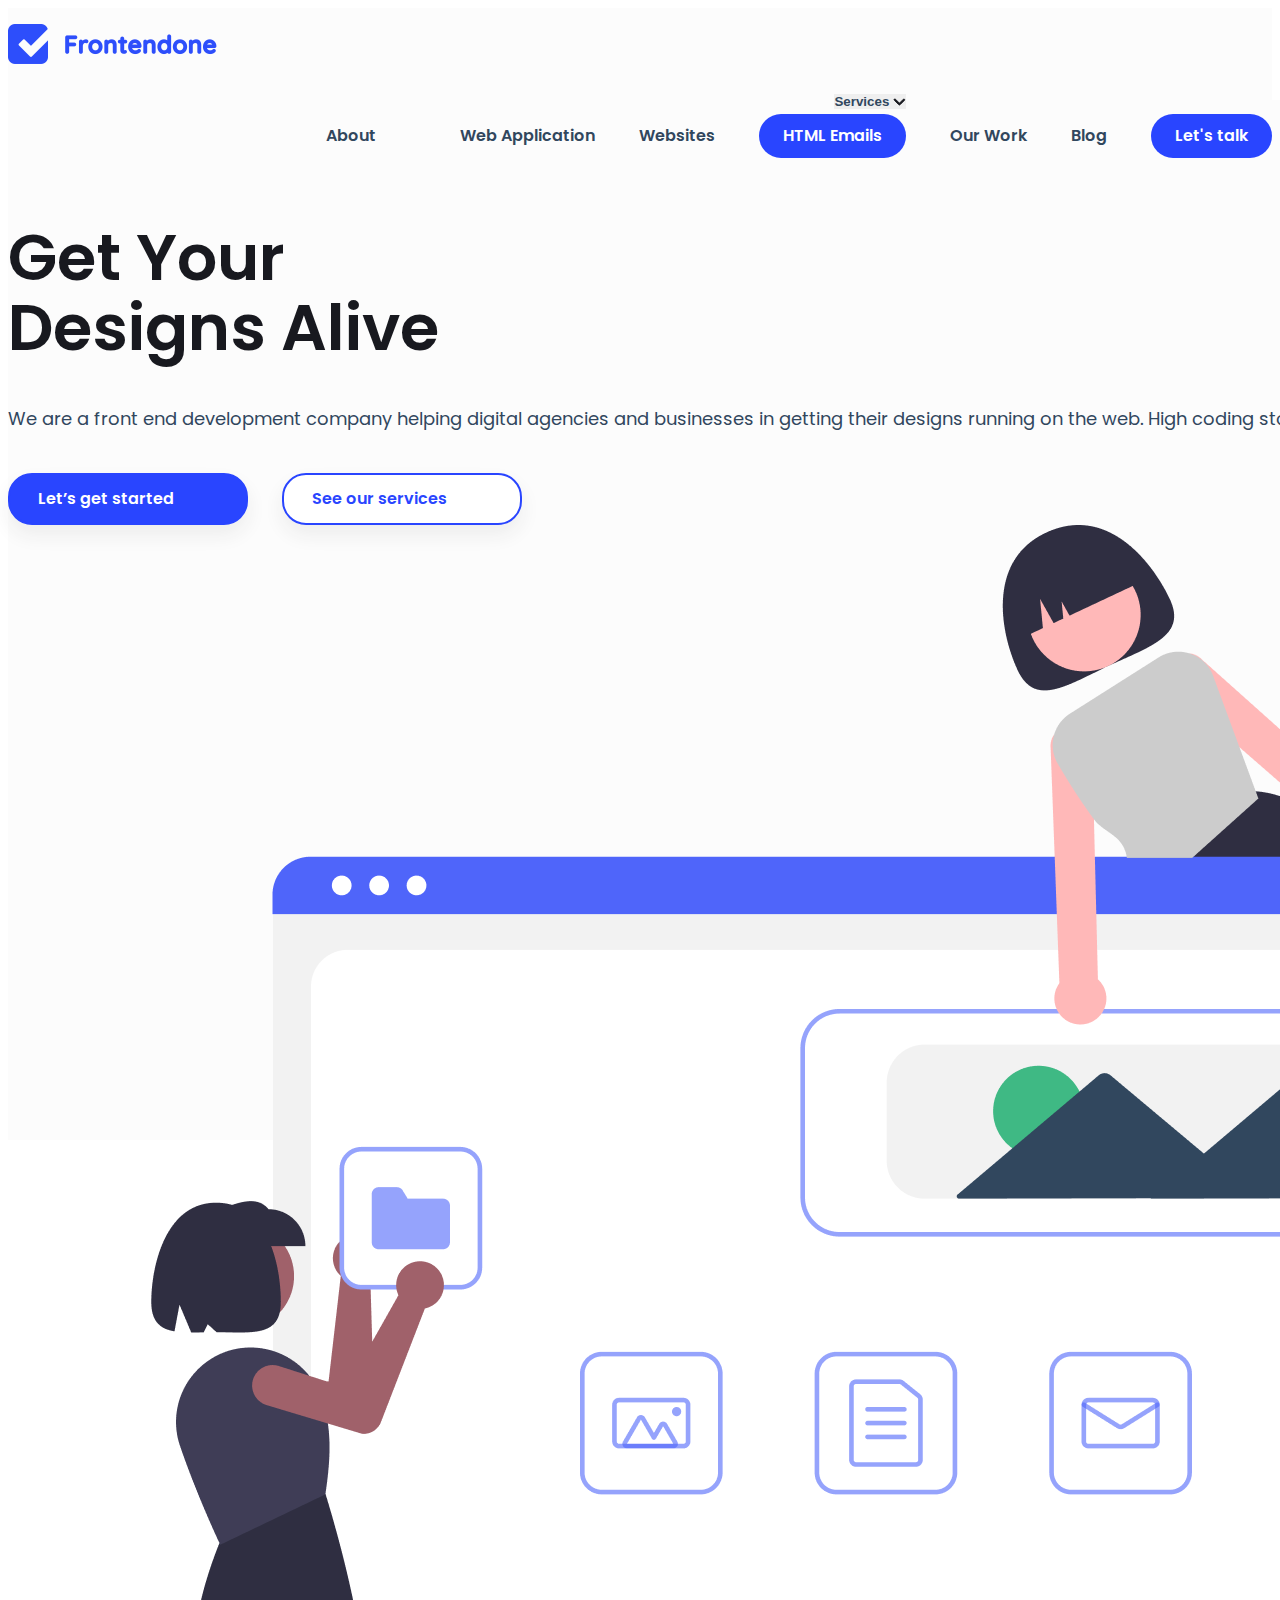
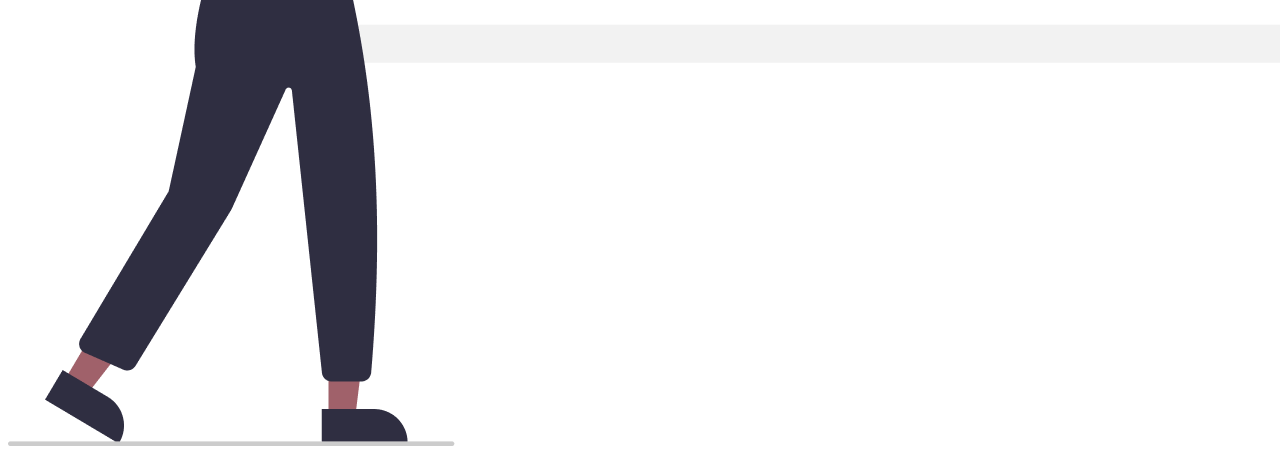
==== index.html @ 9b358411 "add hero section" ====
<!DOCTYPE html>
<html lang="en">
  <head>
    <meta charset="utf-8" />
    <meta name="viewport" content="width=device-width, initial-scale=1" />
    <title>
      Frontendone - A front-end development company helping digital agencies and
      businesses get their designs running on the web
    </title>
    <link
      href="https://cdn.jsdelivr.net/npm/bootstrap@5.3.0-alpha3/dist/css/bootstrap.min.css"
      rel="stylesheet"
      integrity="sha384-KK94CHFLLe+nY2dmCWGMq91rCGa5gtU4mk92HdvYe+M/SXH301p5ILy+dN9+nJOZ"
      crossorigin="anonymous"
    />

    <!-- fonts -->
    <link rel="preconnect" href="https://fonts.googleapis.com" />
    <link rel="preconnect" href="https://fonts.gstatic.com" crossorigin />
    <link
      href="https://fonts.googleapis.com/css2?family=Poppins:wght@400;600&display=swap"
      rel="stylesheet"
    />

    <!-- custom css -->
    <link rel="stylesheet" href="css/main.css" />
    <link rel="icon" href="images/favicon.png" />
  </head>
  <body>
    <!-- header -->
    <header>
      <div class="container">
        <div class="row">
          <div class="col-sm-6 col-md-4">
            <a href="index.html">
              <img
                src="images/frontendone-logo.png"
                alt="Frontendone Logo"
                class="img-fluid logo"
              />
            </a>
          </div>
          <div class="col-sm-6 col-md-8">
            <nav>
              <ul>
                <li>
                  <a href="./about.html"> About </a>
                </li>
                <li>
                  <!-- <a href="./services.html"> Services </a> -->
                  <div class="dropdown">
                    <button
                      class="btn dropdown-toggle"
                      type="button"
                      data-bs-toggle="dropdown"
                      aria-expanded="false"
                    >
                      Services
                      <svg
                        width="13"
                        height="8"
                        viewBox="0 0 13 8"
                        fill="none"
                        xmlns="http://www.w3.org/2000/svg"
                      >
                        <path
                          fill-rule="evenodd"
                          clip-rule="evenodd"
                          d="M1.40509 1.21967C1.69799 0.926777 2.17286 0.926777 2.46575 1.21967L6.43542 5.18934L10.4051 1.21967C10.698 0.926777 11.1729 0.926777 11.4658 1.21967C11.7586 1.51256 11.7586 1.98744 11.4658 2.28033L6.96575 6.78033C6.67286 7.07322 6.19799 7.07322 5.9051 6.78033L1.40509 2.28033C1.1122 1.98744 1.1122 1.51256 1.40509 1.21967Z"
                          stroke-linecap="round"
                          stroke-linejoin="round"
                        />
                      </svg>
                    </button>
                    <ul class="dropdown-menu">
                      <li>
                        <a
                          class="dropdown-item"
                          href="./services/web-application.html"
                          >Web Application</a
                        >
                      </li>
                      <li>
                        <a class="dropdown-item" href="./services/website.html"
                          >Websites</a
                        >
                      </li>
                      <li>
                        <a
                          class="dropdown-item"
                          href="./services/html-emails.html"
                          >HTML Emails</a
                        >
                      </li>
                    </ul>
                  </div>
                </li>
                <li>
                  <a href="./our-work.html">Our Work</a>
                </li>
                <li>
                  <a href="./blog.html">Blog</a>
                </li>
                <li>
                  <a href="./contact.html">Let's talk</a>
                </li>
              </ul>
            </nav>
          </div>
        </div>
      </div>
    </header>
    <!-- /header-->

    <!-- hero section -->
    <section class="hero-section">
      <div class="container">
        <div class="row">
          <div class="col-md-6">
            <h2>
              Get Your <span class="break"></span>
              Designs Alive
            </h2>
            <p>
              We are a front end development company helping digital agencies
              and businesses in getting their designs running on the web. High
              coding standard, On time delivery and long term support is our
              USP.
            </p>
            <ul>
              <li>
                <a href="#">Let’s get started</a>
              </li>
              <li>
                <a href="#">See our services</a>
              </li>
            </ul>
          </div>
          <div class="col-md-6">
            <img src="./images/hero-banner.png" class="img-fluid" />
          </div>
        </div>
      </div>
    </section>
    <!-- /hero section -->

    <script
      src="https://cdn.jsdelivr.net/npm/bootstrap@5.3.0-alpha3/dist/js/bootstrap.bundle.min.js"
      integrity="sha384-ENjdO4Dr2bkBIFxQpeoTz1HIcje39Wm4jDKdf19U8gI4ddQ3GYNS7NTKfAdVQSZe"
      crossorigin="anonymous"
    ></script>
  </body>
</html>
---- css/main.css ----
body {
  background-color: #ffffff;
  font-family: "Poppins", sans-serif;
  font-size: 16px;
  line-height: 26px;
  font-weight: 400;
  letter-spacing: -3%;
  color: #31475e;
}

.break {
  display: block;
}

header {
  height: 60px;
  padding: 16px 0px;
  background-color: #fcfcfc;
}

.logo {
  width: 209px;
  height: auto;
}

header nav ul {
  text-align: right;
  list-style-type: none;
}

header nav ul li {
  display: inline-block;
  margin-right: 40px;
}

header nav ul li:last-of-type {
  margin-right: 0;
  background-color: #2945ff;
  border-radius: 24px;
}

header nav ul li:last-of-type a {
  display: inline-block;
  padding: 14px 24px;
  color: #ffffff;
}

header nav ul li:last-of-type a:hover {
  color: #ffffff;
}

header nav ul li a {
  color: #31475e;
  text-decoration: none;
  font-weight: 600;
  line-height: 16px;
}

header nav ul li a:hover {
  color: #4f65fa;
}

header nav ul li .dropdown button {
  padding: 0;
  font-weight: 600;
  color: #31475e;
  border: none;
}

header nav ul li .dropdown button::after {
  display: none;
  /* content: url("../images/icons/dropdown-arrow.svg");
  vertical-align: text-bottom; */
}

header nav ul li .dropdown button:hover {
  color: #4f65fa;
}

header nav ul li .dropdown button svg {
  fill: #18191f;
  stroke: #18191f;
}

header nav ul li .dropdown button.show svg {
  transform: rotate(180deg);
}

header nav ul li .dropdown button:hover svg {
  fill: #4f65fa !important;
  stroke: #4f65fa !important;
}

header nav ul li .dropdown .dropdown-menu.show {
  min-width: 414px;
  padding: 0;
  margin-top: 20px !important;
  border: 0;
  border-radius: 8px;
  box-shadow: 0 10px 20px 0 rgba(41, 41, 42, 0.07);
}

header nav ul li .dropdown .dropdown-menu.show li {
  display: block;
  margin-right: 0;
  background-color: #ffffff;
}

header nav ul li .dropdown .dropdown-menu.show li:first-of-type {
  border-top-left-radius: 8px;
  border-top-right-radius: 8px;
  border-bottom-left-radius: 0px;
  border-bottom-right-radius: 0px;
}

header nav ul li .dropdown .dropdown-menu.show li:last-of-type {
  border-top-left-radius: 0px;
  border-top-right-radius: 0px;
  border-bottom-left-radius: 8px;
  border-bottom-right-radius: 8px;
  box-shadow: none;
}

header nav ul li .dropdown .dropdown-menu.show li a {
  display: inline-block;
  font-size: 16px;
  font-weight: 400;
  line-height: 24px;
  padding: 12px 16px;
  color: #18191f;
  box-shadow: 0 1px 1px 0 rgba(0, 0, 0, 0.12);
}

.hero-section {
  padding: 70px 0px;
  background-color: #fcfcfc;
  display: flex;
  width: 100vw;
  height: 100vh;
}

.hero-section .container .row div:first-of-type {
  align-items: flex-start;
  display: flex;
  flex-direction: column;
  justify-content: center;
}

.hero-section h2 {
  font-weight: 600;
  font-size: 64px;
  line-height: 70px;
  color: #18191f;
  margin-bottom: 24px;
}

.hero-section p {
  font-size: 18px;
  line-height: 28px;
  color: #31475e;
  margin-bottom: 40px;
}

.hero-section ul {
  list-style-type: none;
  padding: 0;
  margin: 0;
}

.hero-section ul li {
  display: inline-block;
  margin-right: 30px;
}

.hero-section ul li a {
  display: inline-block;
  min-width: 180px;
  padding: 16px 28px;
  border: 2px solid #2945ff;
  border-radius: 24px;
  background-color: #2945ff;
  font-weight: 600;
  font-size: 16px;
  line-height: 16px;
  color: #ffffff;
  text-decoration: none;
  box-shadow: 0px 10px 20px 0px rgba(41, 41, 42, 0.07);
}

.hero-section ul li:last-of-type a {
  background-color: #ffffff;
  color: #2945ff;
}
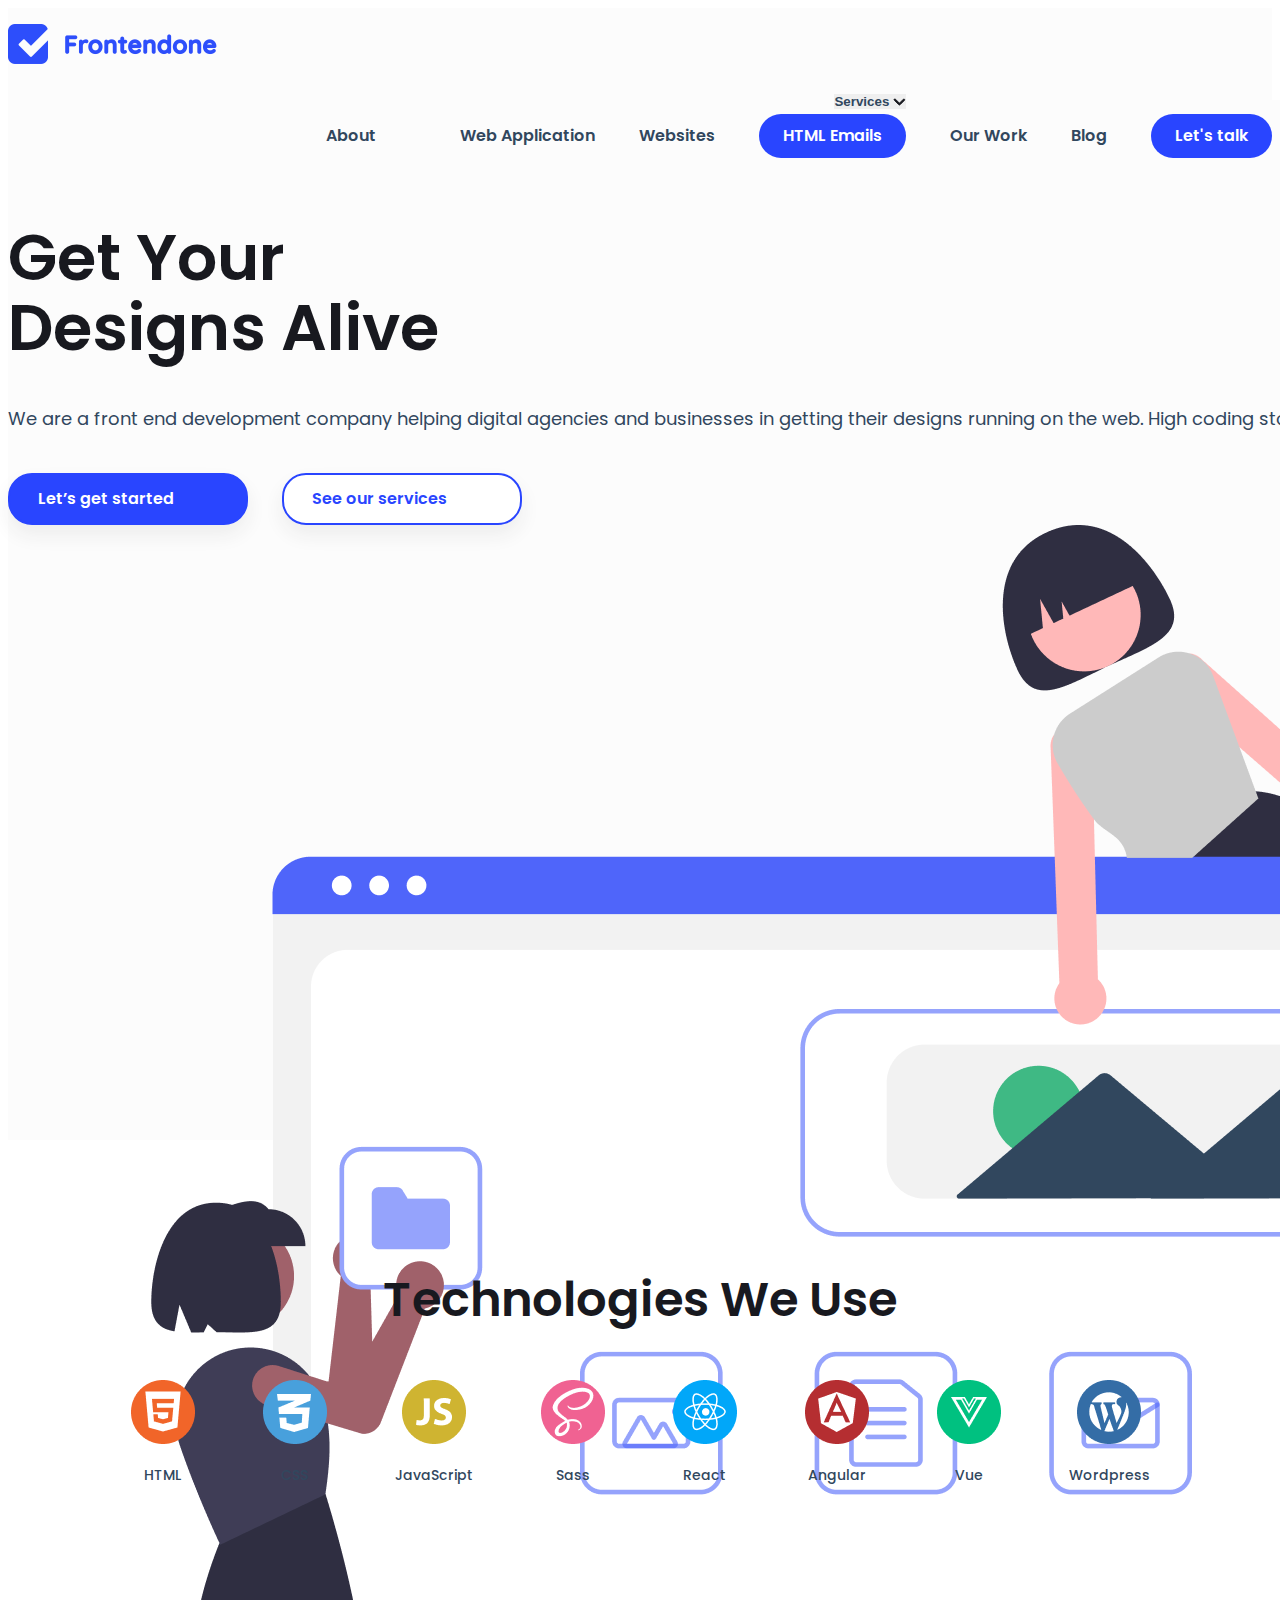
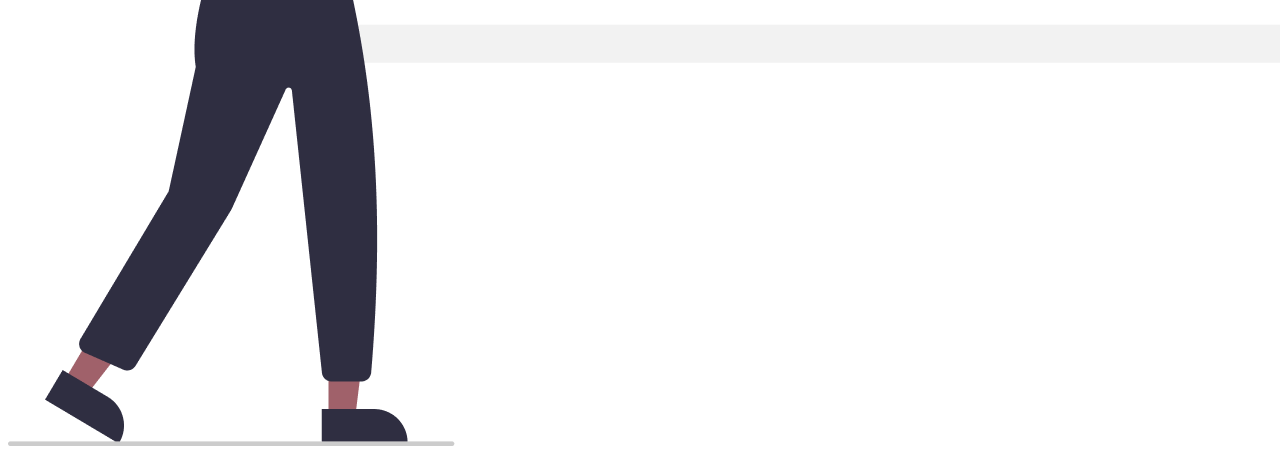
==== commit 824dbcd2: "add section technologies we use" ====
--- a/index.html
+++ b/index.html
@@ -18,7 +18,7 @@
     <link rel="preconnect" href="https://fonts.googleapis.com" />
     <link rel="preconnect" href="https://fonts.gstatic.com" crossorigin />
     <link
-      href="https://fonts.googleapis.com/css2?family=Poppins:wght@400;600&display=swap"
+      href="https://fonts.googleapis.com/css2?family=Poppins:wght@400;500;600&display=swap"
       rel="stylesheet"
     />
 
@@ -144,6 +144,55 @@
     </section>
     <!-- /hero section -->
 
+    <!-- tech we use-->
+    <section class="tech-we-use">
+      <div class="container">
+        <div class="row">
+          <div class="col-12">
+            <h3>Technologies We Use</h3>
+            <ul>
+              <li>
+                <img src="./images/icons/html.png" alt="HTML Icon" />
+                <p>HTML</p>
+              </li>
+              <li>
+                <img src="./images/icons/css.png" alt="CSS Icon" />
+                <p>CSS</p>
+              </li>
+              <li>
+                <img
+                  src="./images/icons/javascript.png"
+                  alt="JavaScript Icon"
+                />
+                <p>JavaScript</p>
+              </li>
+              <li>
+                <img src="./images/icons/sass.png" alt="Sass Icon" />
+                <p>Sass</p>
+              </li>
+              <li>
+                <img src="./images/icons/react.png" alt="React Icon" />
+                <p>React</p>
+              </li>
+              <li>
+                <img src="./images/icons/angular.png" alt="Angular Icon" />
+                <p>Angular</p>
+              </li>
+              <li>
+                <img src="./images/icons/vue.png" alt="Vue Icon" />
+                <p>Vue</p>
+              </li>
+              <li>
+                <img src="./images/icons/wordpress.png" alt="Wordpress Icon" />
+                <p>Wordpress</p>
+              </li>
+            </ul>
+          </div>
+        </div>
+      </div>
+    </section>
+    <!-- /tech we use-->
+
     <script
       src="https://cdn.jsdelivr.net/npm/bootstrap@5.3.0-alpha3/dist/js/bootstrap.bundle.min.js"
       integrity="sha384-ENjdO4Dr2bkBIFxQpeoTz1HIcje39Wm4jDKdf19U8gI4ddQ3GYNS7NTKfAdVQSZe"
--- a/css/main.css
+++ b/css/main.css
@@ -191,3 +191,41 @@
   background-color: #ffffff;
   color: #2945ff;
 }
+
+.tech-we-use {
+  padding: 80px 0px;
+}
+
+.tech-we-use h3 {
+  font-weight: 600;
+  font-size: 48px;
+  line-height: 64px;
+  color: #18191f;
+  text-align: center;
+  margin-bottom: 48px;
+}
+
+.tech-we-use ul {
+  list-style-type: none;
+  padding: 0;
+  margin: 0;
+  text-align: center;
+}
+
+.tech-we-use ul li {
+  display: inline-block;
+  text-align: center;
+  margin-right: 64px;
+}
+
+.tech-we-use ul li:last-of-type {
+  margin-right: 0;
+}
+
+.tech-we-use ul li p {
+  font-weight: 500;
+  font-size: 14px;
+  line-height: 14px;
+  color: #31475e;
+  margin-top: 16px;
+}
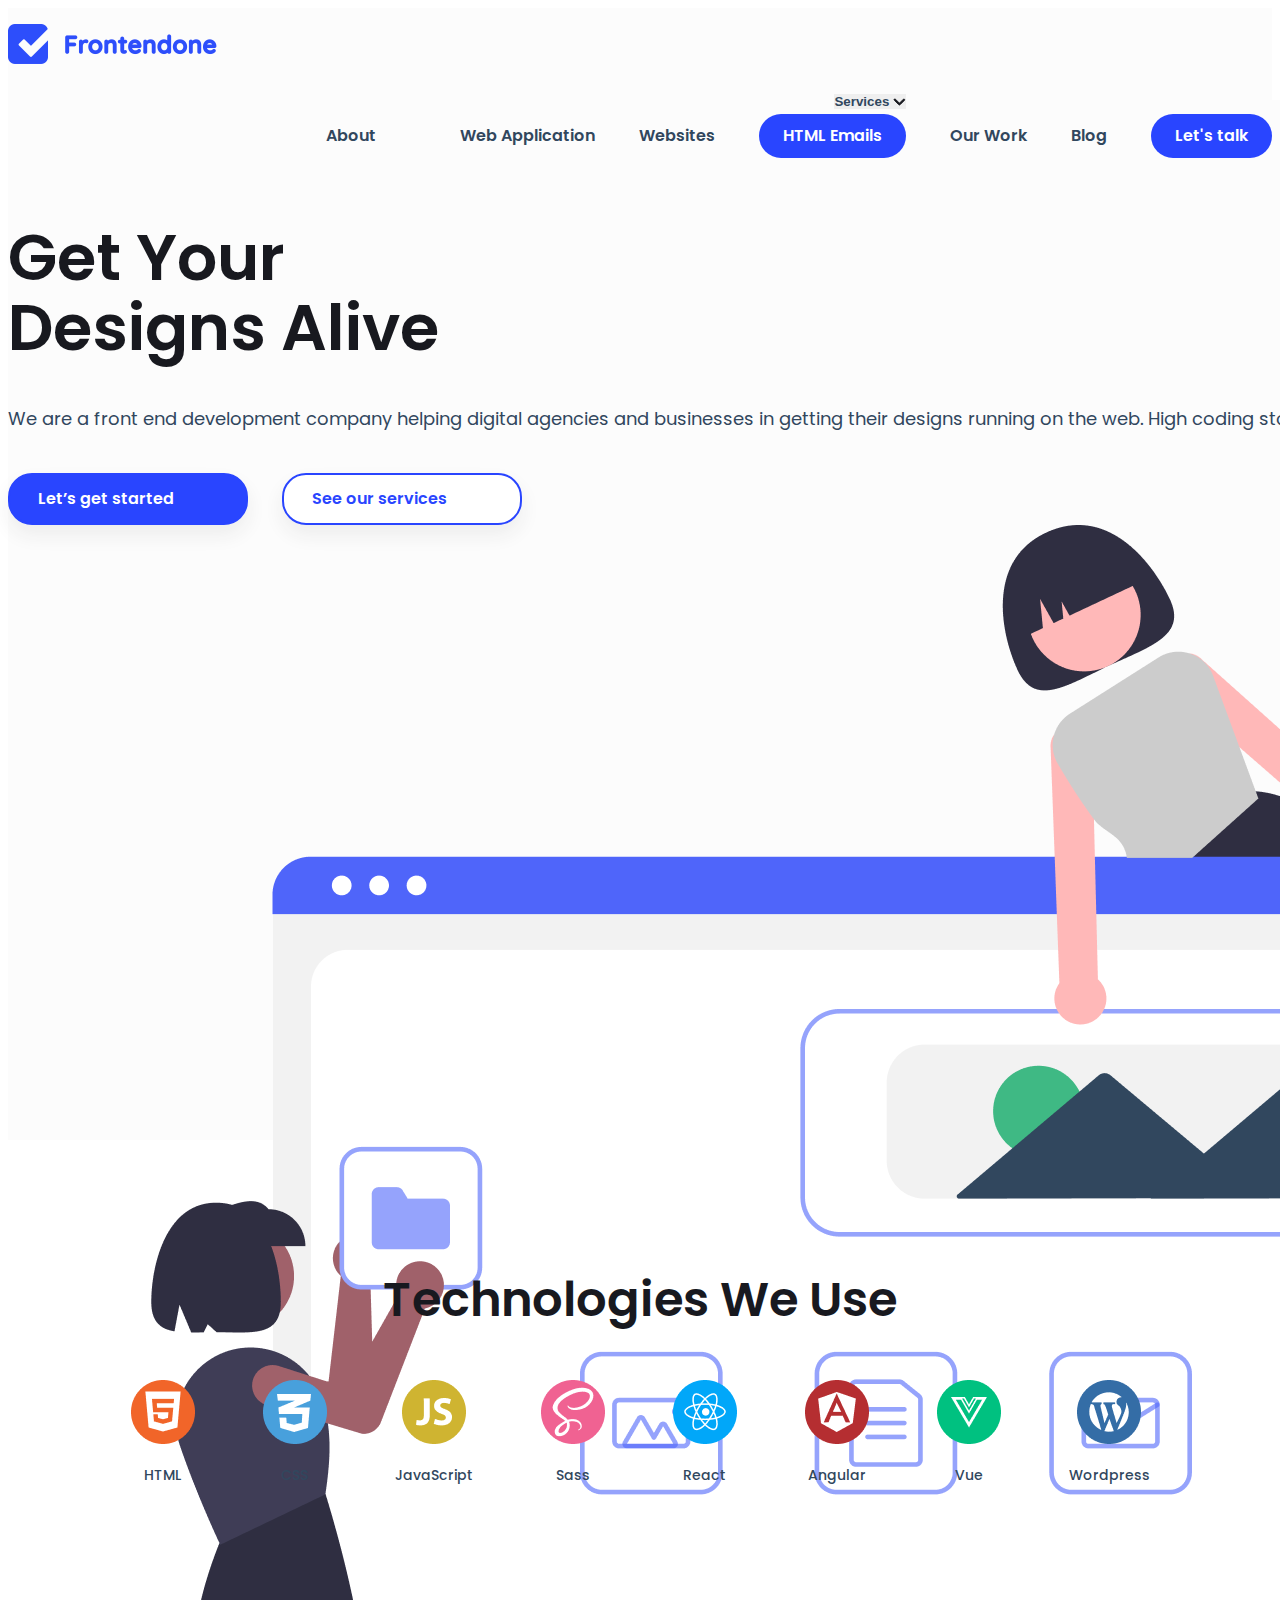
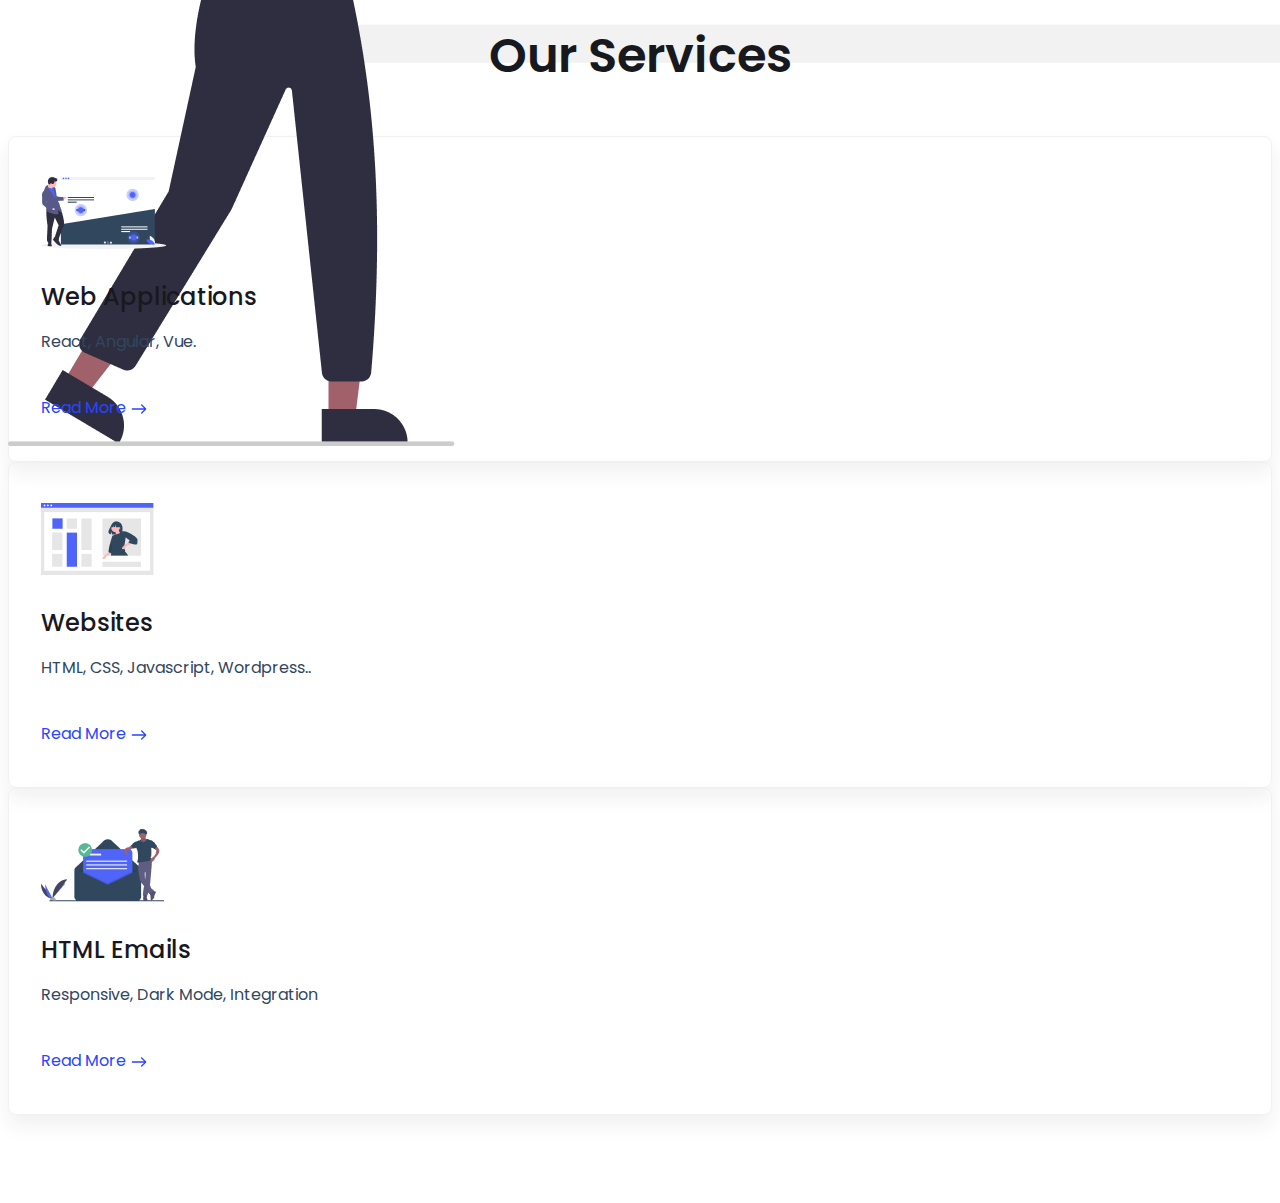
==== commit 732e0157: "add section services:" ====
--- a/index.html
+++ b/index.html
@@ -149,7 +149,7 @@
       <div class="container">
         <div class="row">
           <div class="col-12">
-            <h3>Technologies We Use</h3>
+            <h3 class="section-title">Technologies We Use</h3>
             <ul>
               <li>
                 <img src="./images/icons/html.png" alt="HTML Icon" />
@@ -192,6 +192,54 @@
       </div>
     </section>
     <!-- /tech we use-->
+
+    <!-- services -->
+    <section class="service-section">
+      <div class="container">
+        <div class="row">
+          <div class="col-12">
+            <h3 class="section-title">Our Services</h3>
+          </div>
+        </div>
+
+        <div class="row">
+          <div class="col-md-4">
+            <div class="service-box">
+              <img
+                src="./images/service-box-web-app.png"
+                alt="Web Application"
+              />
+              <h4>Web Applications</h4>
+              <p>React, Angular, Vue.</p>
+              <a href="./services/web-application.html">Read More</a>
+            </div>
+          </div>
+          <div class="col-md-4">
+            <div class="service-box">
+              <img
+                src="./images/service-box-website.png"
+                alt="Web Application"
+              />
+              <h4>Websites</h4>
+              <p>HTML, CSS, Javascript, Wordpress..</p>
+              <a href="./services/website.html">Read More</a>
+            </div>
+          </div>
+          <div class="col-md-4">
+            <div class="service-box">
+              <img
+                src="./images/service-box-html-emails.png"
+                alt="Web Application"
+              />
+              <h4>HTML Emails</h4>
+              <p>Responsive, Dark Mode, Integration</p>
+              <a href="./services/html-emails.html">Read More</a>
+            </div>
+          </div>
+        </div>
+      </div>
+    </section>
+    <!-- /services-->
 
     <script
       src="https://cdn.jsdelivr.net/npm/bootstrap@5.3.0-alpha3/dist/js/bootstrap.bundle.min.js"
--- a/css/main.css
+++ b/css/main.css
@@ -196,7 +196,7 @@
   padding: 80px 0px;
 }
 
-.tech-we-use h3 {
+.section-title {
   font-weight: 600;
   font-size: 48px;
   line-height: 64px;
@@ -229,3 +229,53 @@
   color: #31475e;
   margin-top: 16px;
 }
+
+/*--------- service section starts here ------------------*/
+
+.service-section {
+  padding-bottom: 80px;
+}
+
+.service-section .service-box {
+  border: 1px solid #f1f1f1;
+  box-shadow: 0px 10px 20px 0px rgba(41, 41, 42, 0.07);
+  border-radius: 8px;
+  padding: 40px 32px;
+}
+
+.service-section .service-box img {
+  display: block;
+  margin-bottom: 24px;
+}
+
+.service-section .service-box h4 {
+  font-weight: 500;
+  font-size: 24px;
+  line-height: 32px;
+  color: #18191f;
+  margin-bottom: 12px;
+}
+
+.service-section .service-box p {
+  font-weight: 400;
+  font-size: 16px;
+  line-height: 26px;
+  color: #31475e;
+  margin-bottom: 40px;
+}
+
+.service-section .service-box a {
+  font-weight: 400;
+  font-size: 16px;
+  line-height: 16px;
+  color: #2945ff;
+  text-decoration: none;
+}
+
+.service-section .service-box a::after {
+  content: url("../images/icons/right-arrow.svg");
+  margin-top: 6px;
+  position: absolute;
+  margin-left: 5px;
+}
+/*--------- service section ends here ------------------*/
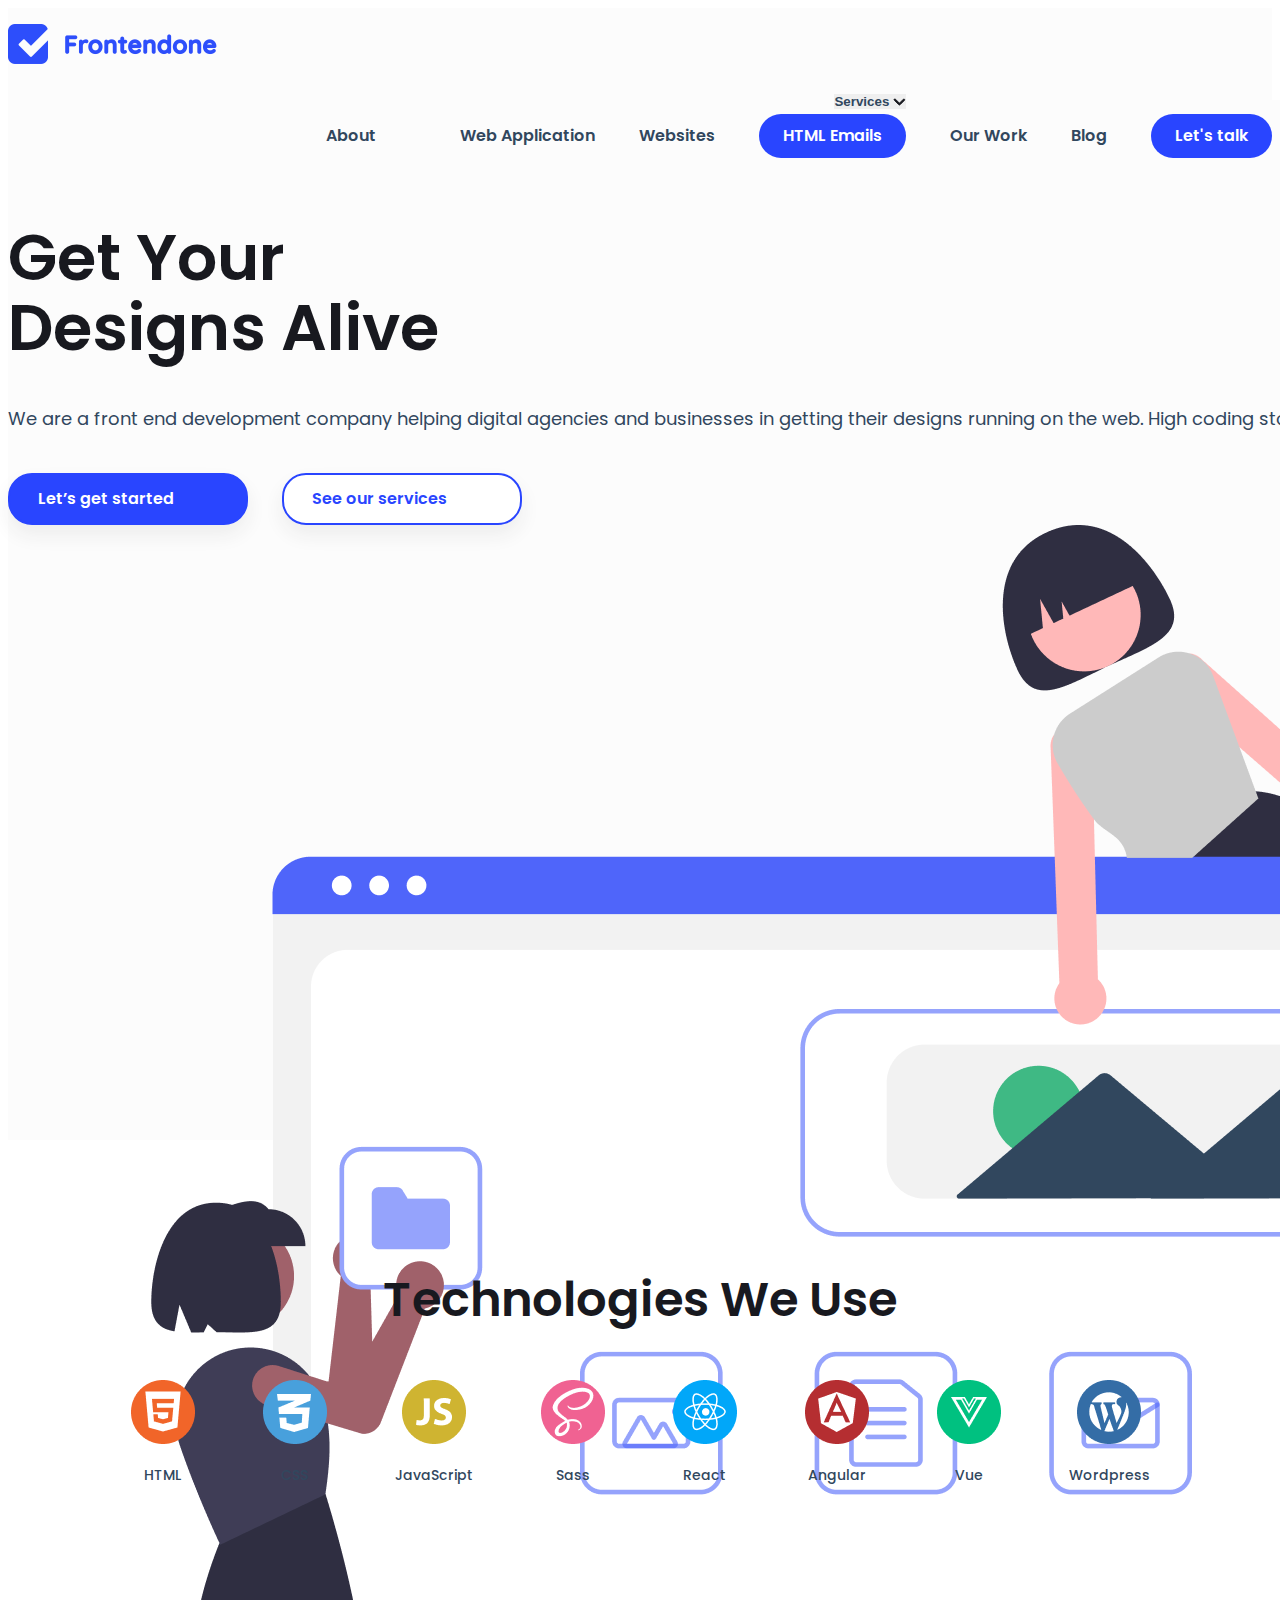
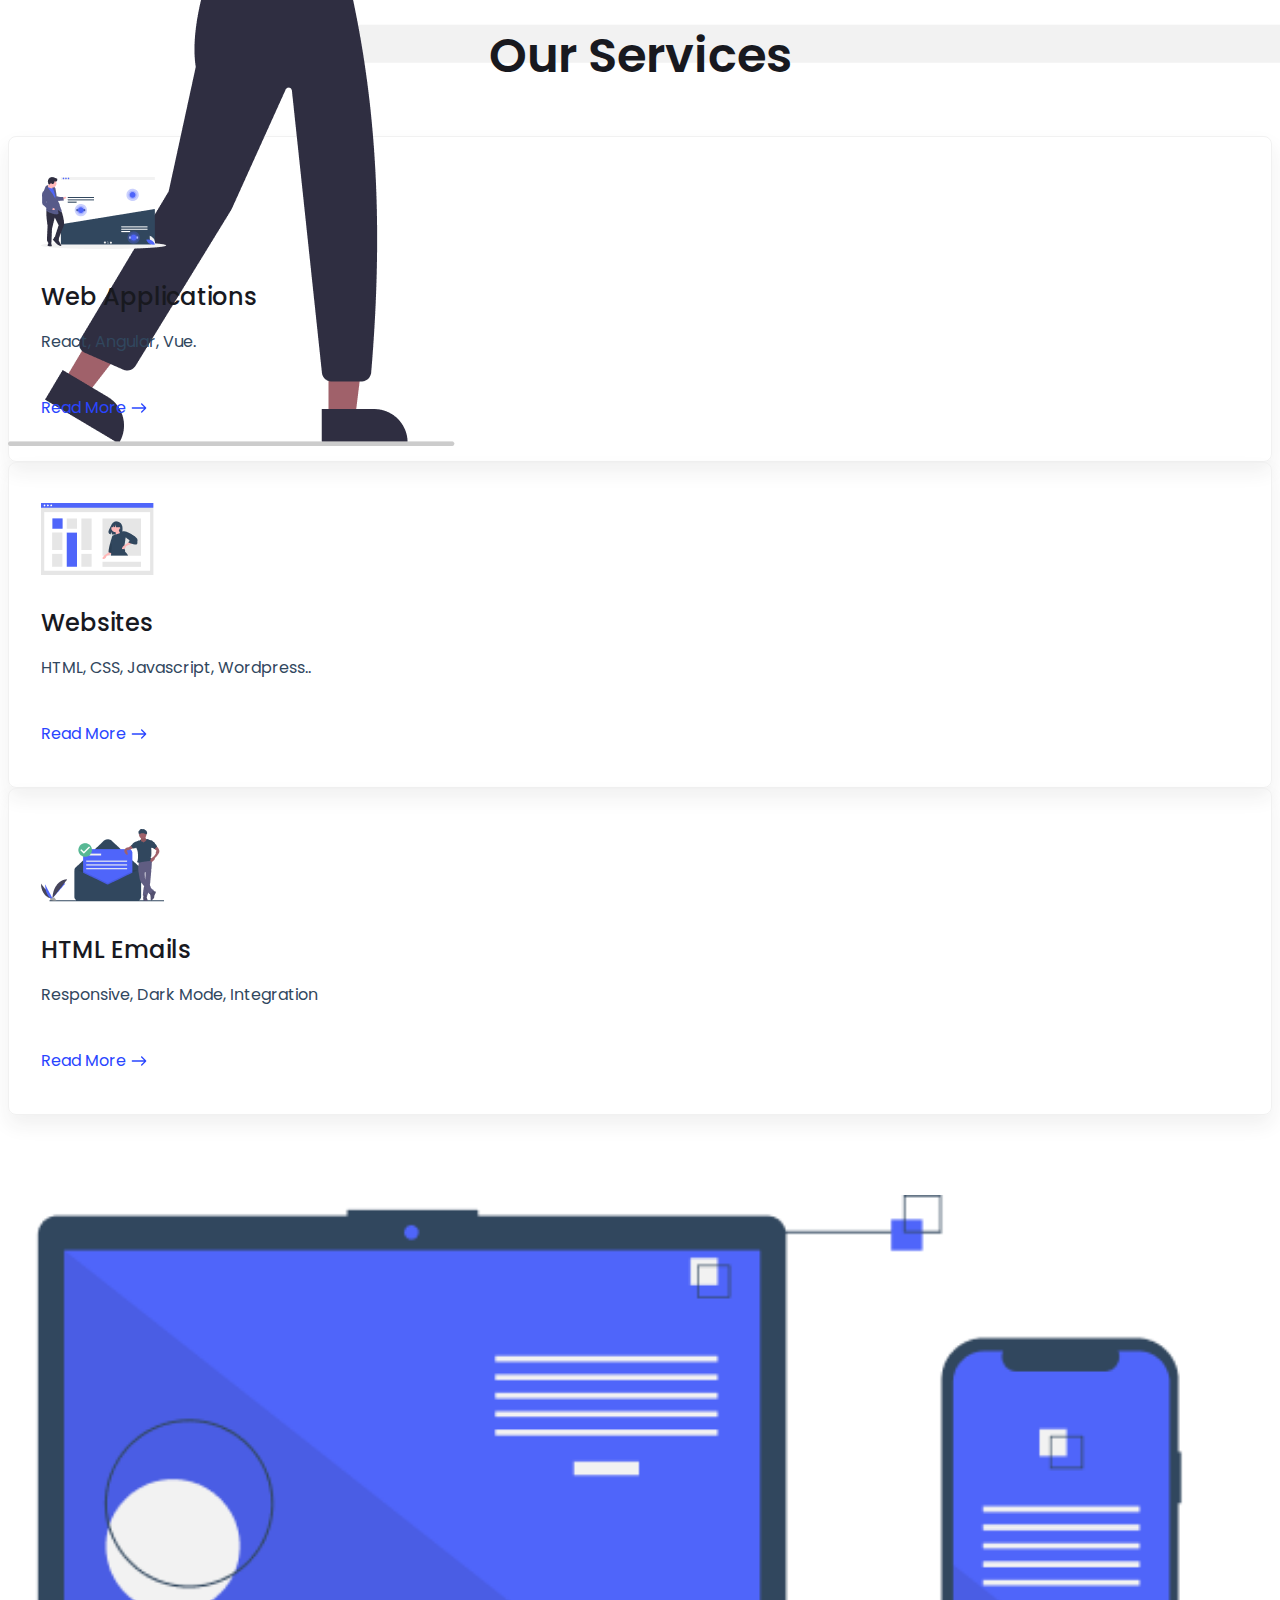
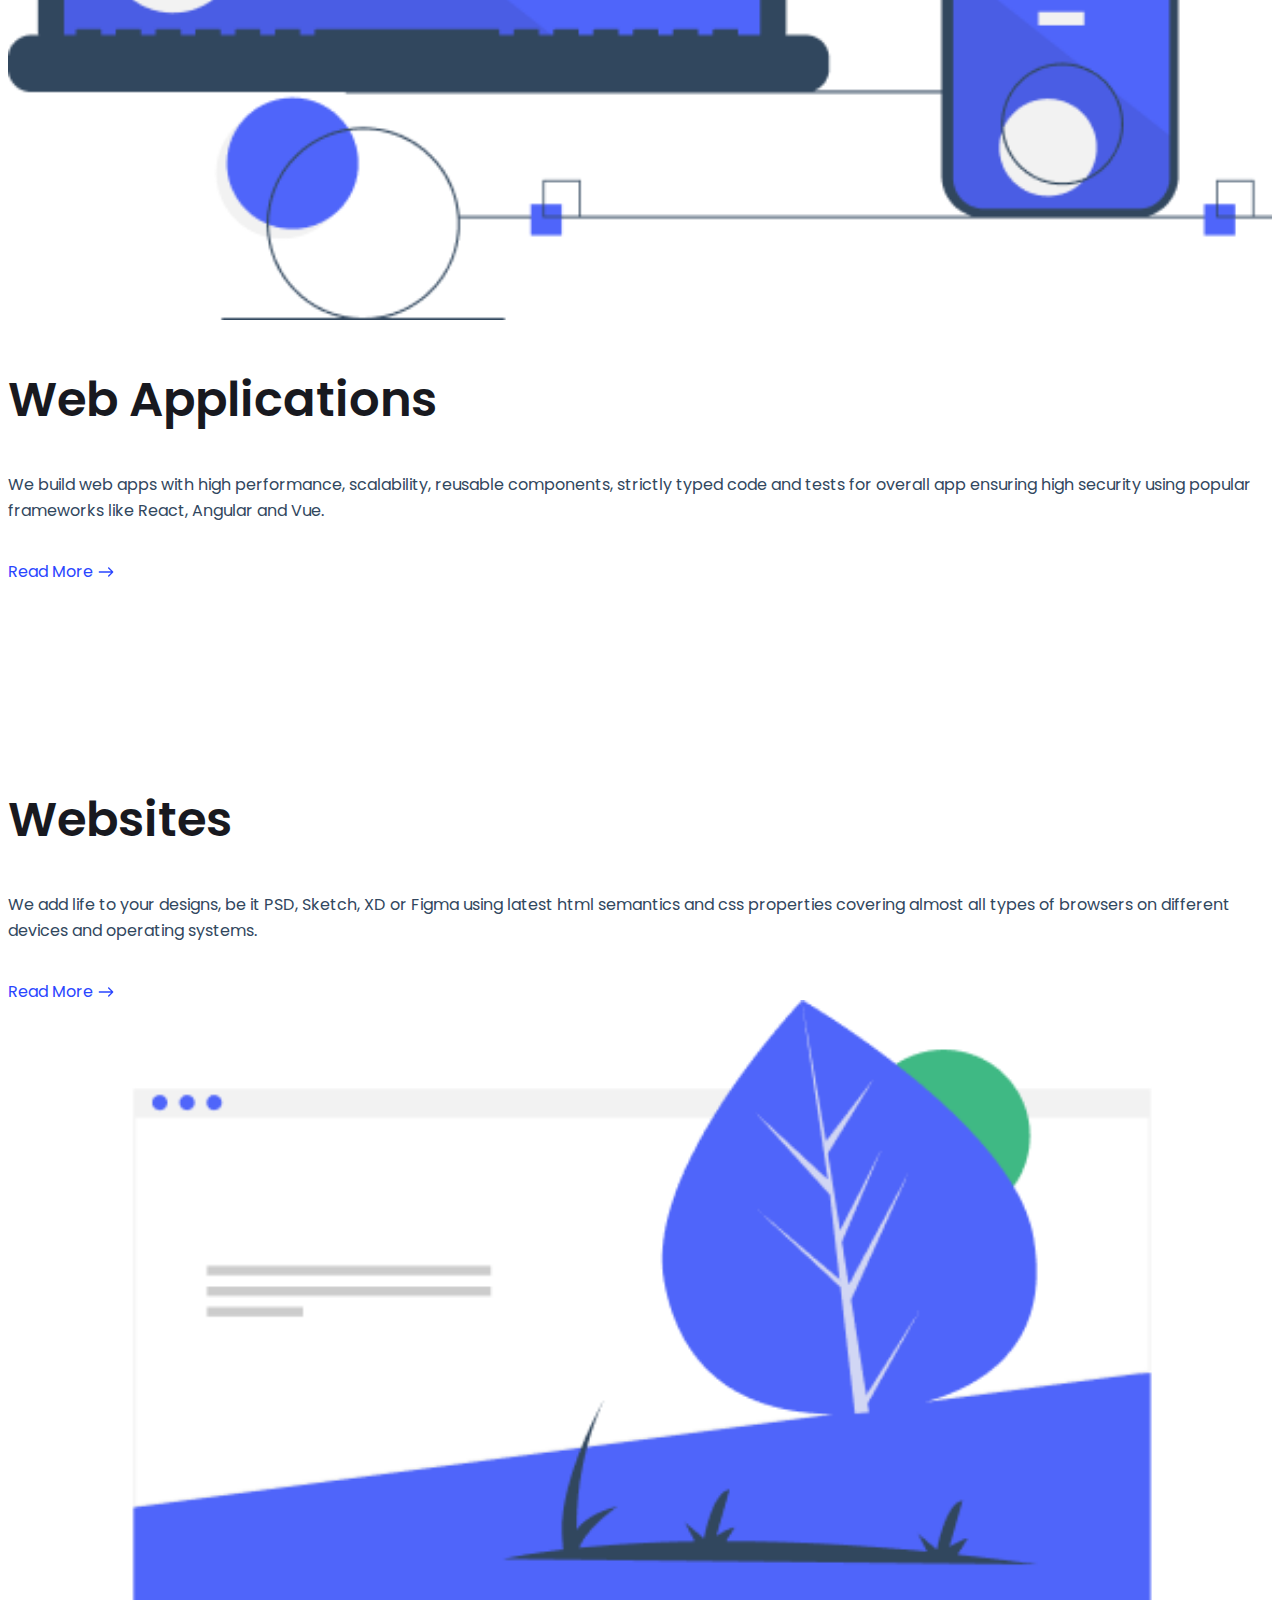
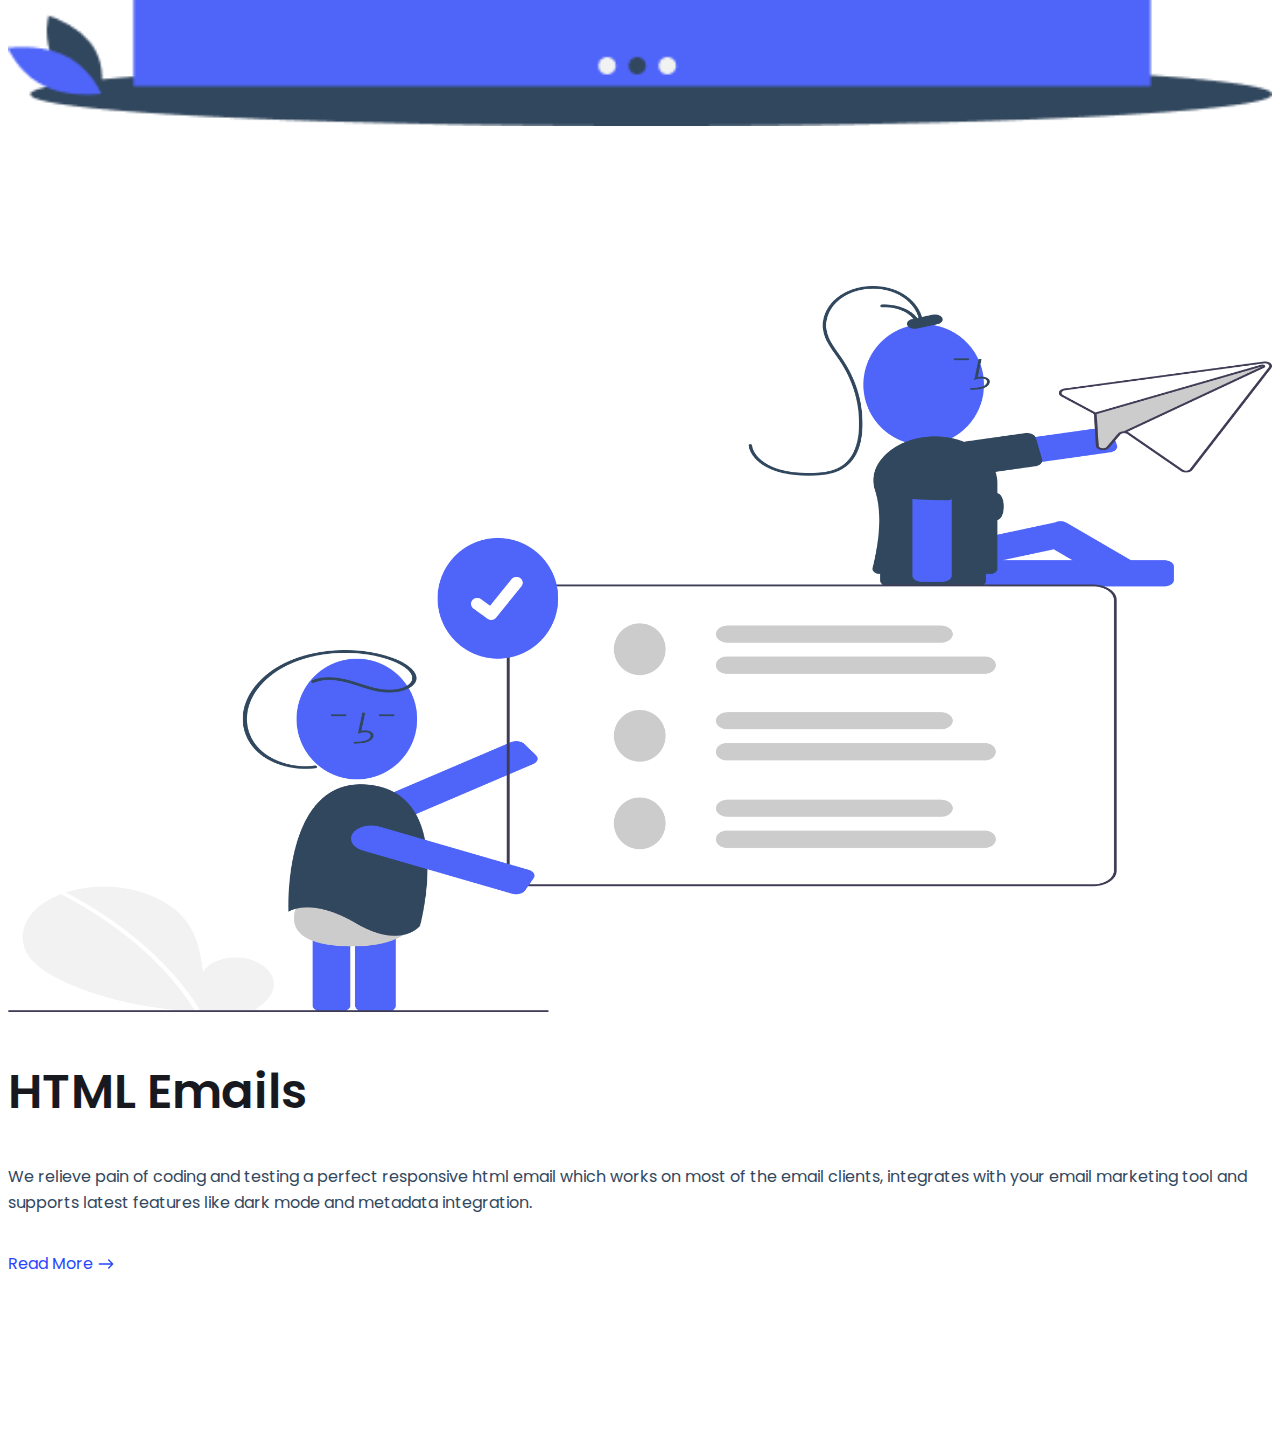
==== commit de741e26: "section services" ====
--- a/index.html
+++ b/index.html
@@ -211,7 +211,9 @@
               />
               <h4>Web Applications</h4>
               <p>React, Angular, Vue.</p>
-              <a href="./services/web-application.html">Read More</a>
+              <a href="./services/web-application.html" class="read-more"
+                >Read More</a
+              >
             </div>
           </div>
           <div class="col-md-4">
@@ -222,7 +224,7 @@
               />
               <h4>Websites</h4>
               <p>HTML, CSS, Javascript, Wordpress..</p>
-              <a href="./services/website.html">Read More</a>
+              <a href="./services/website.html" class="read-more">Read More</a>
             </div>
           </div>
           <div class="col-md-4">
@@ -233,8 +235,73 @@
               />
               <h4>HTML Emails</h4>
               <p>Responsive, Dark Mode, Integration</p>
-              <a href="./services/html-emails.html">Read More</a>
+              <a href="./services/html-emails.html" class="read-more"
+                >Read More</a
+              >
             </div>
+          </div>
+        </div>
+
+        <div class="row service-row">
+          <div class="col-md-6">
+            <img
+              src="./images/service-web-app.png"
+              class="img-fluid"
+              alt="Web App Service Image"
+            />
+          </div>
+          <div class="col-md-6">
+            <h3 class="section-title">Web Applications</h3>
+            <p>
+              We build web apps with high performance, scalability, reusable
+              components, strictly typed code and tests for overall app ensuring
+              high security using popular frameworks like React, Angular and
+              Vue.
+            </p>
+            <a href="./services/web-application.html" class="read-more"
+              >Read More</a
+            >
+          </div>
+        </div>
+
+        <div class="row service-row">
+          <div class="col-md-6">
+            <h3 class="section-title">Websites</h3>
+            <p>
+              We add life to your designs, be it PSD, Sketch, XD or Figma using
+              latest html semantics and css properties covering almost all types
+              of browsers on different devices and operating systems.
+            </p>
+            <a href="./services/website.html" class="read-more">Read More</a>
+          </div>
+          <div class="col-md-6">
+            <img
+              src="./images/service-website.png"
+              class="img-fluid"
+              alt="Website Service Image"
+            />
+          </div>
+        </div>
+
+        <div class="row service-row">
+          <div class="col-md-6">
+            <img
+              src="./images/service-html-email.png"
+              class="img-fluid"
+              alt="Web App Service Image"
+            />
+          </div>
+          <div class="col-md-6">
+            <h3 class="section-title">HTML Emails</h3>
+            <p>
+              We relieve pain of coding and testing a perfect responsive html
+              email which works on most of the email clients, integrates with
+              your email marketing tool and supports latest features like dark
+              mode and metadata integration.
+            </p>
+            <a href="./services/html-emails.html" class="read-more"
+              >Read More</a
+            >
           </div>
         </div>
       </div>
--- a/css/main.css
+++ b/css/main.css
@@ -256,7 +256,8 @@
   margin-bottom: 12px;
 }
 
-.service-section .service-box p {
+.service-section .service-box p,
+.service-section .service-row p {
   font-weight: 400;
   font-size: 16px;
   line-height: 26px;
@@ -264,7 +265,9 @@
   margin-bottom: 40px;
 }
 
-.service-section .service-box a {
+.read-more {
+  display: inline-block;
+  position: relative;
   font-weight: 400;
   font-size: 16px;
   line-height: 16px;
@@ -272,10 +275,24 @@
   text-decoration: none;
 }
 
-.service-section .service-box a::after {
+.read-more::after {
   content: url("../images/icons/right-arrow.svg");
-  margin-top: 6px;
   position: absolute;
   margin-left: 5px;
 }
+
+.service-section .service-row {
+  padding: 80px 0px;
+}
+
+.service-section .service-row h3 {
+  text-align: left;
+  margin-bottom: 24px;
+}
+
+.service-section .service-row .col-md-6 {
+  display: flex;
+  flex-direction: column;
+  justify-content: center;
+}
 /*--------- service section ends here ------------------*/
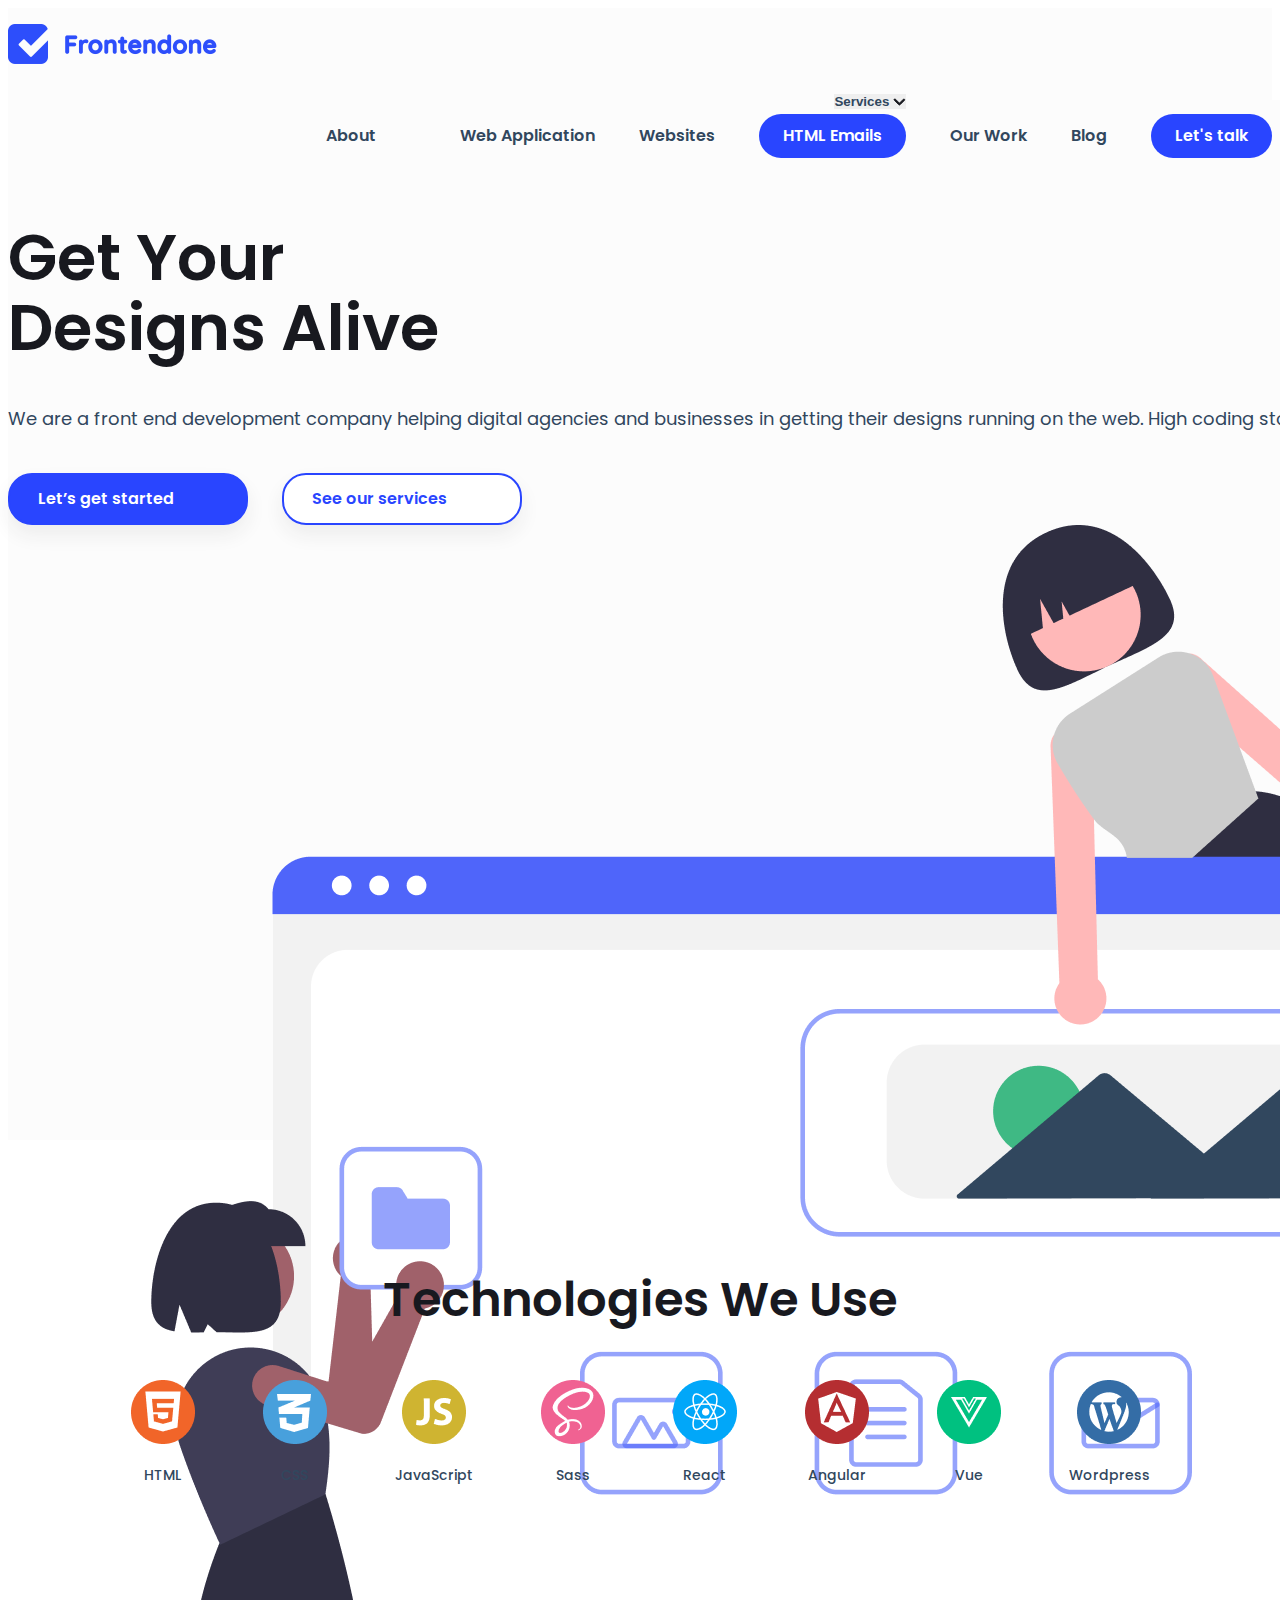
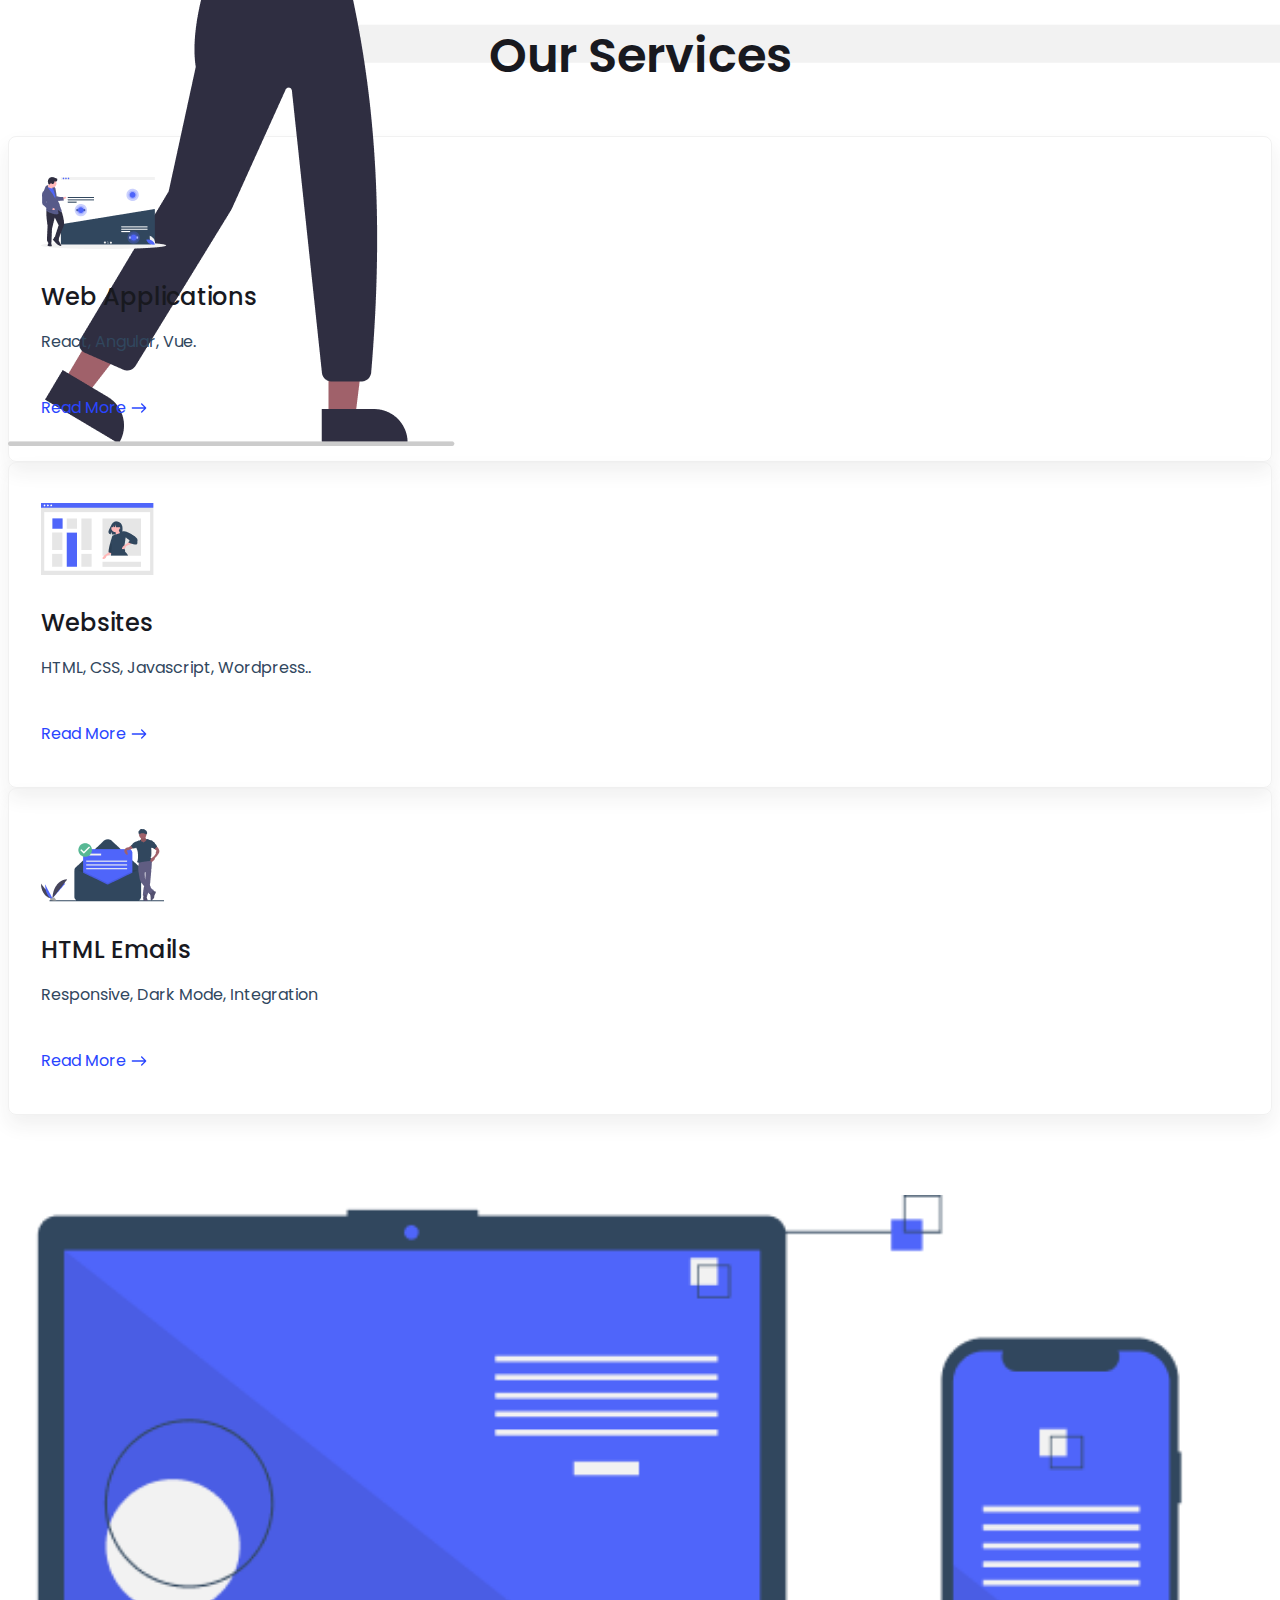
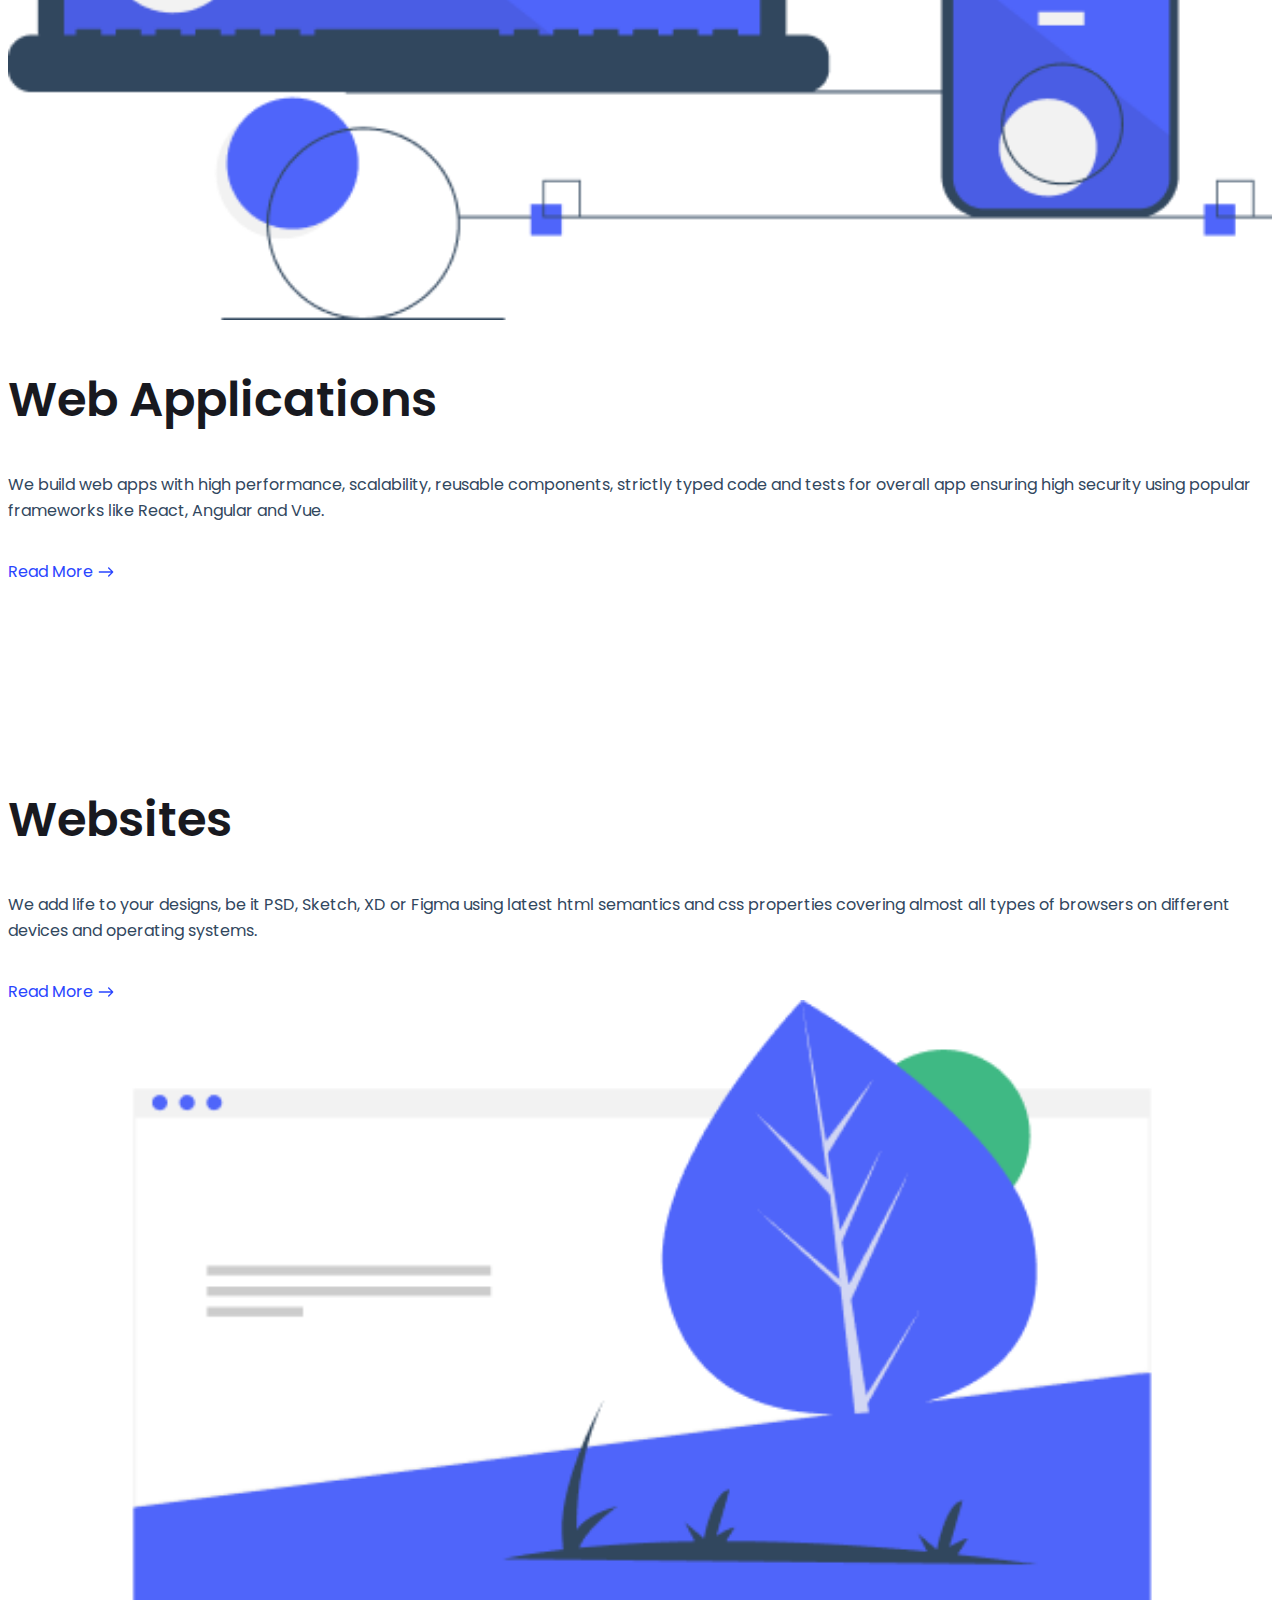
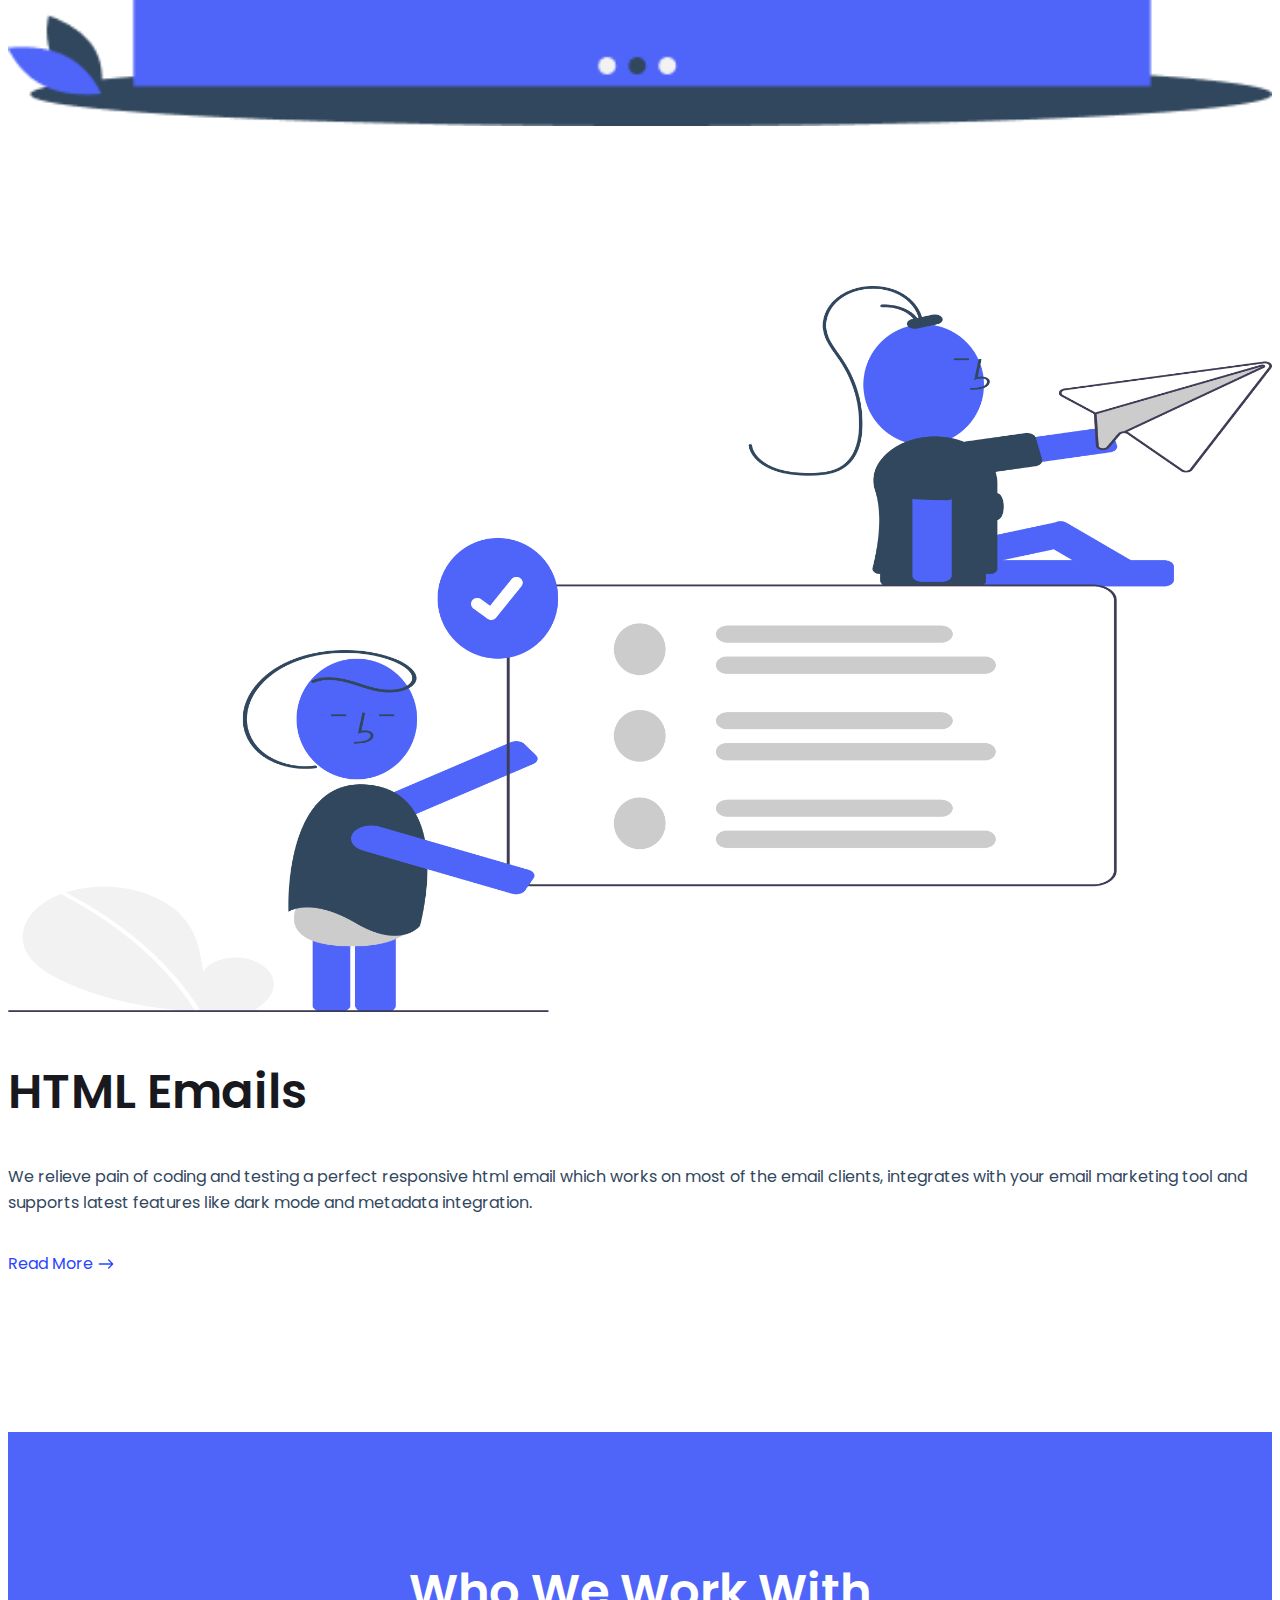
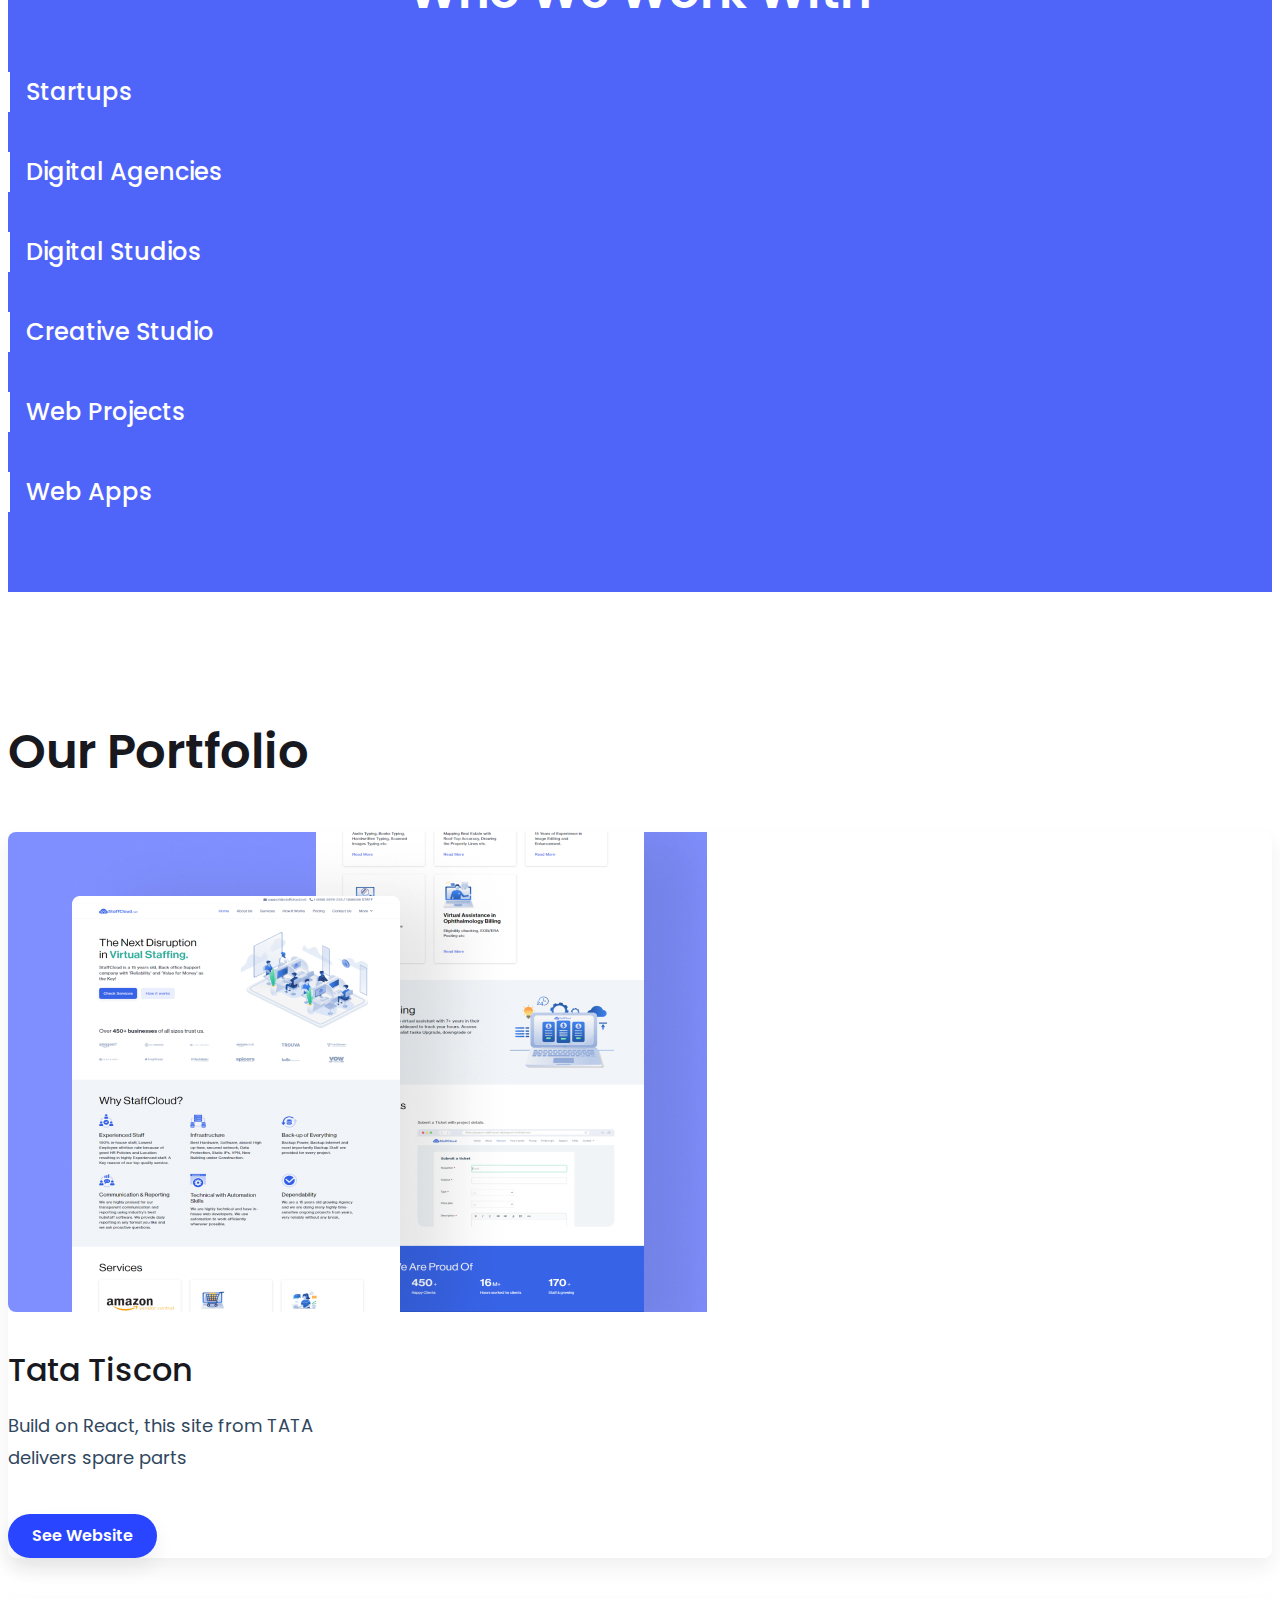
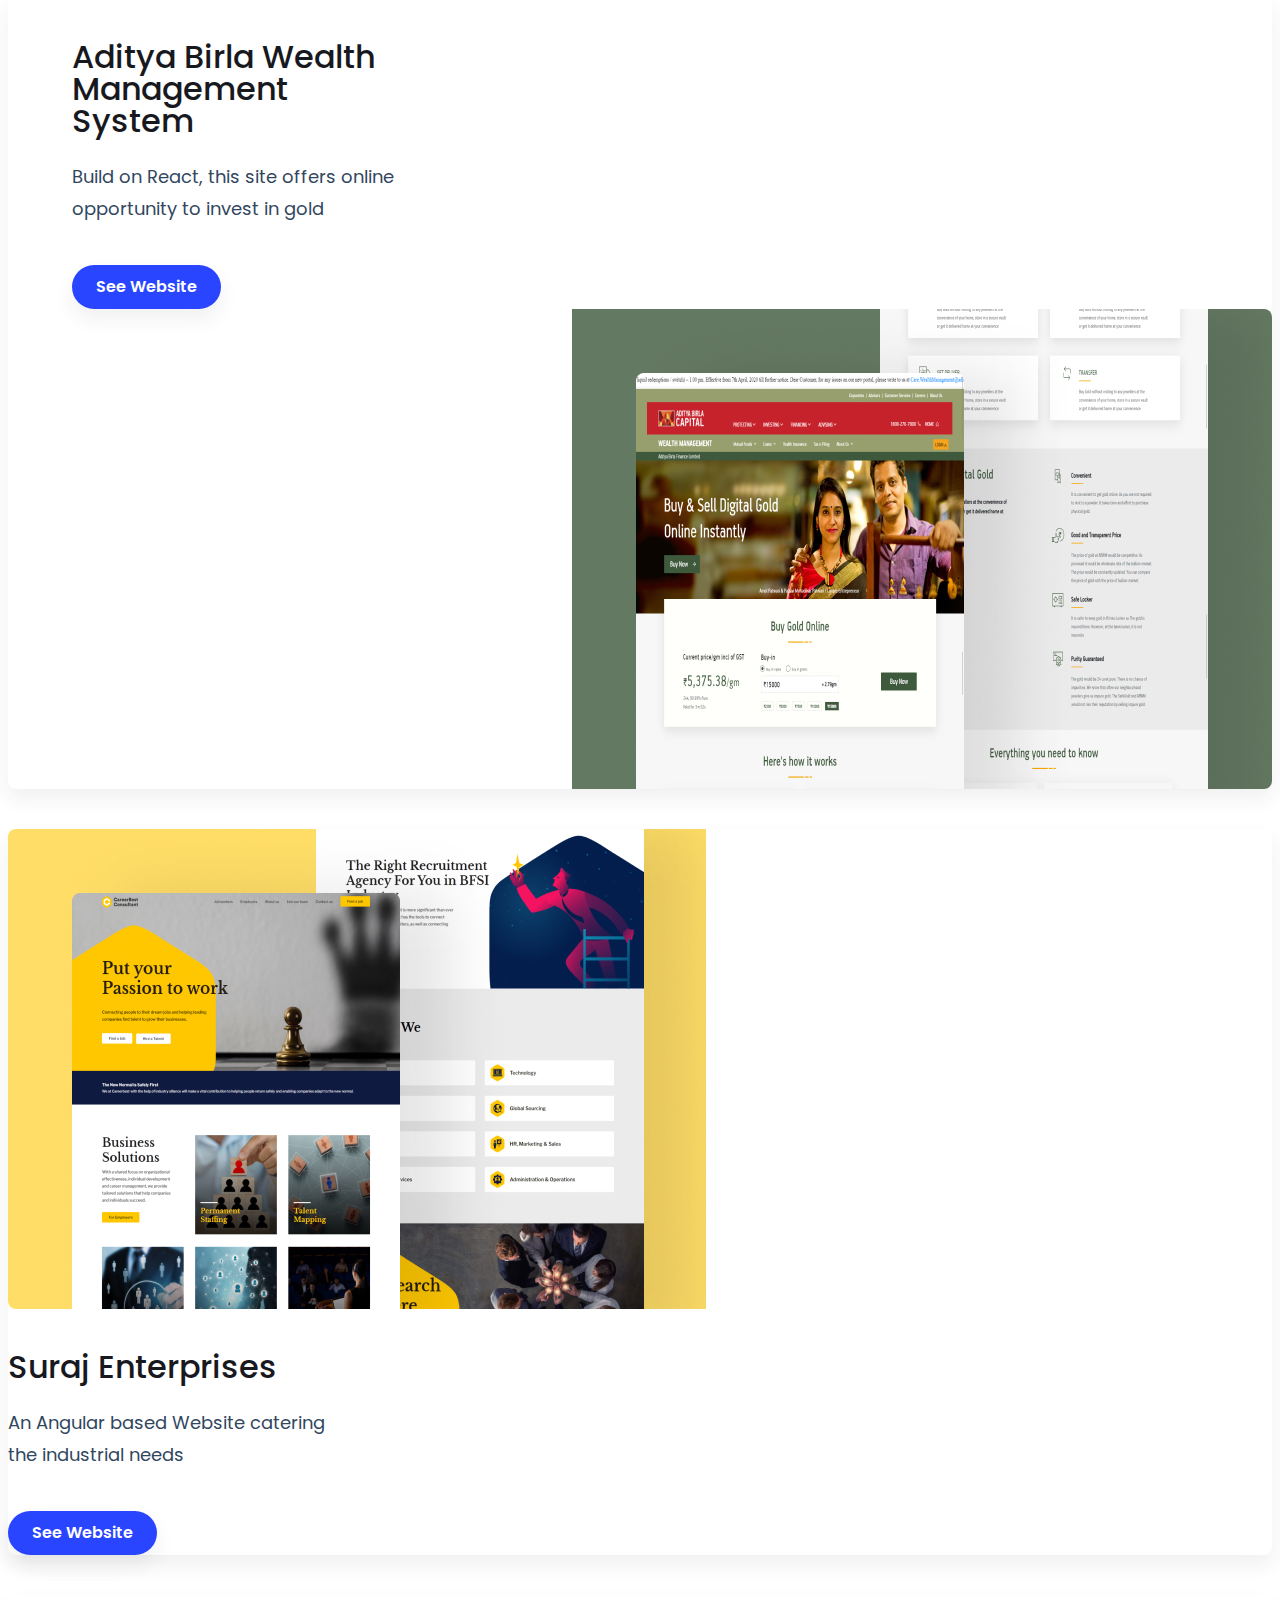
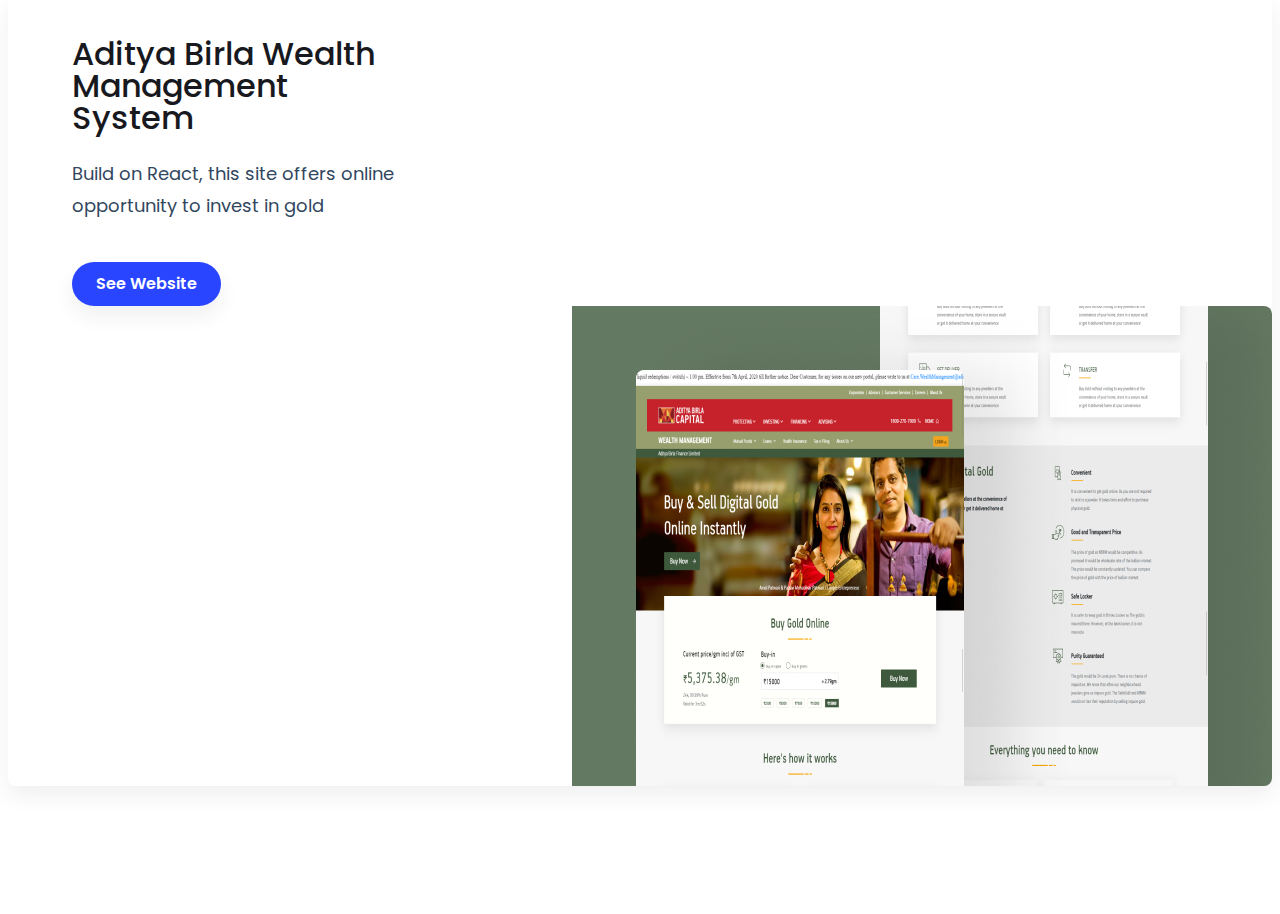
==== commit 231837a9: "add portfolio section" ====
--- a/index.html
+++ b/index.html
@@ -308,6 +308,136 @@
     </section>
     <!-- /services-->
 
+    <!-- section work with -->
+    <section class="section-work-with">
+      <div class="container">
+        <div class="row">
+          <div class="col-12">
+            <h3 class="section-title">Who We Work With</h3>
+            <!-- <ul>
+              <li>Startups</li>
+              <li>Digital Agencies</li>
+              <li>Digital Studios</li>
+              <li>Creative Studio</li>
+              <li>Web Projects</li>
+              <li>Web Apps</li>
+            </ul> -->
+          </div>
+        </div>
+        <div class="row">
+          <div class="col-md-2"></div>
+          <div class="col-md-3">
+            <span class="company-type">Startups</span>
+          </div>
+          <div class="col-md-3">
+            <span class="company-type">Digital Agencies</span>
+          </div>
+          <div class="col-md-3">
+            <span class="company-type">Digital Studios</span>
+          </div>
+          <div class="col-md-1"></div>
+        </div>
+
+        <div class="row">
+          <div class="col-md-2"></div>
+          <div class="col-md-3">
+            <span class="company-type">Creative Studio</span>
+          </div>
+          <div class="col-md-3">
+            <span class="company-type">Web Projects</span>
+          </div>
+          <div class="col-md-3">
+            <span class="company-type">Web Apps</span>
+          </div>
+          <div class="col-md-1"></div>
+        </div>
+      </div>
+    </section>
+    <!-- /section work with -->
+
+    <!-- portfolio -->
+    <section class="portfolio-section">
+      <div class="container">
+        <div class="row">
+          <div class="col-12">
+            <h3 class="section-title">Our Portfolio</h3>
+          </div>
+        </div>
+      </div>
+      <div class="container">
+        <div class="row portfolio-item">
+          <div class="col-md-7">
+            <img
+              src="./images/portfolio-item-1.jpg"
+              class="img-fluid portfolio-img"
+            />
+          </div>
+          <div class="col-md-5">
+            <div class="portfolio-content">
+              <h4>Tata Tiscon</h4>
+              <p>Build on React, this site from TATA delivers spare parts</p>
+              <a href="#" class="blue-button">See Website</a>
+            </div>
+          </div>
+        </div>
+
+        <div class="row portfolio-item">
+          <div class="col-md-5">
+            <div class="portfolio-content">
+              <h4>Aditya Birla Wealth Management System</h4>
+              <p>
+                Build on React, this site offers online opportunity to invest in
+                gold
+              </p>
+              <a href="#" class="blue-button">See Website</a>
+            </div>
+          </div>
+          <div class="col-md-7">
+            <img
+              src="./images/portfolio-item-2.jpg"
+              class="img-fluid portfolio-img"
+            />
+          </div>
+        </div>
+
+        <div class="row portfolio-item">
+          <div class="col-md-7">
+            <img
+              src="./images/portfolio-item-3.jpg"
+              class="img-fluid portfolio-img"
+            />
+          </div>
+          <div class="col-md-5">
+            <div class="portfolio-content">
+              <h4>Suraj Enterprises</h4>
+              <p>An Angular based Website catering the industrial needs</p>
+              <a href="#" class="blue-button">See Website</a>
+            </div>
+          </div>
+        </div>
+
+        <div class="row portfolio-item">
+          <div class="col-md-5">
+            <div class="portfolio-content">
+              <h4>Aditya Birla Wealth Management System</h4>
+              <p>
+                Build on React, this site offers online opportunity to invest in
+                gold
+              </p>
+              <a href="#" class="blue-button">See Website</a>
+            </div>
+          </div>
+          <div class="col-md-7">
+            <img
+              src="./images/portfolio-item-2.jpg"
+              class="img-fluid portfolio-img"
+            />
+          </div>
+        </div>
+      </div>
+    </section>
+    <!--/ portfolio-->
+
     <script
       src="https://cdn.jsdelivr.net/npm/bootstrap@5.3.0-alpha3/dist/js/bootstrap.bundle.min.js"
       integrity="sha384-ENjdO4Dr2bkBIFxQpeoTz1HIcje39Wm4jDKdf19U8gI4ddQ3GYNS7NTKfAdVQSZe"
--- a/css/main.css
+++ b/css/main.css
@@ -47,6 +47,24 @@
 
 header nav ul li:last-of-type a:hover {
   color: #ffffff;
+}
+
+.blue-button {
+  display: inline-block;
+  background-color: #2945ff;
+  border-radius: 24px;
+  padding: 14px 24px;
+  color: #ffffff;
+  text-decoration: none;
+  font-weight: 600;
+  font-size: 16px;
+  line-height: 16px;
+  box-shadow: 0px 10px 20px 0px rgba(41, 41, 42, 0.07);
+}
+
+.blue-button:hover {
+  color: #ffffff;
+  box-shadow: none;
 }
 
 header nav ul li a {
@@ -296,3 +314,93 @@
   justify-content: center;
 }
 /*--------- service section ends here ------------------*/
+
+/*----------- work with section starts here ---------------*/
+
+.section-work-with {
+  padding: 80px 0px 40px;
+  background-color: #4f65fa;
+}
+
+.section-work-with .section-title {
+  color: #ffffff;
+}
+
+.section-work-with .company-type {
+  display: block;
+  font-weight: 500;
+  font-size: 24px;
+  line-height: 40px;
+  color: #ffffff;
+  margin-bottom: 40px;
+  border-left: 2px solid #fff;
+  padding-left: 16px;
+}
+
+/*----------- work with section ends here ---------------*/
+
+/*--------- portfolio section starts here --------------------*/
+
+.portfolio-section {
+  padding: 80px 0px;
+  background-color: #ffffff;
+}
+
+.portfolio-section .section-title {
+  text-align: left;
+}
+
+.portfolio-section .portfolio-item {
+  box-shadow: 0px 10px 20px 0px rgba(41, 41, 42, 0.07);
+  border-radius: 8px;
+  margin-left: 0;
+  margin-right: 0;
+  margin-bottom: 40px;
+}
+
+.portfolio-section .portfolio-item > div {
+  padding: 0;
+  display: flex;
+  align-items: flex-start;
+  flex-direction: column;
+  justify-content: center;
+}
+
+.portfolio-section .portfolio-item .portfolio-img {
+  border-top-left-radius: 8px;
+  border-bottom-left-radius: 8px;
+}
+
+.portfolio-section .portfolio-item:nth-child(even) .portfolio-img {
+  border-top-left-radius: 0px;
+  border-bottom-left-radius: 0px;
+  border-top-right-radius: 8px;
+  border-bottom-right-radius: 8px;
+  margin-left: auto;
+}
+
+.portfolio-section .portfolio-item h4 {
+  font-weight: 500;
+  font-size: 32px;
+  line-height: 32px;
+  color: #18191f;
+  margin-bottom: 24px;
+}
+
+.portfolio-section .portfolio-item p {
+  font-weight: 400;
+  font-size: 18px;
+  line-height: 32px;
+  color: #31475e;
+  margin-bottom: 40px;
+}
+
+.portfolio-section .portfolio-item .portfolio-content {
+  max-width: 336px;
+}
+
+.portfolio-section .portfolio-item:nth-child(even) .portfolio-content {
+  margin-left: 64px;
+}
+
+/*--------- portfolio section ends here --------------------*/
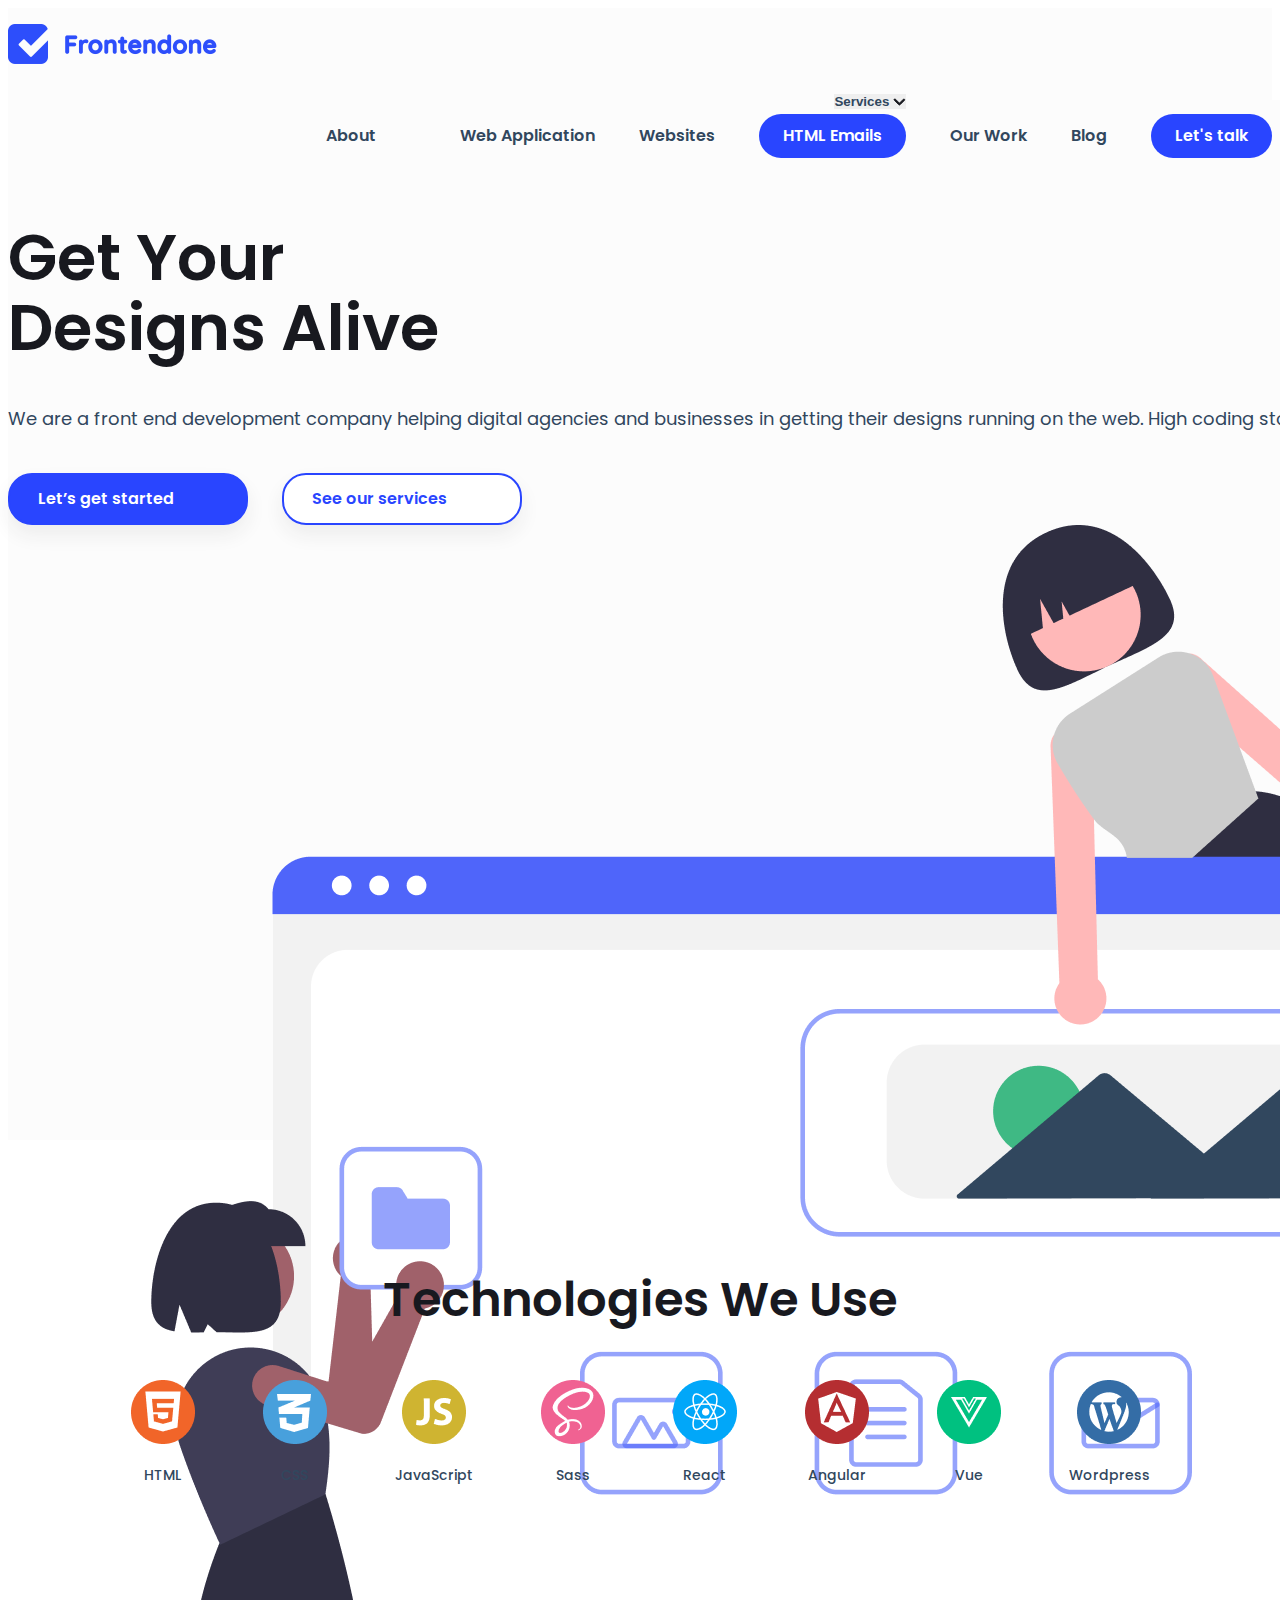
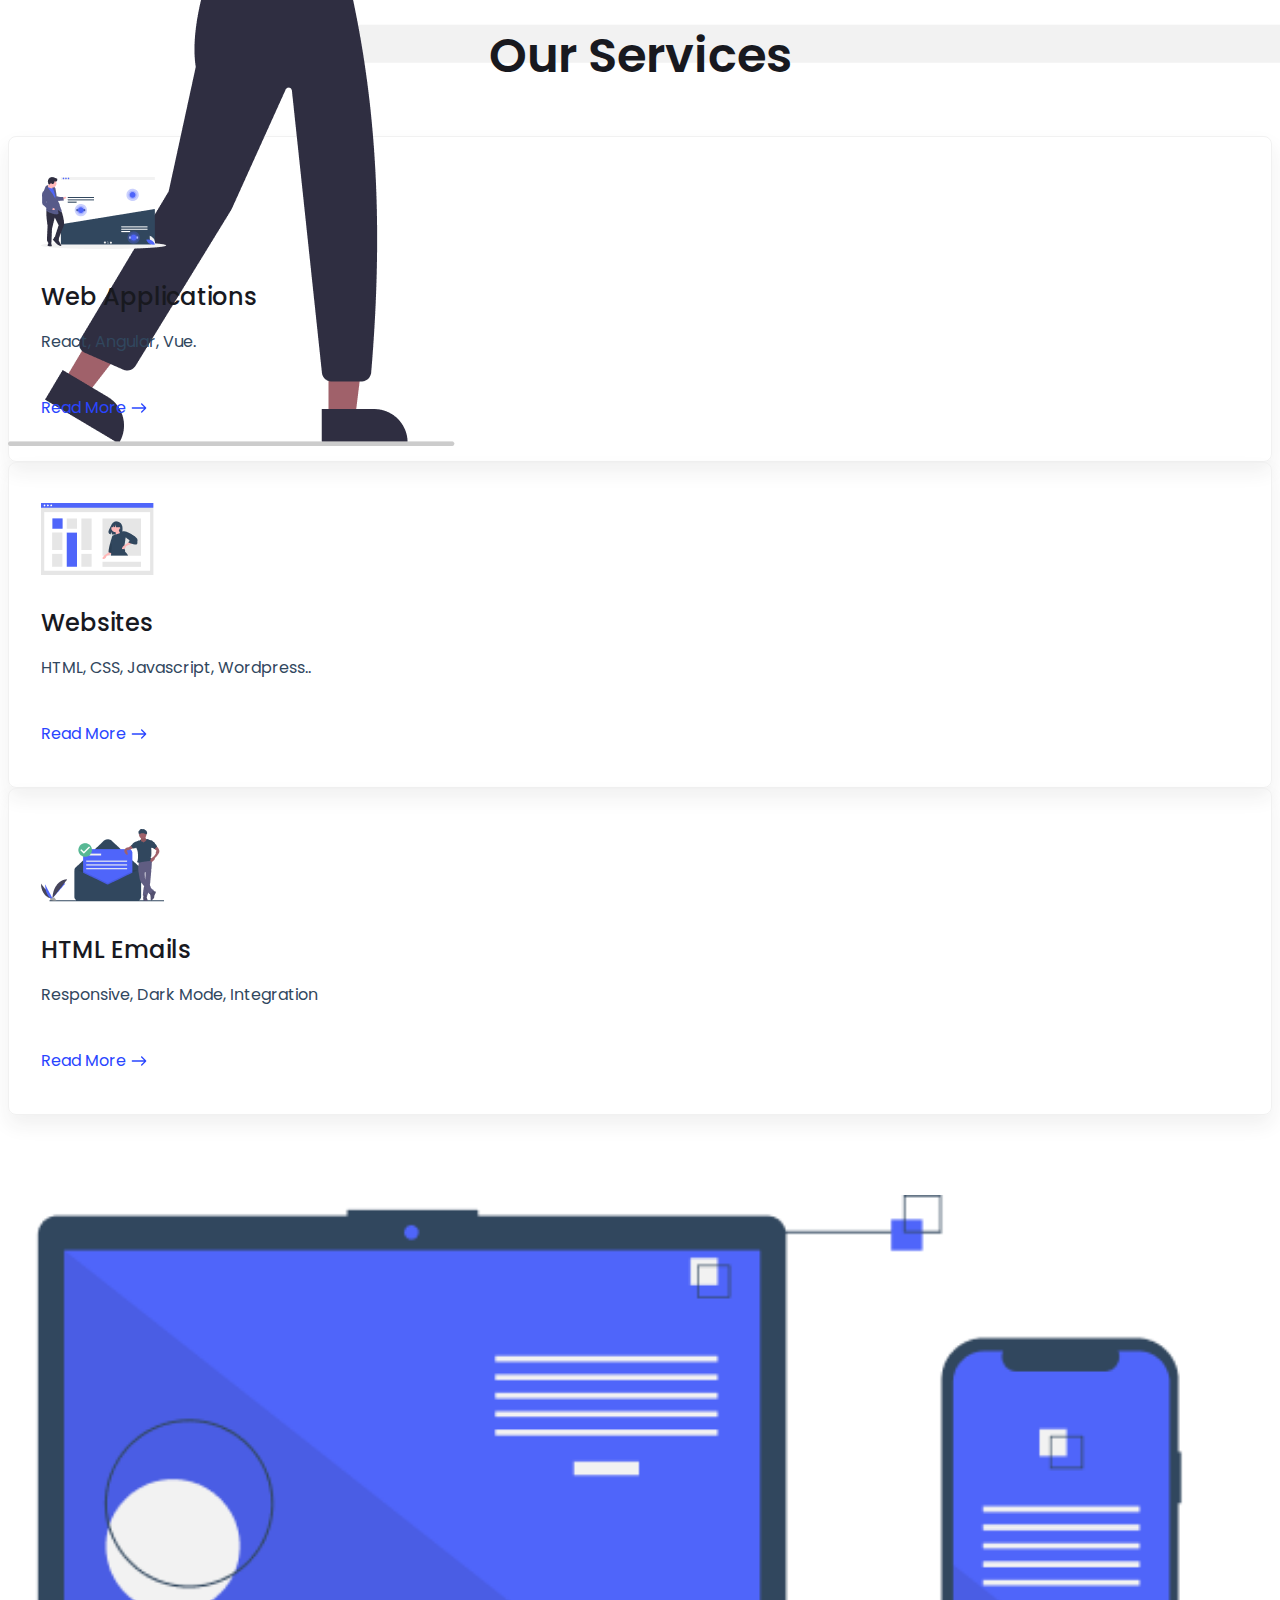
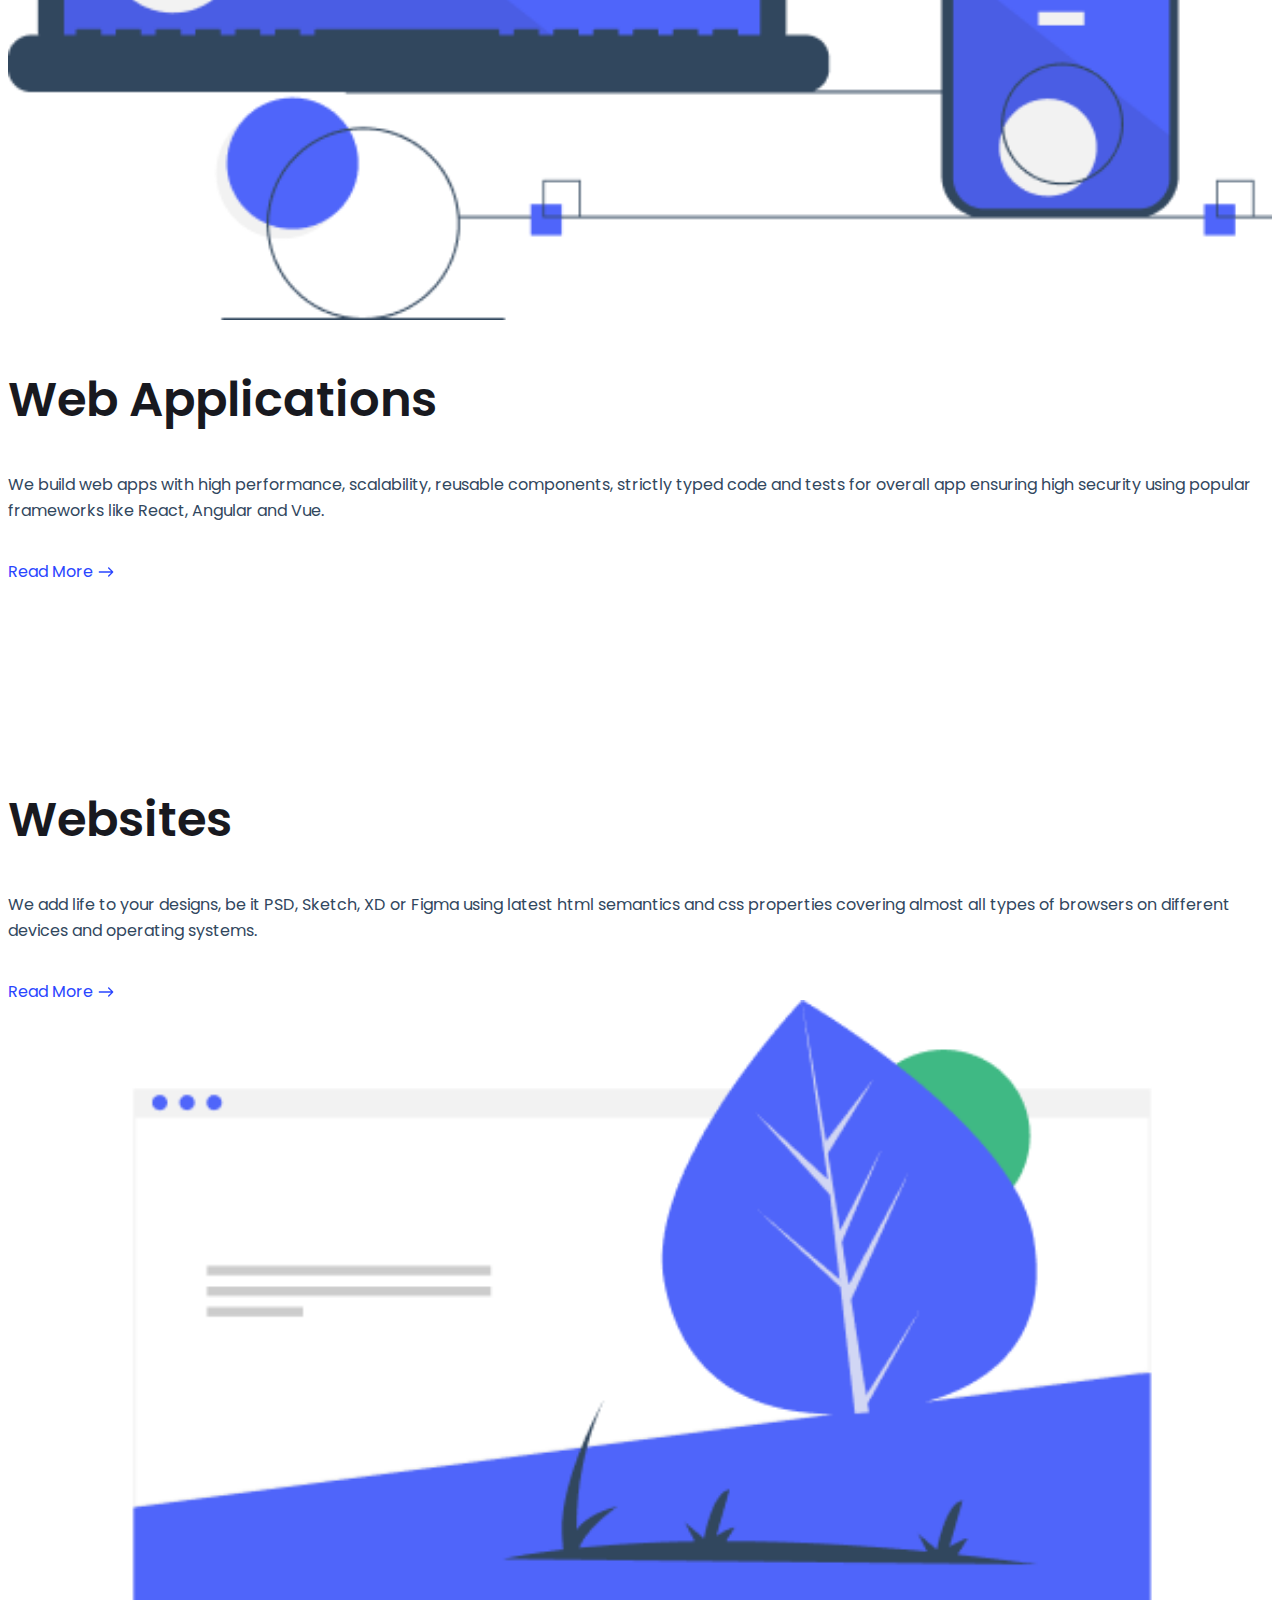
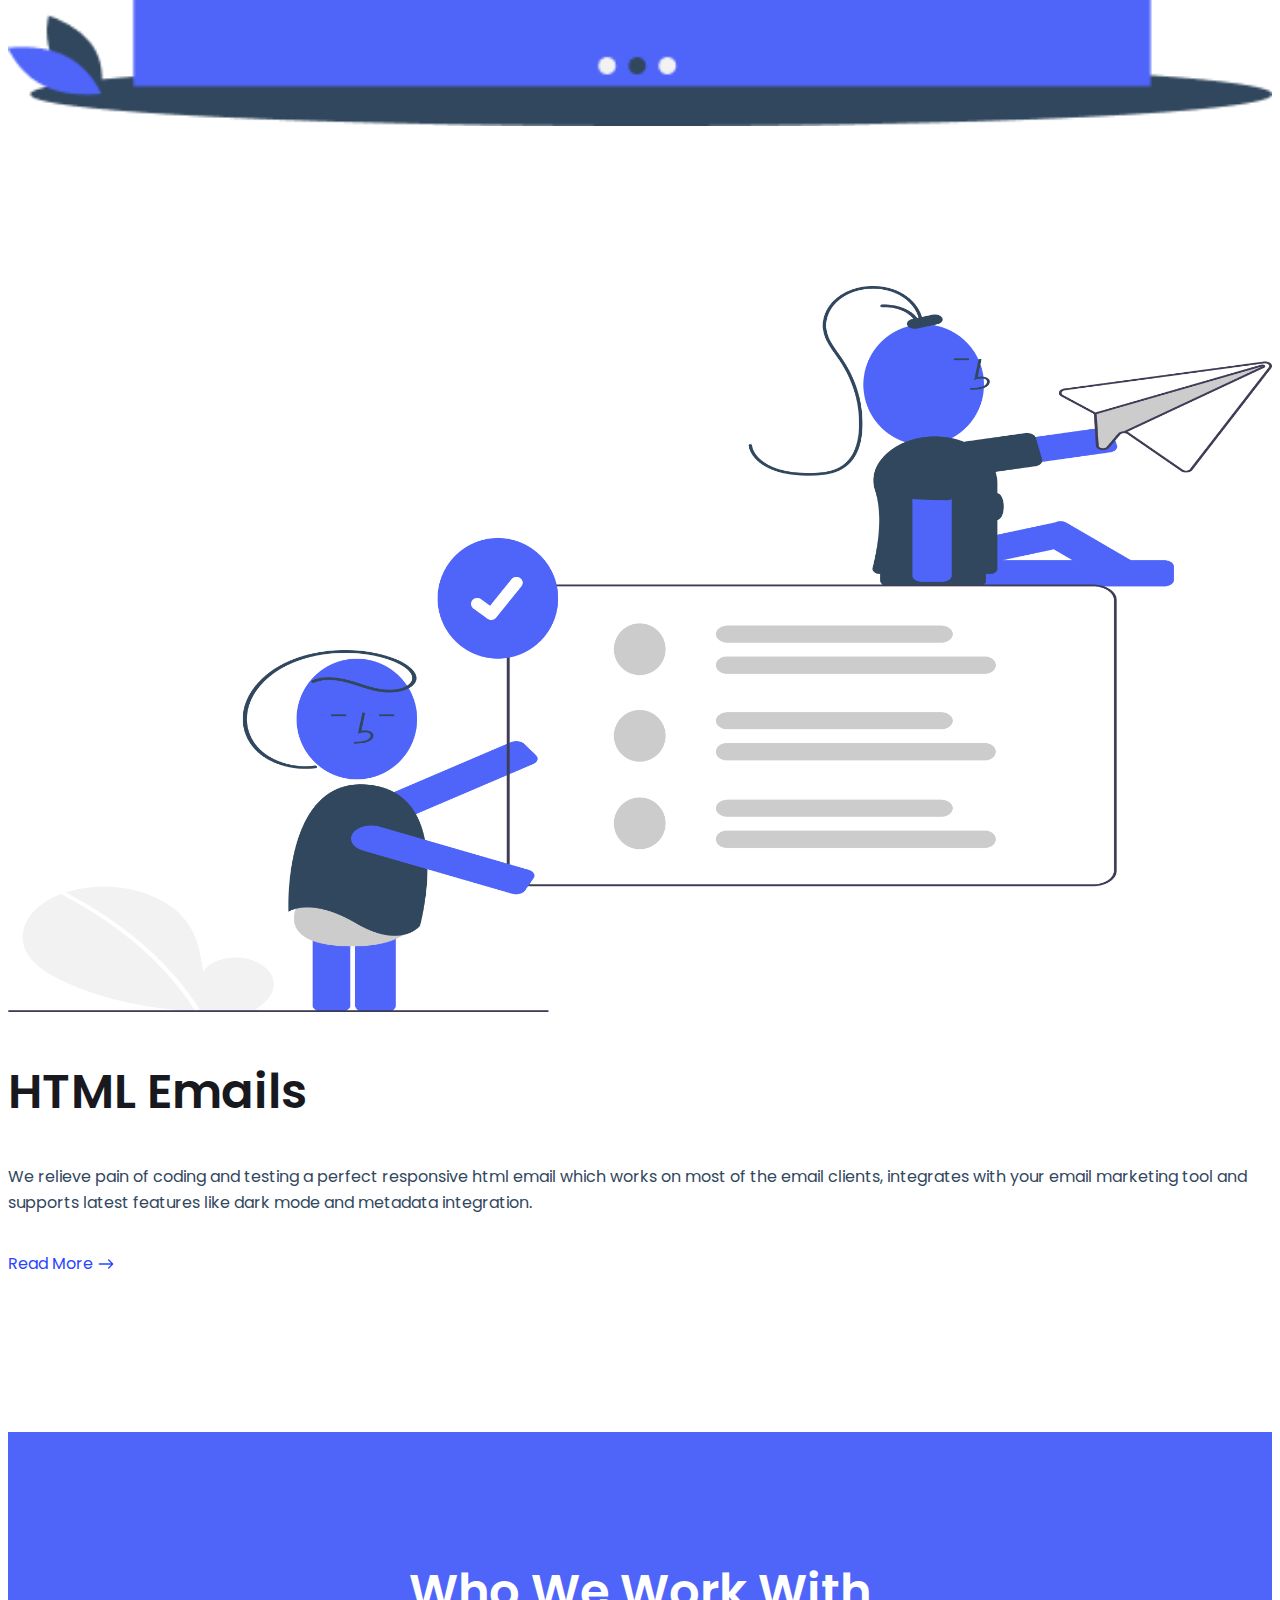
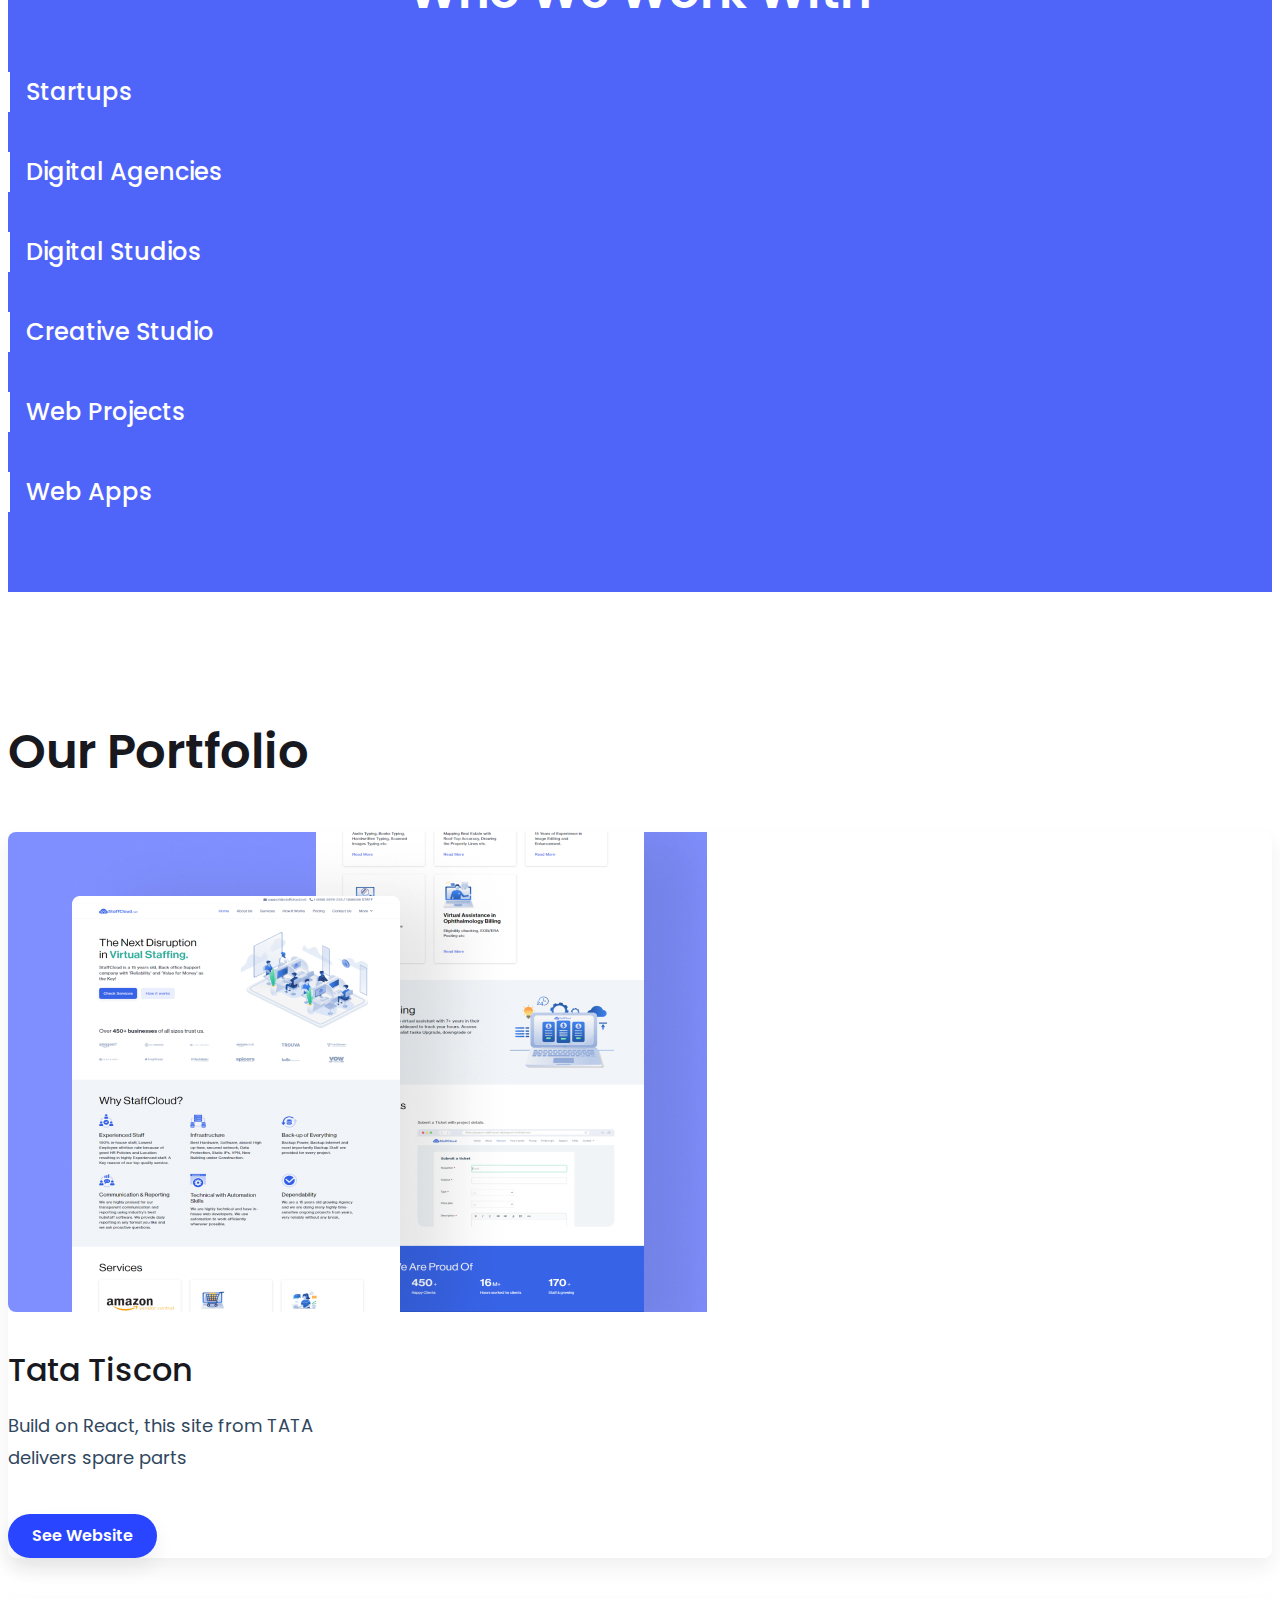
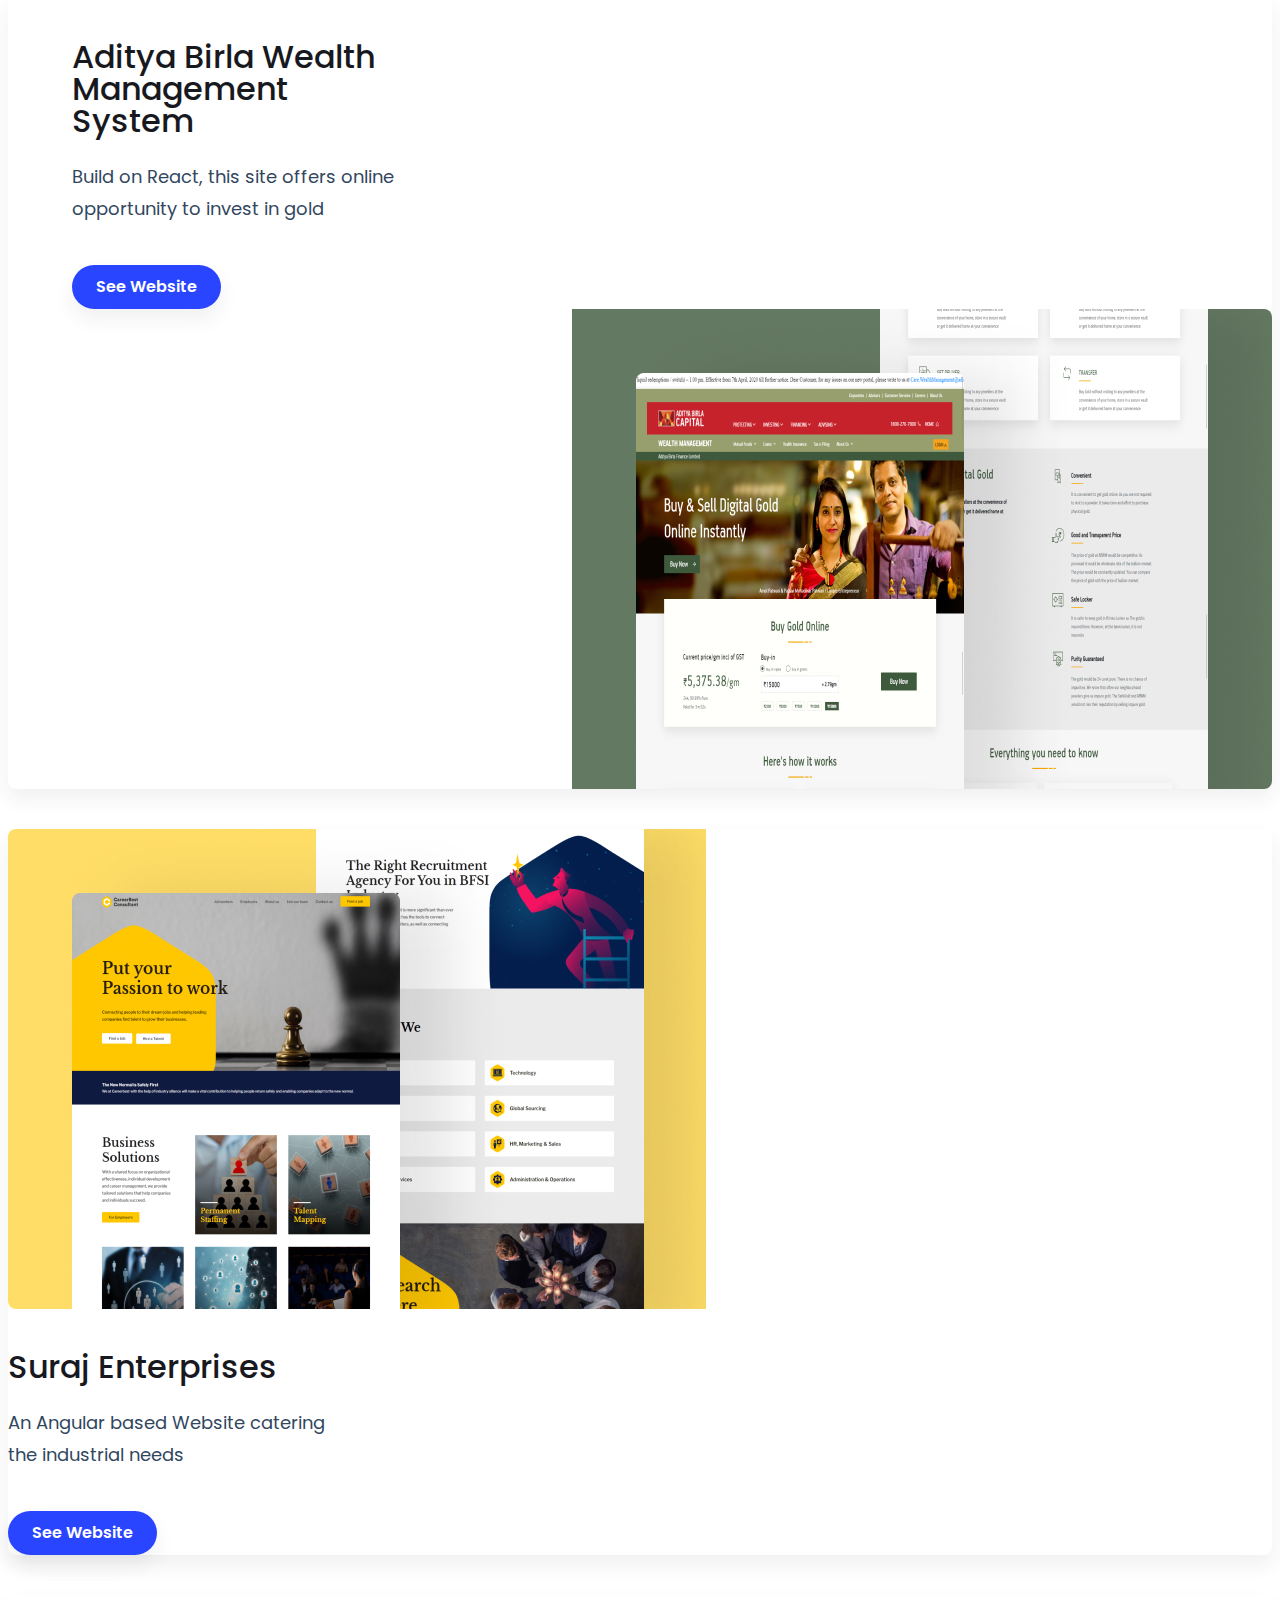
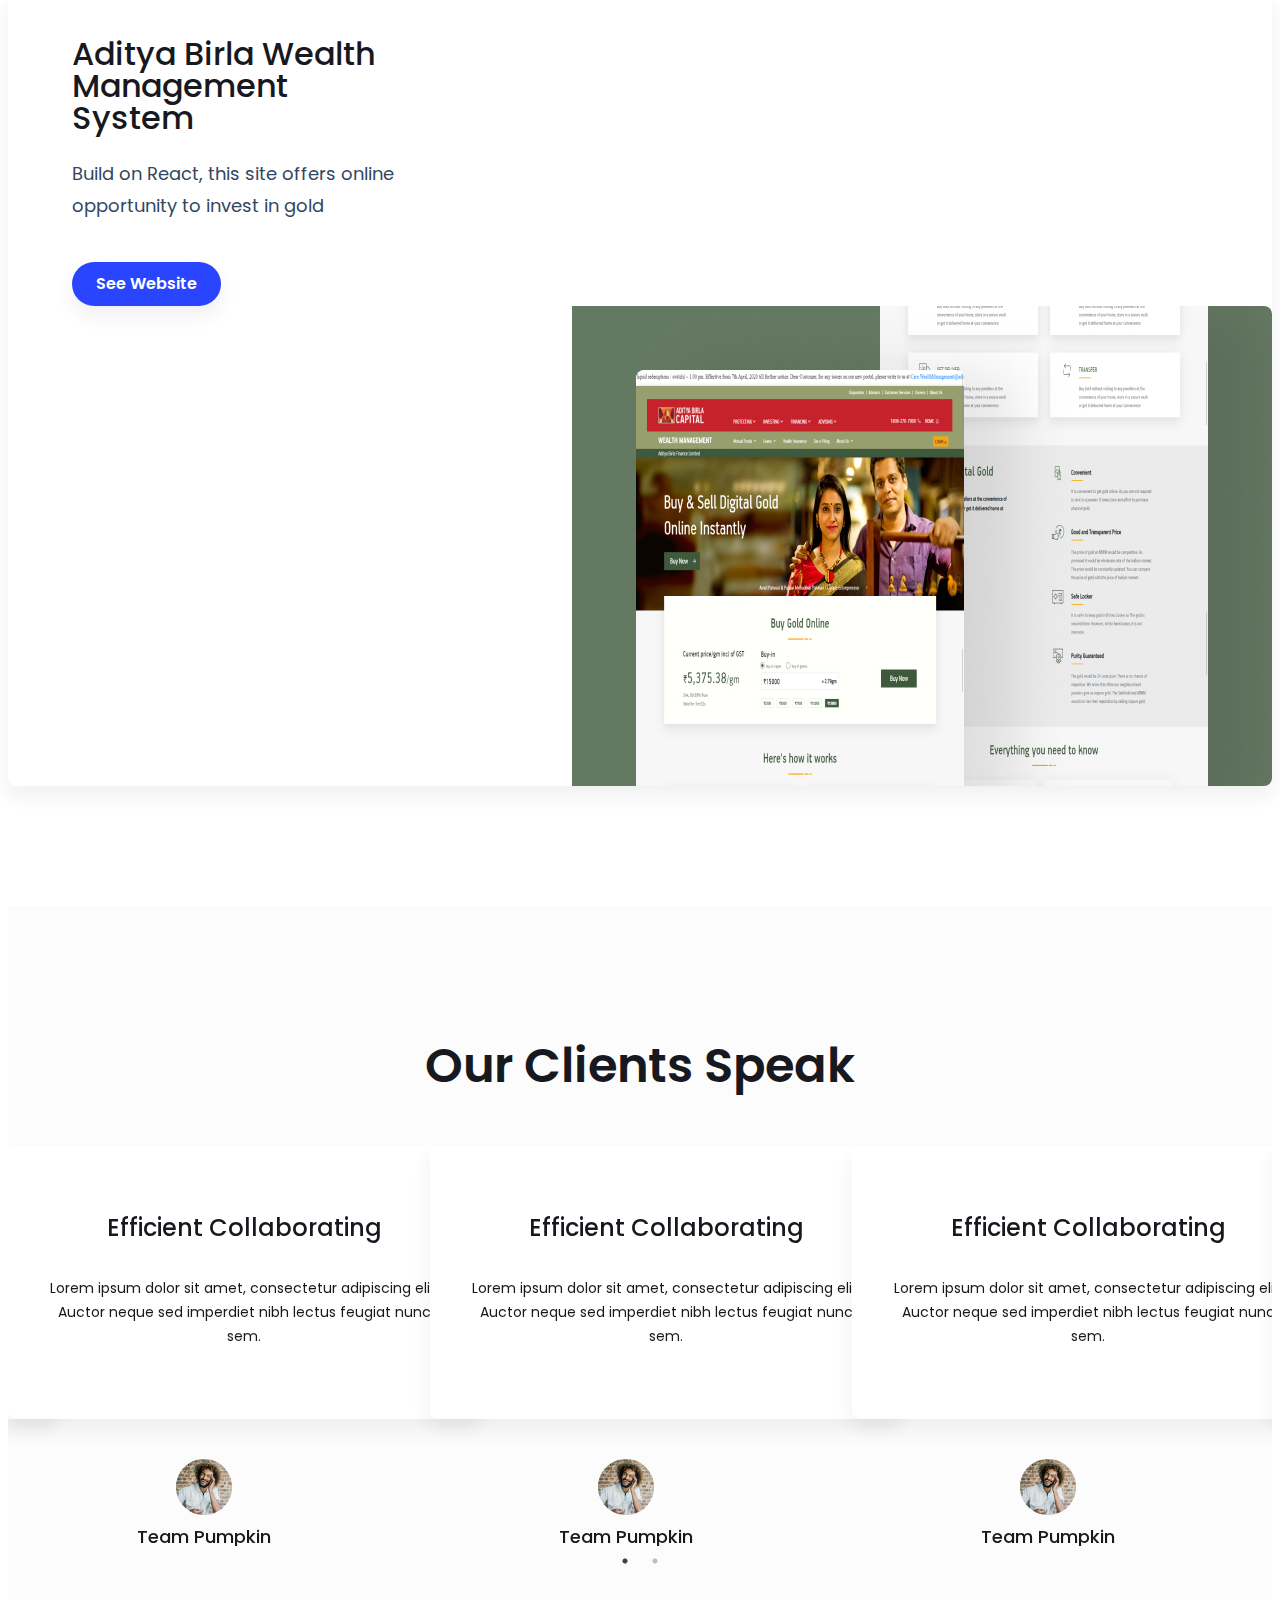
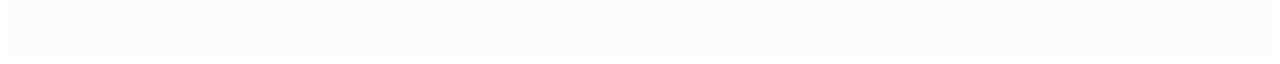
==== commit 61bf3fe2: "add slick slider" ====
--- a/index.html
+++ b/index.html
@@ -22,6 +22,8 @@
       rel="stylesheet"
     />
 
+    <link rel="stylesheet" type="text/css" href="slick/slick.css" />
+    <link rel="stylesheet" type="text/css" href="slick/slick-theme.css" />
     <!-- custom css -->
     <link rel="stylesheet" href="css/main.css" />
     <link rel="icon" href="images/favicon.png" />
@@ -438,10 +440,132 @@
     </section>
     <!--/ portfolio-->
 
+    <!-- client speak -->
+
+    <section class="section-client-speak">
+      <div class="container">
+        <div class="row">
+          <div class="col-12">
+            <h3 class="section-title">Our Clients Speak</h3>
+          </div>
+        </div>
+      </div>
+
+      <div class="container">
+        <div class="row">
+          <div class="col-12">
+            <div class="client-speak-slider">
+              <div class="slider-content">
+                <div class="slider-popup">
+                  <h4>Efficient Collaborating</h4>
+                  <p>
+                    Lorem ipsum dolor sit amet, consectetur adipiscing elit.
+                    Auctor neque sed imperdiet nibh lectus feugiat nunc sem.
+                  </p>
+                </div>
+                <span class="slider-triangle"></span>
+                <div class="client-details">
+                  <img src="./images/client.png" />
+                  <h4>Team Pumpkin</h4>
+                  <p>CEO at ABC Corporation</p>
+                </div>
+              </div>
+              <div class="slider-content">
+                <div class="slider-popup">
+                  <h4>Efficient Collaborating</h4>
+                  <p>
+                    Lorem ipsum dolor sit amet, consectetur adipiscing elit.
+                    Auctor neque sed imperdiet nibh lectus feugiat nunc sem.
+                  </p>
+                </div>
+                <span class="slider-triangle"></span>
+                <div class="client-details">
+                  <img src="./images/client.png" />
+                  <h4>Team Pumpkin</h4>
+                  <p>CEO at ABC Corporation</p>
+                </div>
+              </div>
+              <div class="slider-content">
+                <div class="slider-popup">
+                  <h4>Efficient Collaborating</h4>
+                  <p>
+                    Lorem ipsum dolor sit amet, consectetur adipiscing elit.
+                    Auctor neque sed imperdiet nibh lectus feugiat nunc sem.
+                  </p>
+                </div>
+                <span class="slider-triangle"></span>
+                <div class="client-details">
+                  <img src="./images/client.png" />
+                  <h4>Team Pumpkin</h4>
+                  <p>CEO at ABC Corporation</p>
+                </div>
+              </div>
+              <div class="slider-content">
+                <div class="slider-popup">
+                  <h4>Efficient Collaborating</h4>
+                  <p>
+                    Lorem ipsum dolor sit amet, consectetur adipiscing elit.
+                    Auctor neque sed imperdiet nibh lectus feugiat nunc sem.
+                  </p>
+                </div>
+                <span class="slider-triangle"></span>
+                <div class="client-details">
+                  <img src="./images/client.png" />
+                  <h4>Team Pumpkin</h4>
+                  <p>CEO at ABC Corporation</p>
+                </div>
+              </div>
+              <div class="slider-content">
+                <div class="slider-popup">
+                  <h4>Efficient Collaborating</h4>
+                  <p>
+                    Lorem ipsum dolor sit amet, consectetur adipiscing elit.
+                    Auctor neque sed imperdiet nibh lectus feugiat nunc sem.
+                  </p>
+                </div>
+                <span class="slider-triangle"></span>
+                <div class="client-details">
+                  <img src="./images/client.png" />
+                  <h4>Team Pumpkin</h4>
+                  <p>CEO at ABC Corporation</p>
+                </div>
+              </div>
+              <div class="slider-content">
+                <div class="slider-popup">
+                  <h4>Efficient Collaborating</h4>
+                  <p>
+                    Lorem ipsum dolor sit amet, consectetur adipiscing elit.
+                    Auctor neque sed imperdiet nibh lectus feugiat nunc sem.
+                  </p>
+                </div>
+                <span class="slider-triangle"></span>
+                <div class="client-details">
+                  <img src="./images/client.png" />
+                  <h4>Team Pumpkin</h4>
+                  <p>CEO at ABC Corporation</p>
+                </div>
+              </div>
+            </div>
+          </div>
+        </div>
+      </div>
+    </section>
+
+    <!-- /client speak -->
+
     <script
       src="https://cdn.jsdelivr.net/npm/bootstrap@5.3.0-alpha3/dist/js/bootstrap.bundle.min.js"
       integrity="sha384-ENjdO4Dr2bkBIFxQpeoTz1HIcje39Wm4jDKdf19U8gI4ddQ3GYNS7NTKfAdVQSZe"
       crossorigin="anonymous"
     ></script>
+
+    <script
+      src="https://code.jquery.com/jquery-1.12.4.min.js"
+      integrity="sha256-ZosEbRLbNQzLpnKIkEdrPv7lOy9C27hHQ+Xp8a4MxAQ="
+      crossorigin="anonymous"
+    ></script>
+
+    <script type="text/javascript" src="slick/slick.min.js"></script>
+    <script src="./js/main.js"></script>
   </body>
 </html>
--- a/css/main.css
+++ b/css/main.css
@@ -404,3 +404,82 @@
 }
 
 /*--------- portfolio section ends here --------------------*/
+
+/*--------- client speak section starts here --------------------*/
+
+.section-client-speak {
+  padding: 80px 0px;
+  background-color: #fcfcfc;
+}
+
+.section-client-speak .slider-content {
+  min-width: 350px;
+  height: 400px;
+  margin-right: 30px;
+  position: relative;
+}
+
+.section-client-speak .slider-content .slider-popup {
+  width: 100%;
+  height: 205px;
+  box-shadow: 0px 10px 20px 0px rgba(41, 41, 42, 0.07);
+  background-color: #ffffff;
+  border-radius: 8px;
+  padding: 34px 40px;
+  text-align: center;
+}
+
+.section-client-speak .slider-content .slider-popup h4 {
+  font-weight: 500;
+  font-size: 24px;
+  line-height: 32px;
+  color: #18191f;
+}
+
+.section-client-speak .slider-content .slider-popup p {
+  font-weight: 400;
+  font-size: 14px;
+  line-height: 24px;
+  color: #18191f;
+}
+
+.section-client-speak .slider-content .slider-triangle {
+  display: inline-block;
+  width: 0px;
+  height: 0px;
+  background-color: transparent;
+  border-top: 24px solid #fff;
+  border-left: 24px solid transparent;
+  border-right: 24px solid transparent;
+  border-bottom: 24px solid transparent;
+  position: absolute;
+  left: calc(50% - 24px);
+  bottom: 147px;
+}
+
+.section-client-speak .slider-content .client-details {
+  text-align: center;
+  margin-top: 40px;
+}
+
+.section-client-speak .slider-content .client-details img {
+  display: block;
+  margin: 0 auto;
+}
+
+.section-client-speak .slider-content .client-details h4 {
+  font-weight: 500;
+  font-size: 18px;
+  line-height: 28px;
+  color: #18191f;
+  margin-top: 8px;
+}
+
+.section-client-speak .slider-content .client-details p {
+  font-weight: 400;
+  font-size: 14px;
+  line-height: 18px;
+  color: #18191f;
+}
+
+/*--------- client speak section ends here --------------------*/
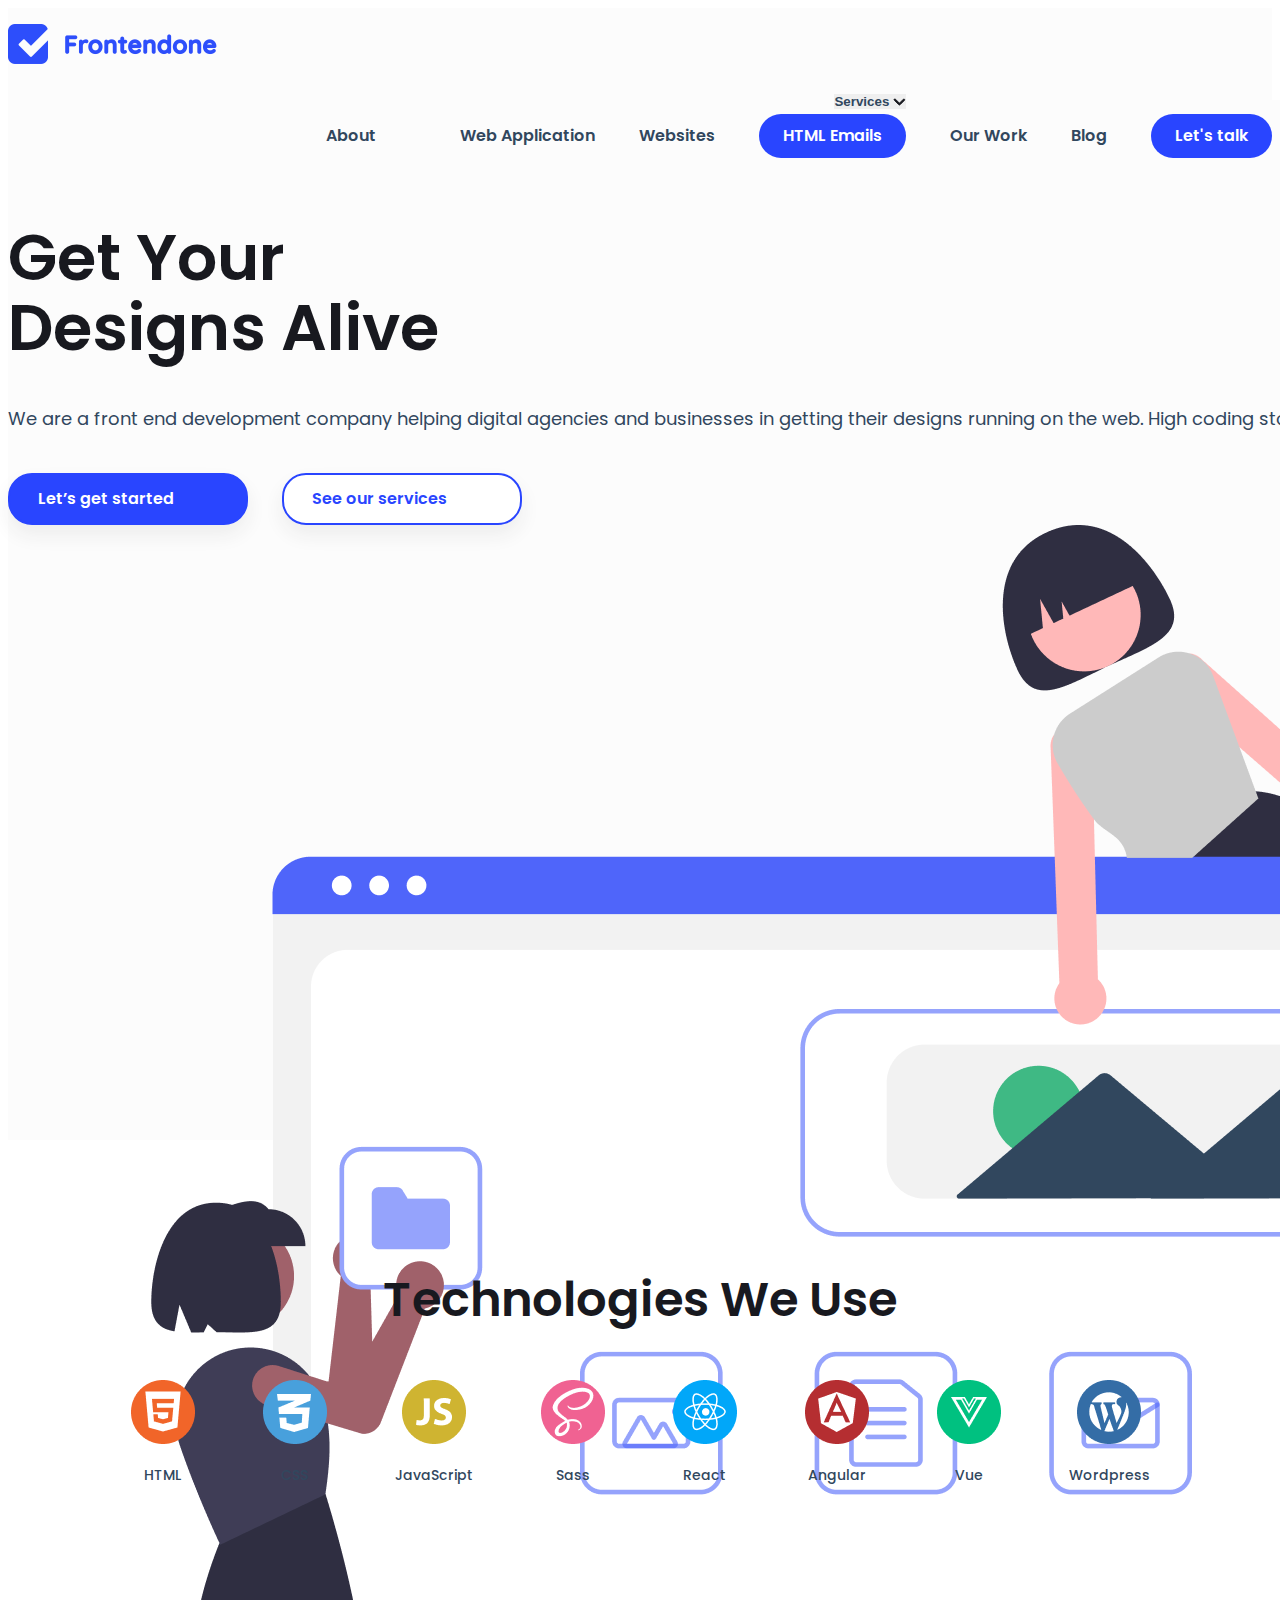
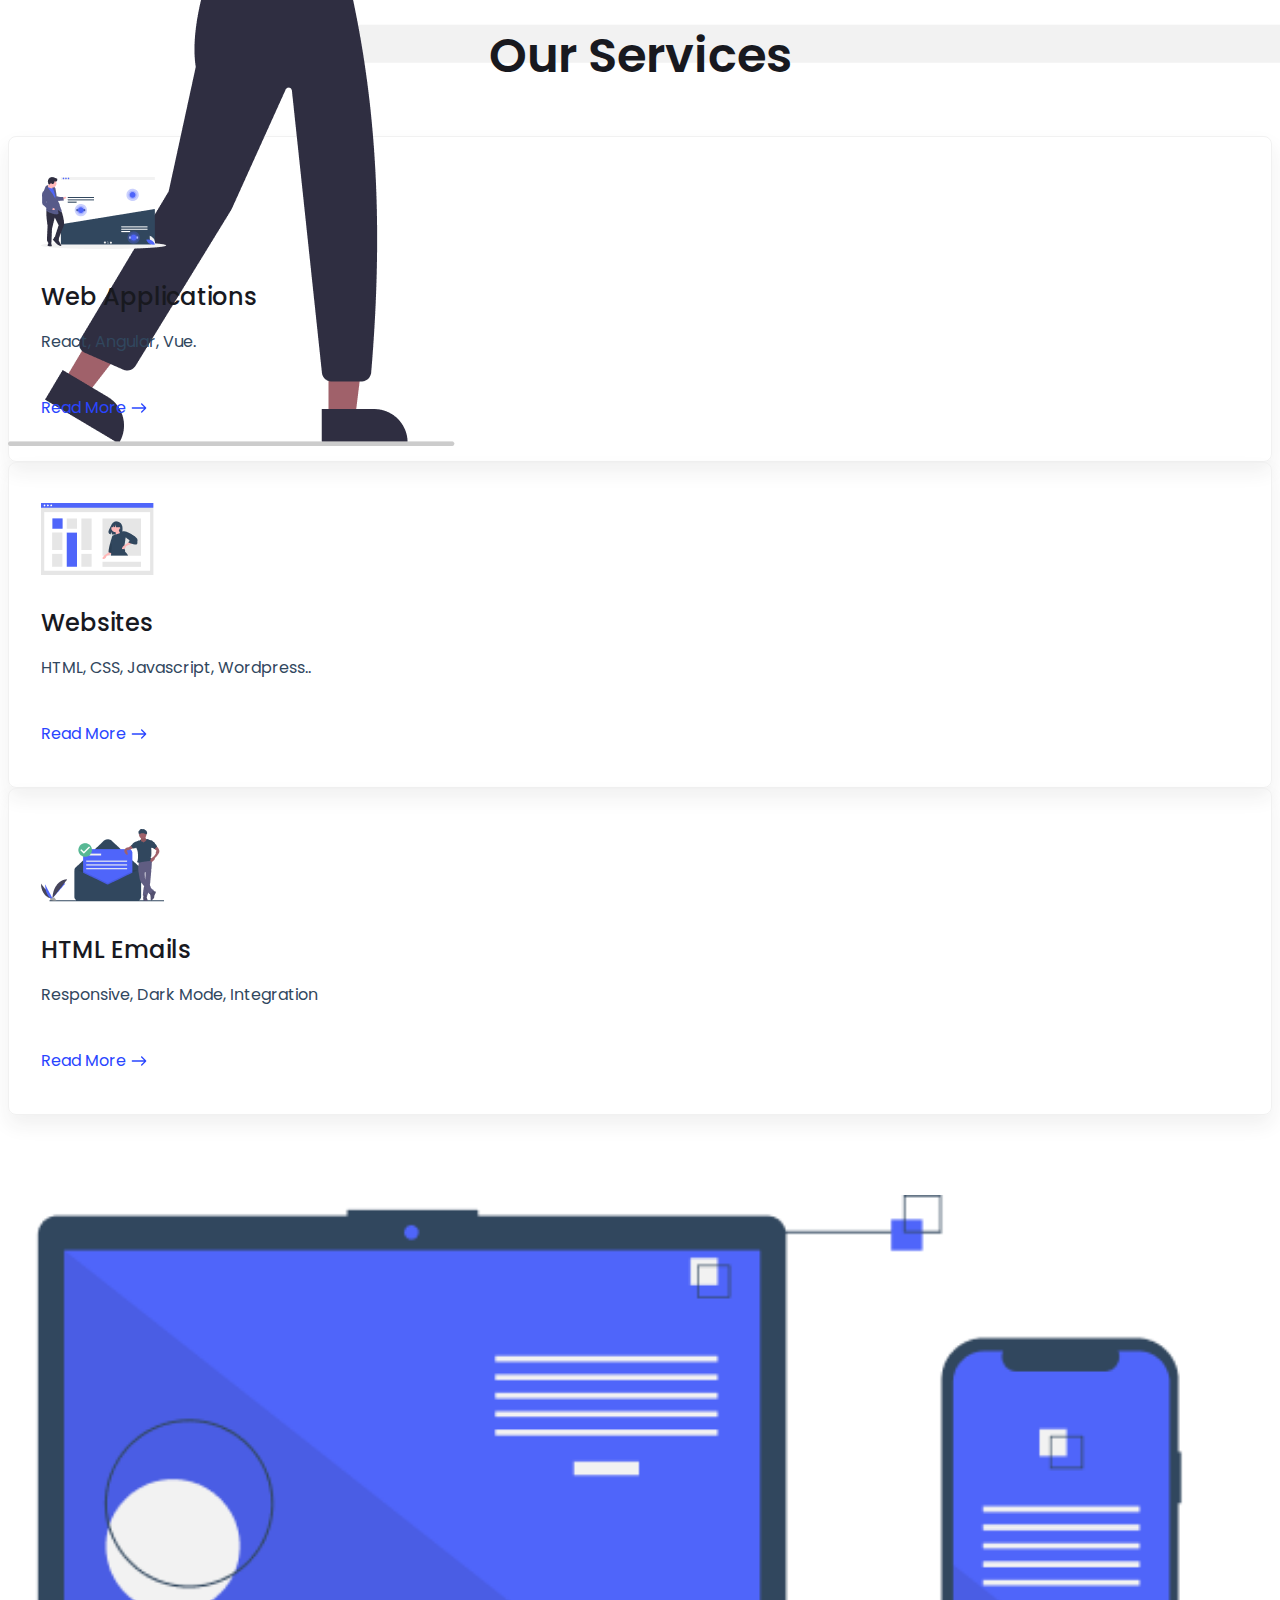
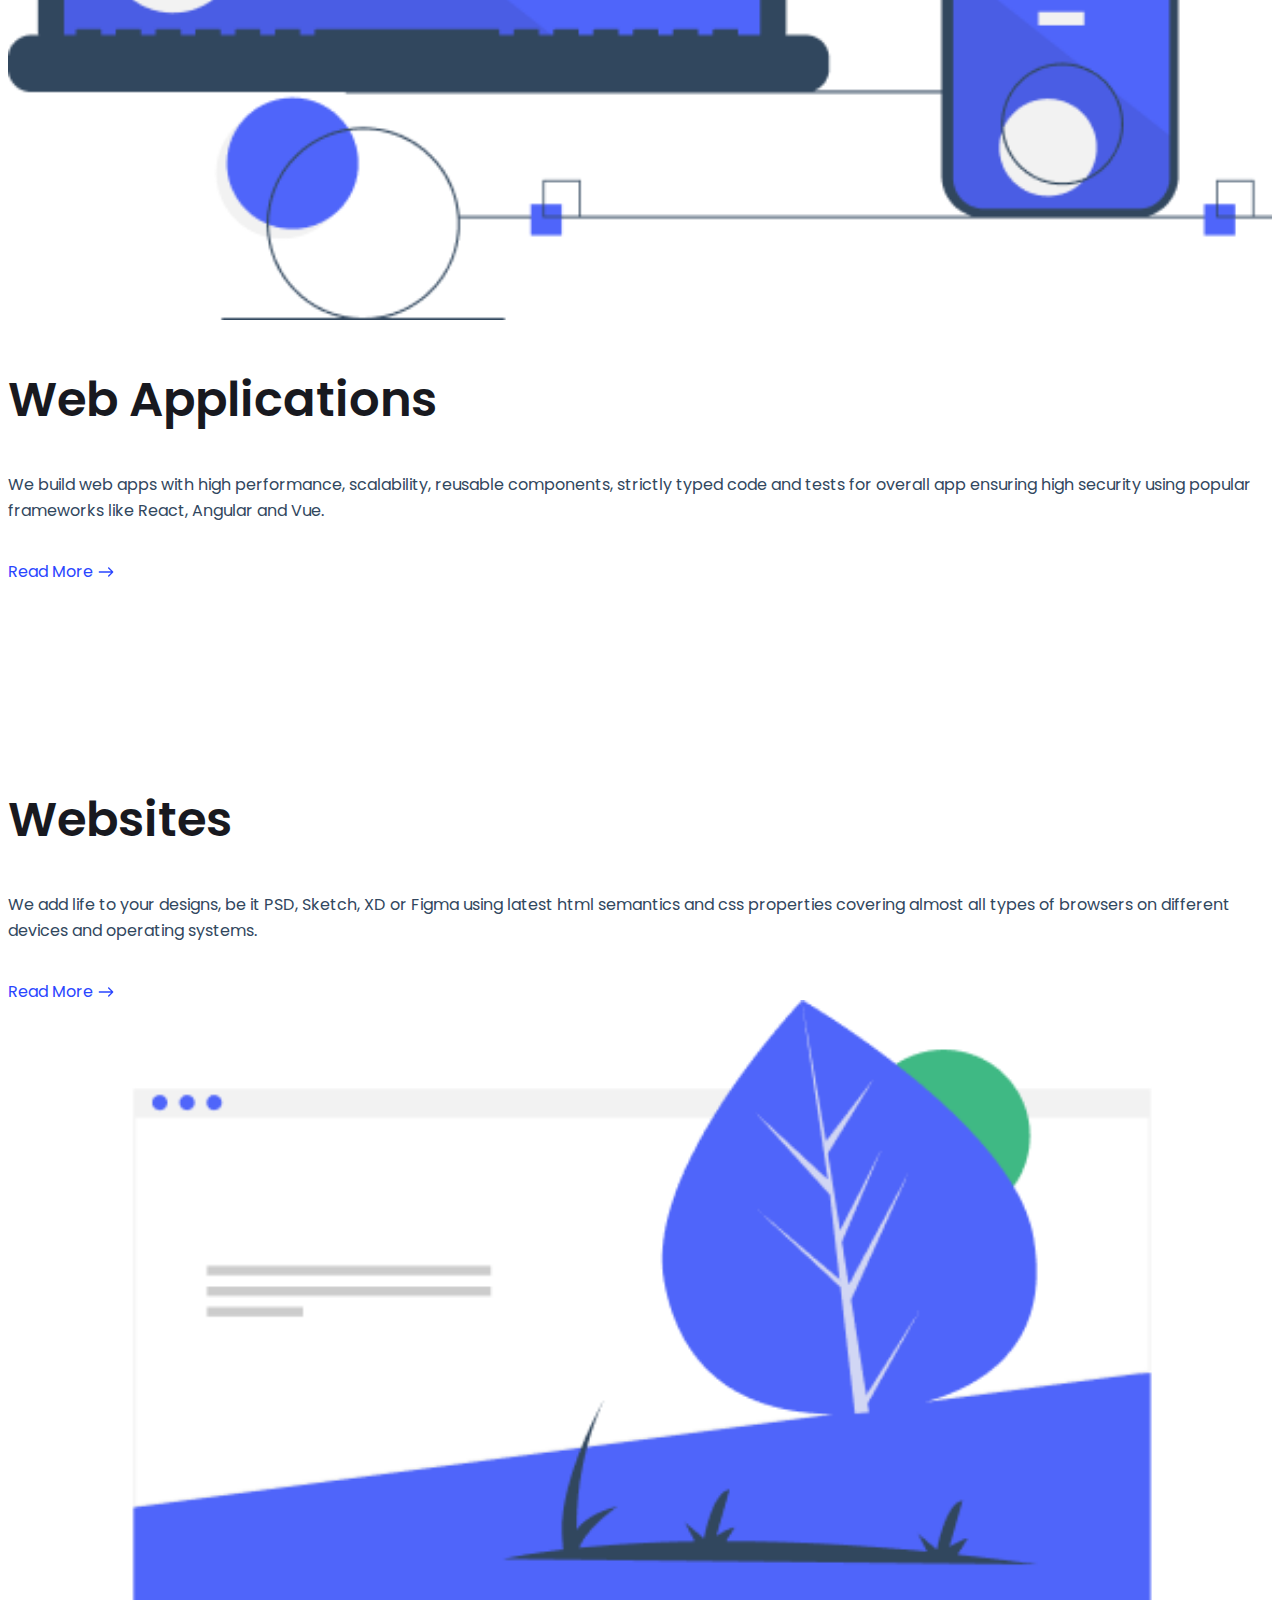
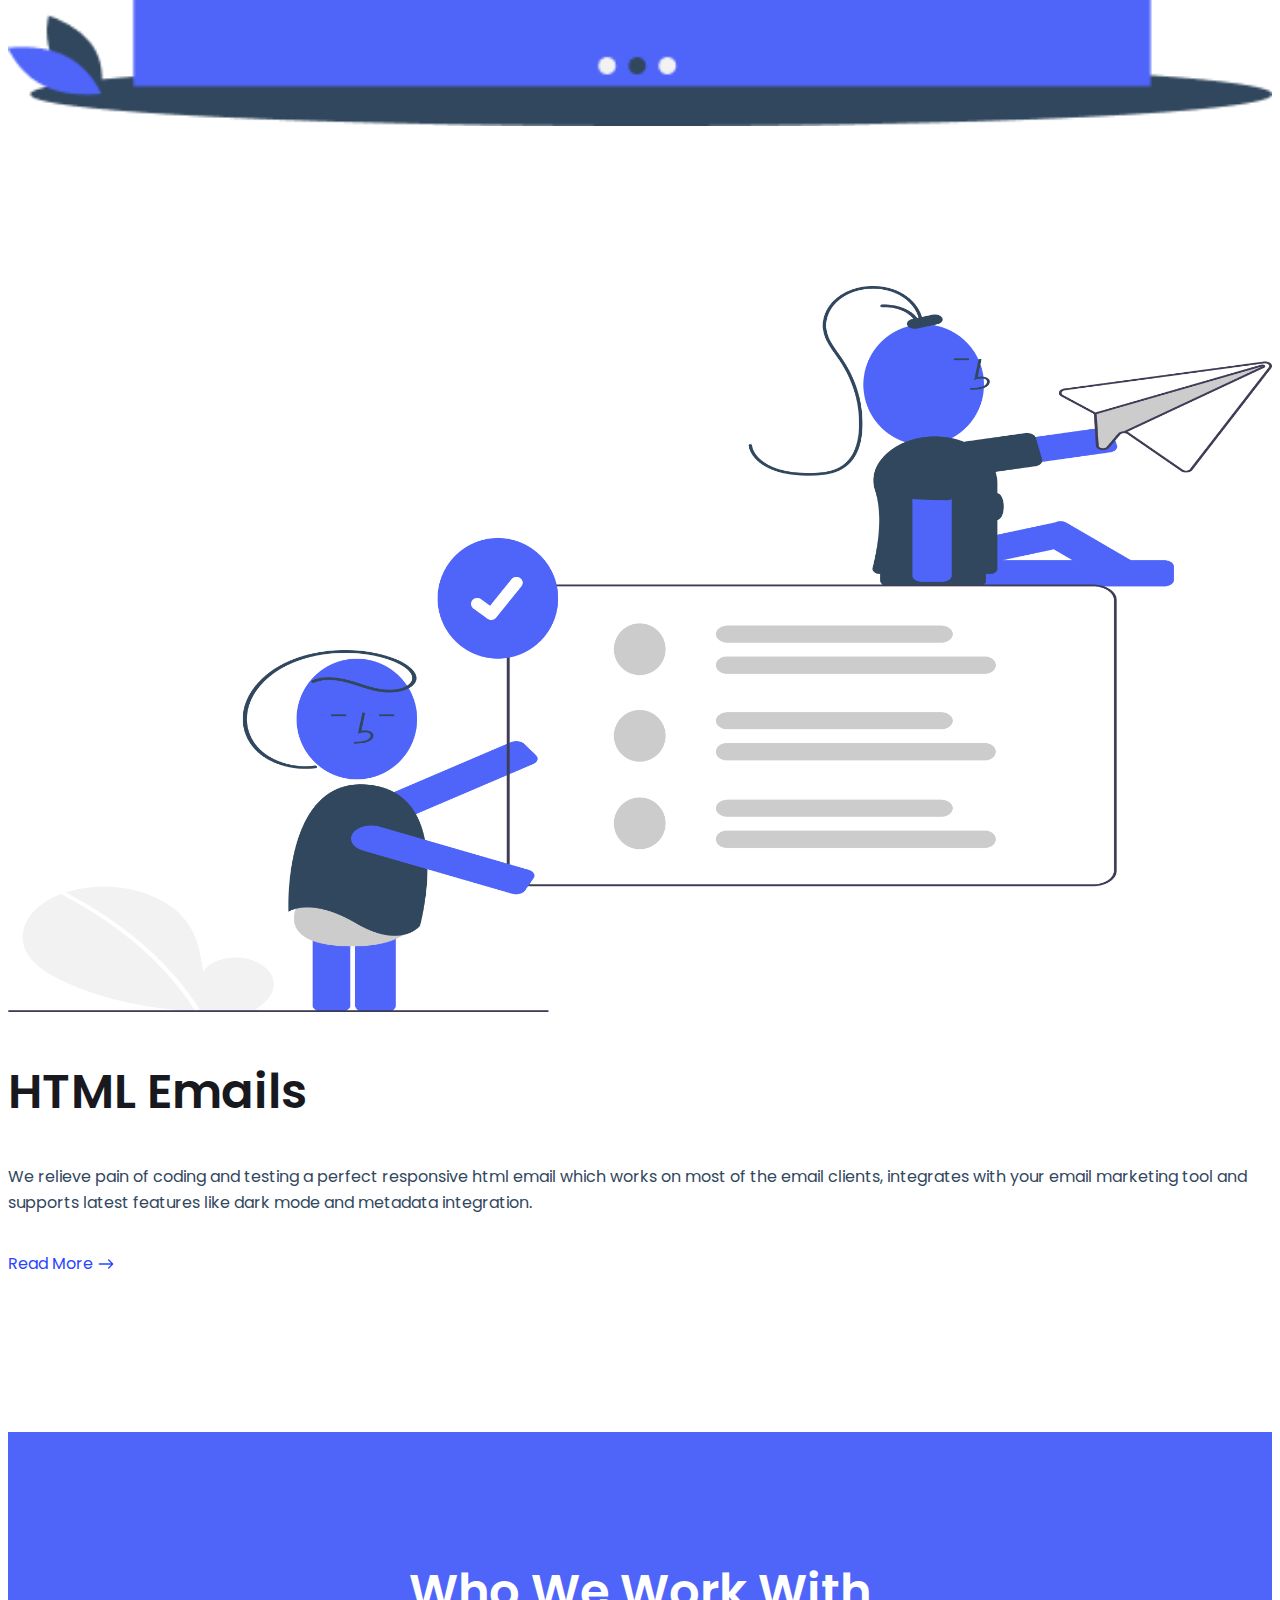
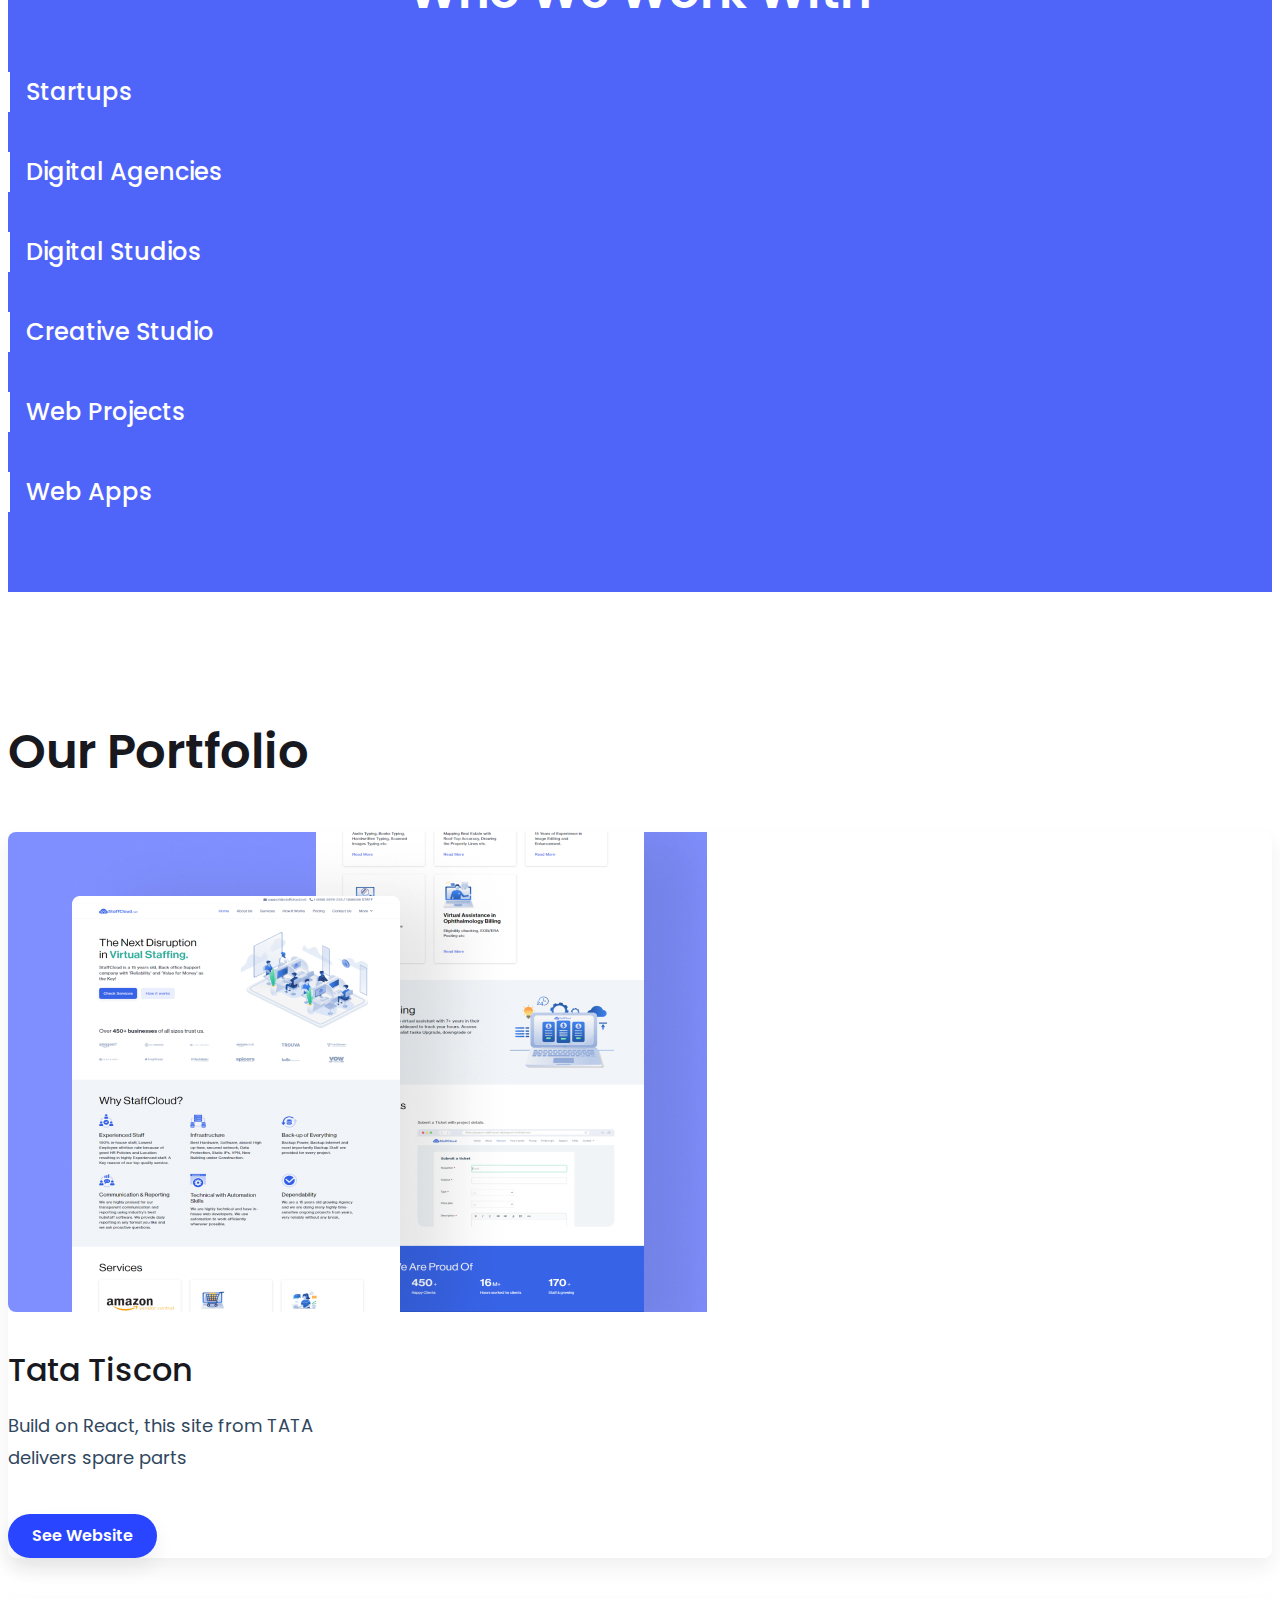
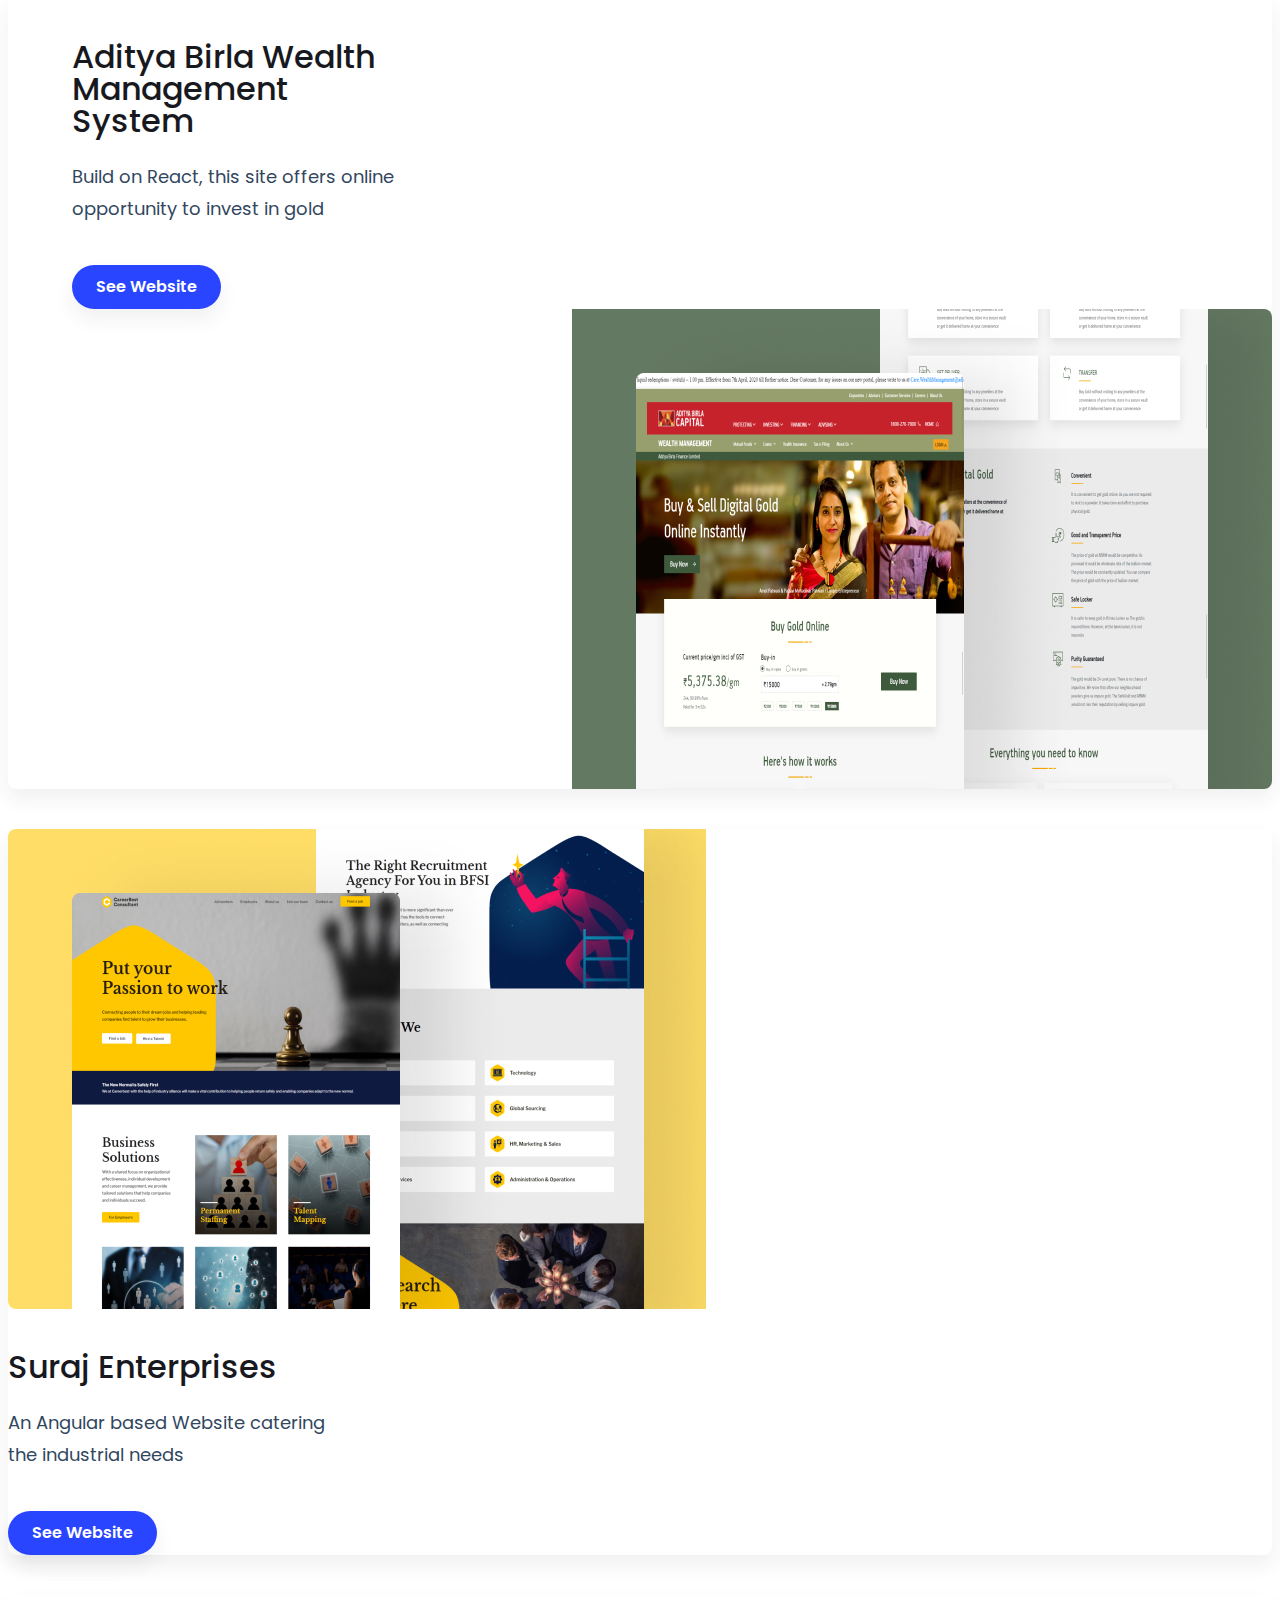
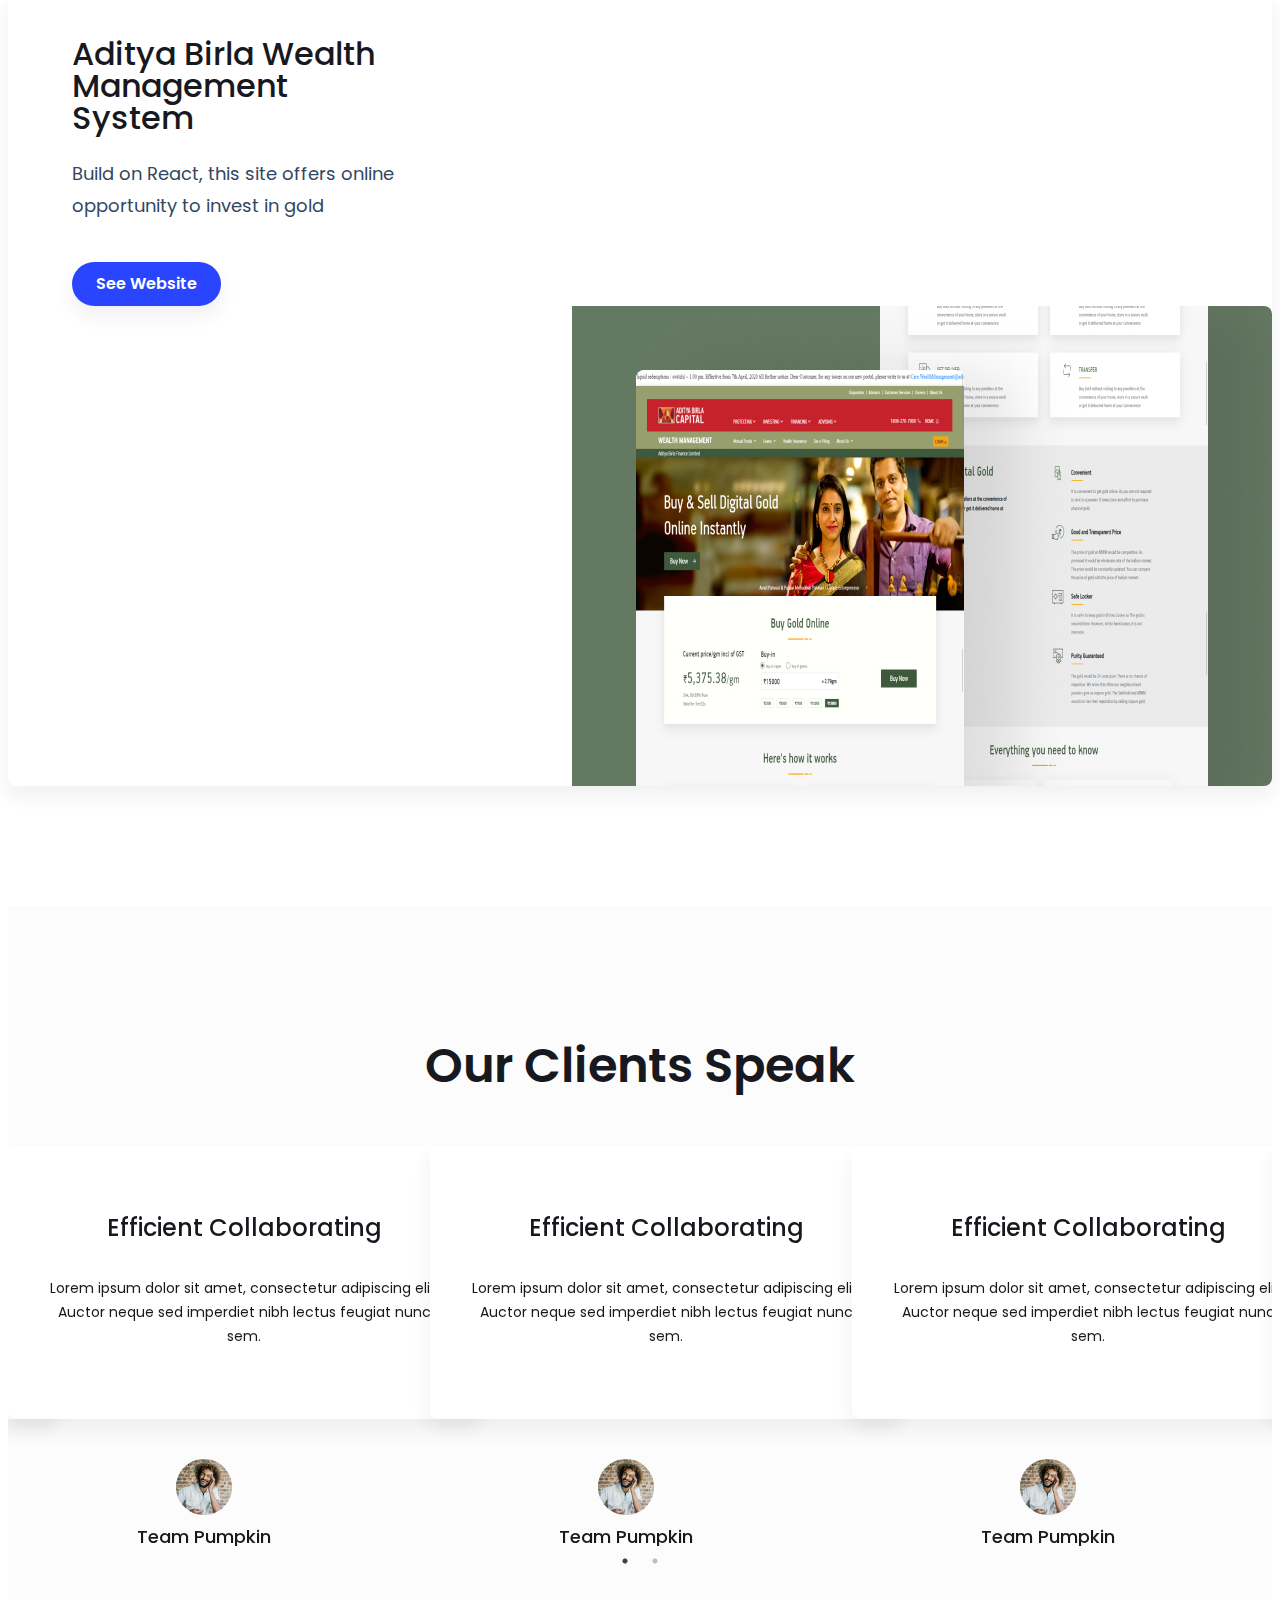
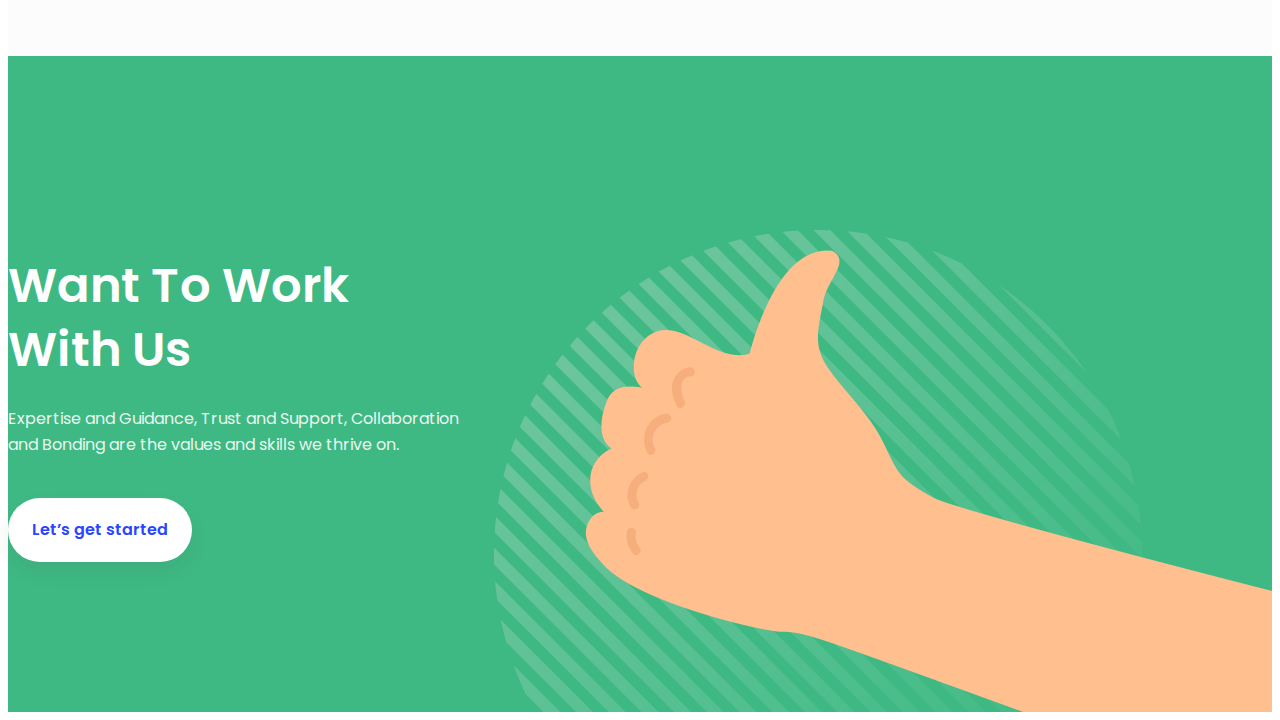
==== commit 2feac902: "add section work with us" ====
--- a/index.html
+++ b/index.html
@@ -553,6 +553,28 @@
 
     <!-- /client speak -->
 
+    <!-- work with us  -->
+    <section class="work-with-us">
+      <div class="container">
+        <div class="row">
+          <div class="col-12">
+            <h3 class="section-title">
+              Want To Work <span class="break">With Us</span>
+            </h3>
+            <p>
+              Expertise and Guidance, Trust and Support, Collaboration<span
+                class="break"
+              >
+                and Bonding are the values and skills we thrive on.</span
+              >
+            </p>
+            <a href="/contact.html" class="white-button">Let’s get started</a>
+          </div>
+        </div>
+      </div>
+    </section>
+    <!-- /work with us -->
+
     <script
       src="https://cdn.jsdelivr.net/npm/bootstrap@5.3.0-alpha3/dist/js/bootstrap.bundle.min.js"
       integrity="sha384-ENjdO4Dr2bkBIFxQpeoTz1HIcje39Wm4jDKdf19U8gI4ddQ3GYNS7NTKfAdVQSZe"
--- a/css/main.css
+++ b/css/main.css
@@ -64,6 +64,24 @@
 
 .blue-button:hover {
   color: #ffffff;
+  box-shadow: none;
+}
+
+.white-button {
+  display: inline-block;
+  background-color: #ffffff;
+  border-radius: 38px;
+  padding: 24px;
+  color: #2945ff;
+  text-decoration: none;
+  font-weight: 600;
+  font-size: 16px;
+  line-height: 16px;
+  box-shadow: 0px 10px 20px 0px rgba(41, 41, 42, 0.07);
+}
+
+.white-button:hover {
+  color: #000000;
   box-shadow: none;
 }
 
@@ -483,3 +501,30 @@
 }
 
 /*--------- client speak section ends here --------------------*/
+
+/*--------- work with section starts here --------------------*/
+
+.work-with-us {
+  padding: 150px 0px;
+  background-color: #3fb984;
+  background-image: url("../images/thumbs-up.png");
+  background-repeat: no-repeat;
+  background-position-x: right;
+  background-position-y: bottom;
+}
+
+.work-with-us .section-title {
+  text-align: left;
+  color: #ffffff;
+  margin-bottom: 24px;
+}
+
+.work-with-us p {
+  font-weight: 400;
+  font-size: 16px;
+  line-height: 26px;
+  color: rgba(255, 255, 255, 0.9);
+  margin-bottom: 40px;
+}
+
+/*--------- work with section ends here --------------------*/
